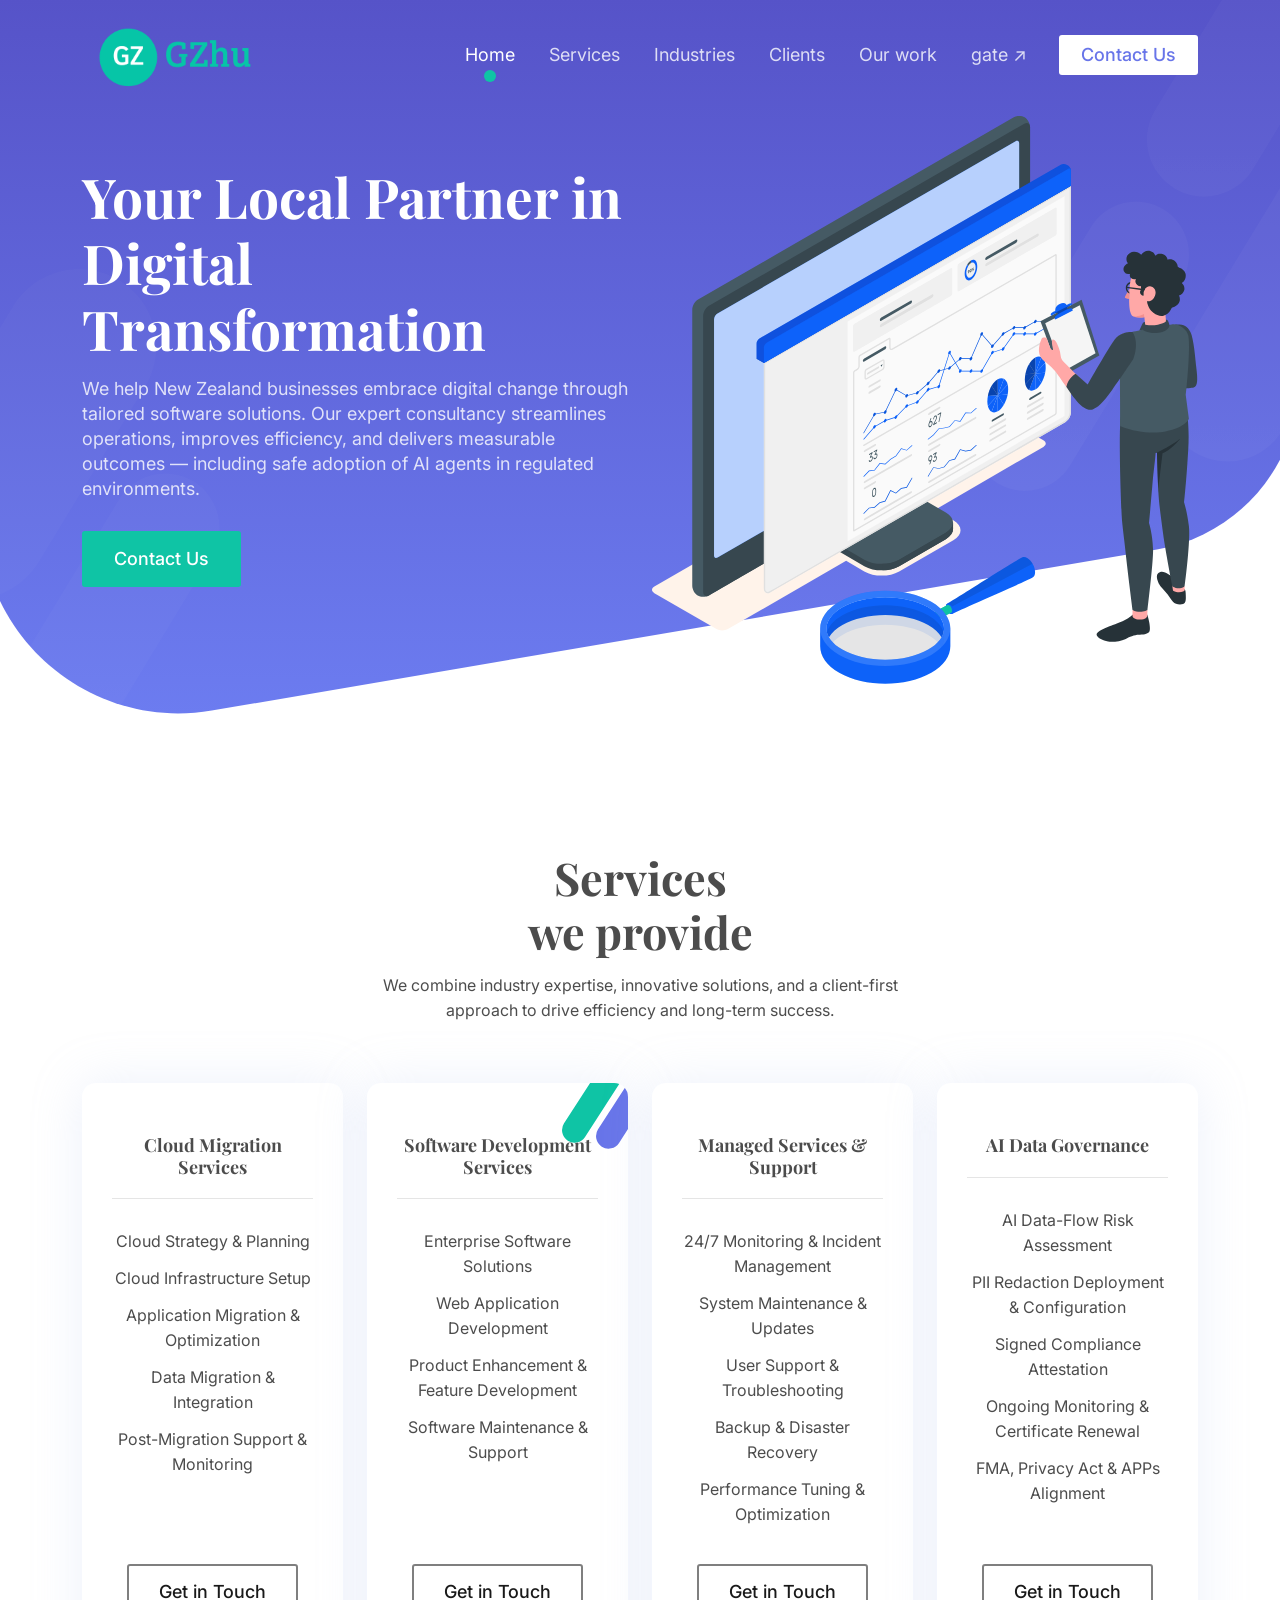
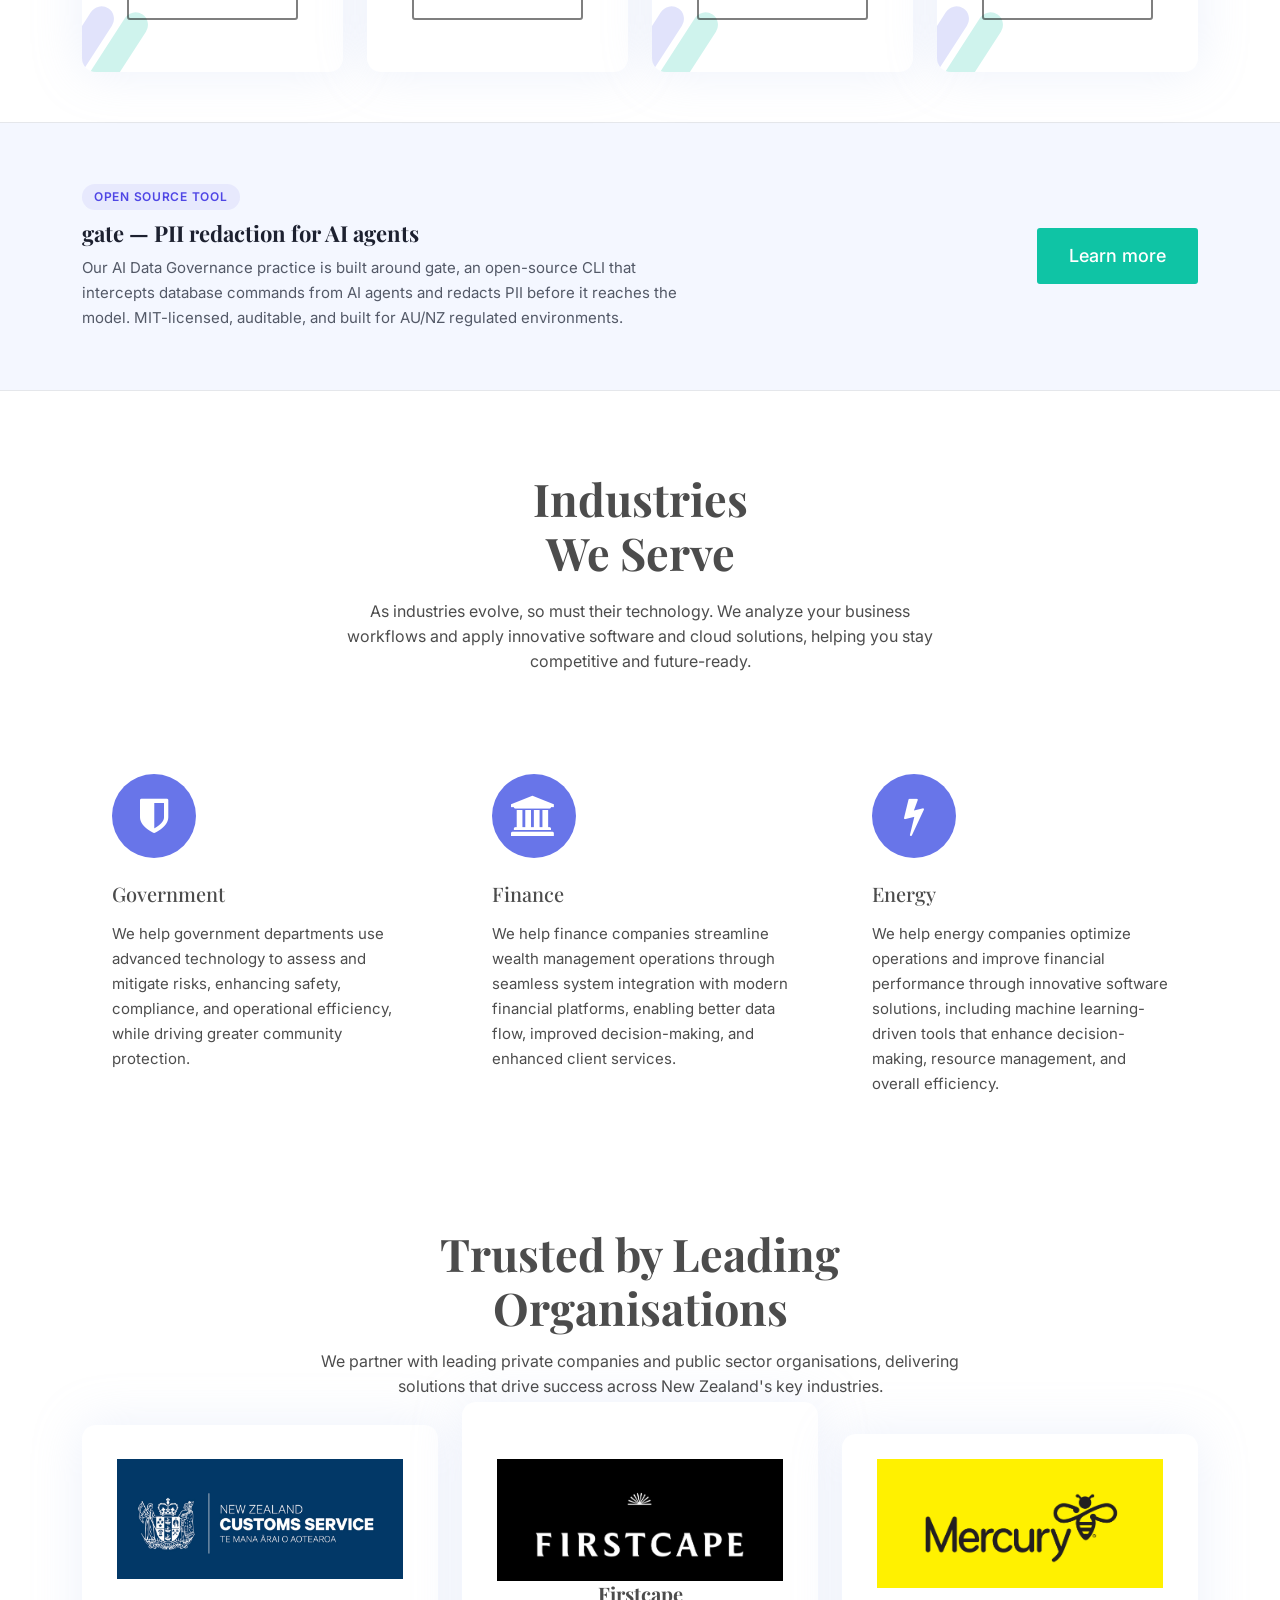
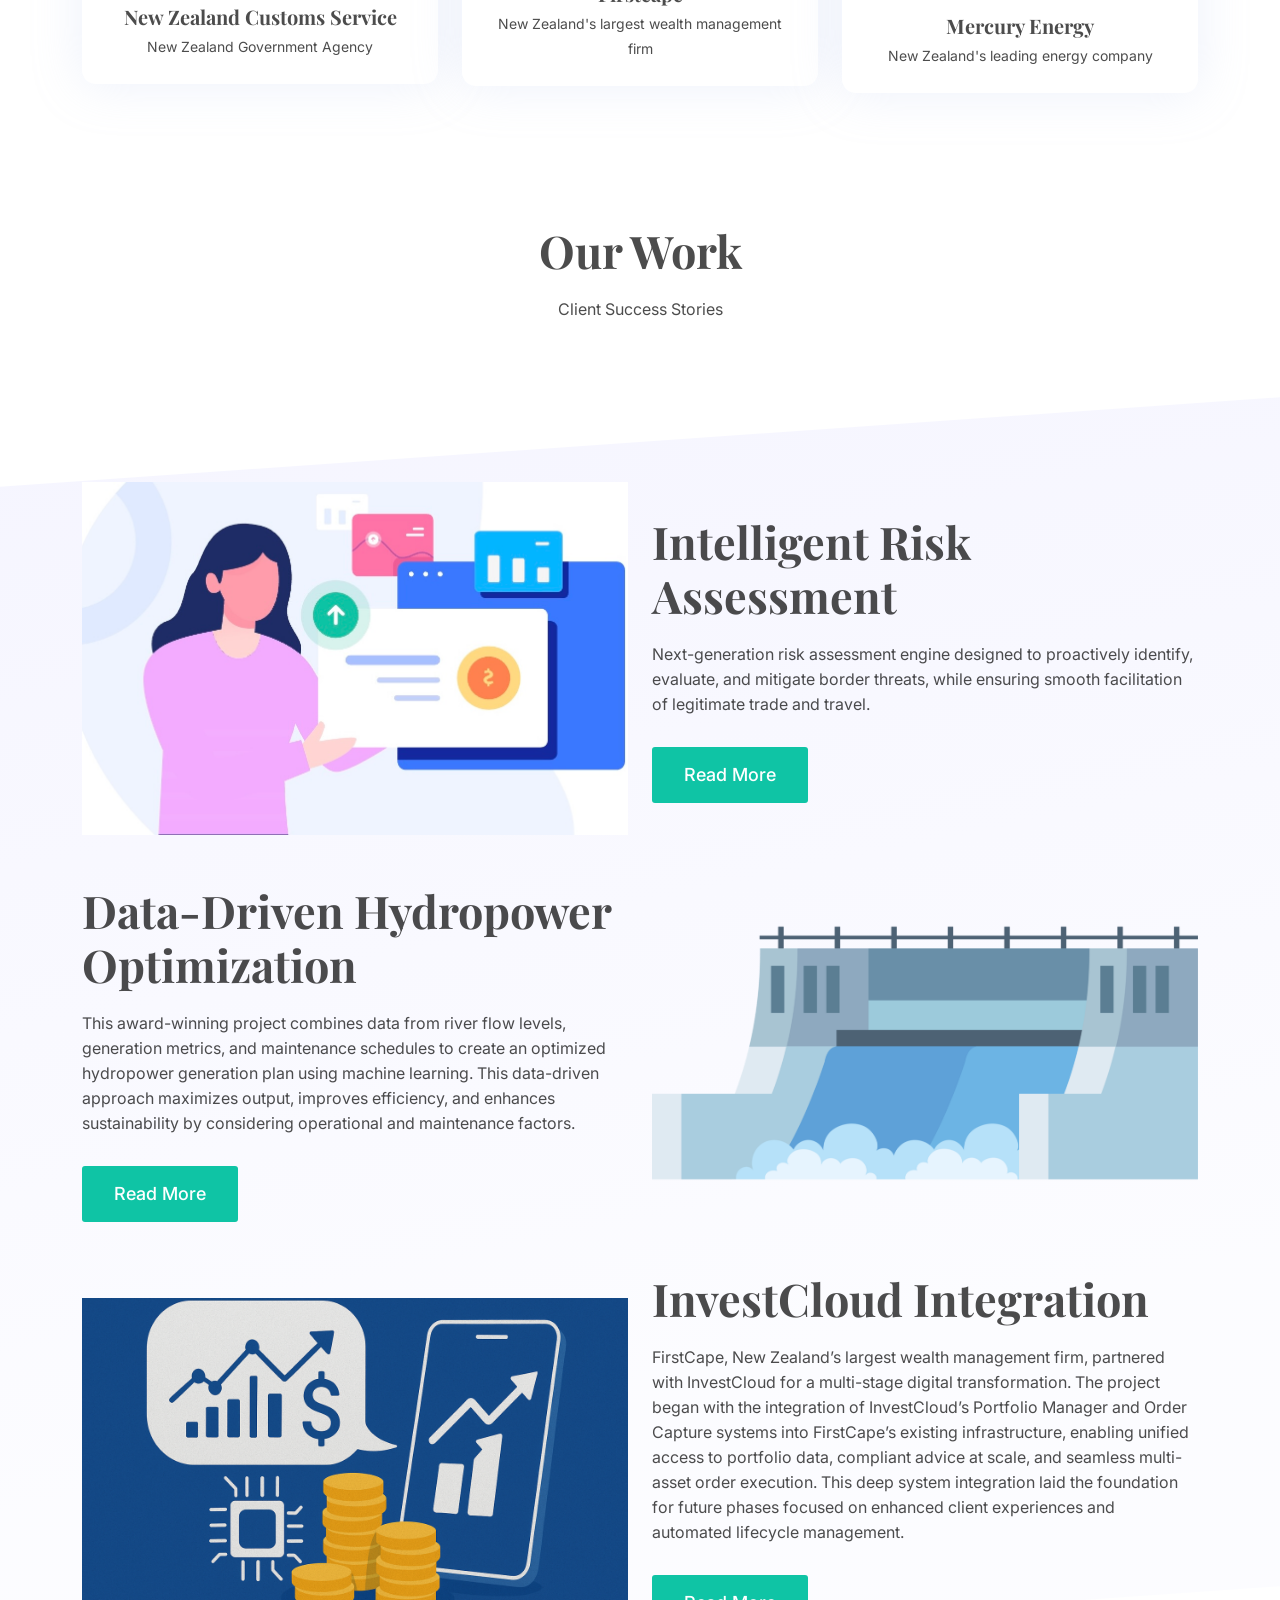
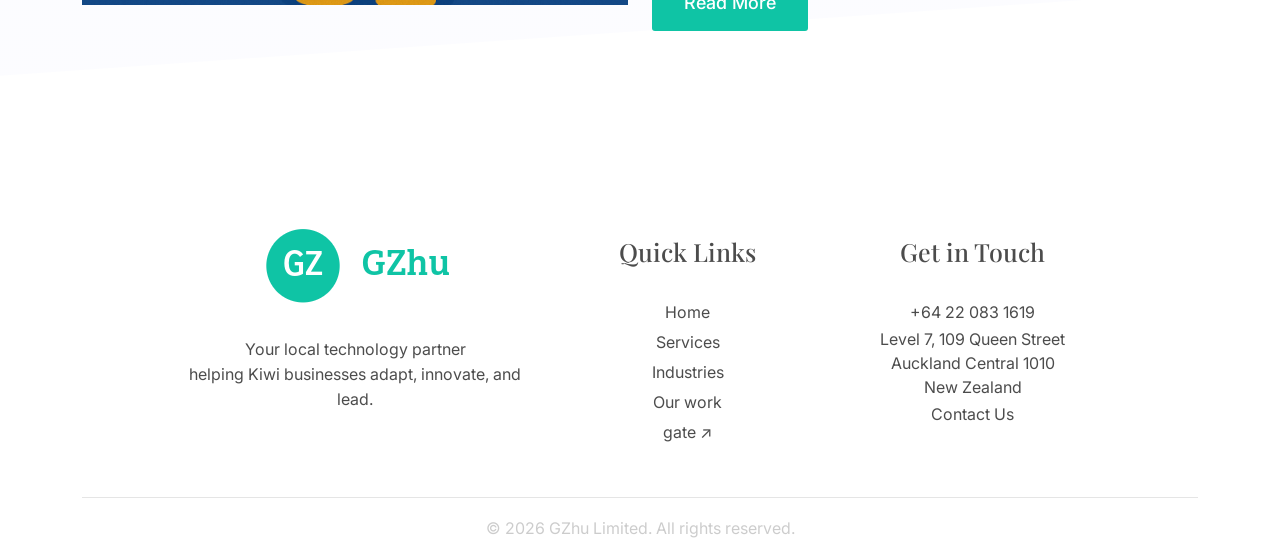
==== index.html @ 210e6843 "feat: add AI Data Governance service and gate callout - Hero: mention AI agent adoption in regulated" ====
<!DOCTYPE html>
<html class="no-js" lang="">
  <head>
    <meta charset="utf-8" />
    <meta http-equiv="x-ua-compatible" content="ie=edge" />
    <title>GZhu Limited</title>
    <meta name="description" content="" />
    <meta name="viewport" content="width=device-width, initial-scale=1" />
    <link rel="shortcut icon" type="image/x-icon" href="assets/images/favicon.png"/>
    <!-- Place favicon.ico in the root directory -->

    <!-- ========================= CSS here ========================= -->
    <link rel="stylesheet" href="assets/css/bootstrap-5.0.0-beta2.min.css" />
    <link rel="stylesheet" href="assets/css/LineIcons.2.0.css"/>
    <link rel="stylesheet" href="assets/css/tiny-slider.css"/>
    <link rel="stylesheet" href="assets/css/animate.css"/>
    <link rel="stylesheet" href="assets/css/main.css"/>
	<link rel="stylesheet" href="assets/css/font-awesome.min.css"/>
  </head>
  <body>
    <!--[if lte IE 9]>
      <p class="browserupgrade">
        You are using an <strong>outdated</strong> browser. Please
        <a href="https://browsehappy.com/">upgrade your browser</a> to improve
        your experience and security.
      </p>
    <![endif]-->

    <!-- ========================= preloader start ========================= -->
    <div class="preloader">
      <div class="loader">
        <div class="spinner">
          <div class="spinner-container">
            <div class="spinner-rotator">
              <div class="spinner-left">
                <div class="spinner-circle"></div>
              </div>
              <div class="spinner-right">
                <div class="spinner-circle"></div>
              </div>
            </div>
          </div>
        </div>
      </div>
    </div>
		<!-- preloader end -->
		

    <!-- ========================= header start ========================= -->
    <header class="header">
      <div class="navbar-area">
        <div class="container">
          <div class="row align-items-center">
            <div class="col-lg-12">
              <nav class="navbar navbar-expand-lg">
                <a class="navbar-brand" href="index.html">
				  <img src="assets/images/logo/gzhu.png" alt="Logo" />
                </a>
                <button class="navbar-toggler" type="button" data-bs-toggle="collapse" data-bs-target="#navbarSupportedContent" aria-controls="navbarSupportedContent" aria-expanded="false" aria-label="Toggle navigation">
                  <span class="toggler-icon"></span>
                  <span class="toggler-icon"></span>
                  <span class="toggler-icon"></span>
								</button>
								
                <div class="collapse navbar-collapse sub-menu-bar" id="navbarSupportedContent">
									<div class="ms-auto">
										<ul id="nav" class="navbar-nav ms-auto">
											<li class="nav-item">
												<a class="page-scroll active" href="#home">Home</a>
											</li>
											<li class="nav-item">
												<a class="page-scroll" href="#services">Services</a>
											</li>
											<li class="nav-item">
												<a class="page-scroll" href="#industries">Industries</a>
											</li>
											<li class="nav-item">
												<a class="page-scroll" href="#clients">Clients</a>
											</li>
											<li class="nav-item">
												<a class="page-scroll" href="#OurWork">Our work</a>
											</li>
											<li class="nav-item">
												<a href="https://gate.gzhu.co.nz" target="_blank" rel="noopener">gate ↗</a>
											</li>
										</ul>
									</div>
                </div>
								<div class="header-btn">
									<a href="contact.html" class="main-btn btn-hover">Contact Us</a>
								</div>
                <!-- navbar collapse -->
              </nav>
              <!-- navbar -->
            </div>
          </div>
          <!-- row -->
        </div>
        <!-- container -->
      </div>
      <!-- navbar area -->
    </header>
    <!-- ========================= header end ========================= -->

    <!-- ========================= hero-section start ========================= -->
    <section id="home" class="hero-section">
      <div class="container">
        <div class="row align-items-center">
          <div class="col-xl-6 col-lg-6 col-md-10">
            <div class="hero-content">
							<h1>Your Local Partner in Digital Transformation</h1>
							<p>We help New Zealand businesses embrace digital change through tailored software solutions. Our expert consultancy streamlines operations, improves efficiency, and delivers measurable outcomes — including safe adoption of AI agents in regulated environments.</p>
							
							<a href="contact.html" class="main-btn btn-hover">Contact Us</a>
            </div>
					</div>
					<div class="col-xxl-6 col-xl-6 col-lg-6">
						<div class="hero-image text-center text-lg-end">
							<img src="assets/images/hero/hero-image.svg" alt="">
						</div>
					</div>
        </div>
			</div>
    </section>
		<!-- ========================= hero-section end ========================= -->

		<!-- ========================= pricing-section start ========================= -->
		<section id="services" class="pricing-section">
			<div class="container">
				<div class="row justify-content-center">
					<div class="col-xxl-6 col-xl-7 col-lg-8 col-md-10">
						<div class="section-title text-center">
							<h2 class="mb-20">Services <br class="d-block"> we provide</h2>
							<p>We combine industry expertise, innovative solutions, and a client-first approach to drive efficiency and long-term success.</p>
						</div>
					</div>
				</div>
				<div class="row justify-content-center align-items-stretch">
					<div class="col-lg-3 col-md-6 col-sm-10 d-flex">
						<div class="single-pricing w-100">
							<div class="pricing-header">
								<h5 class="package-name">Cloud Migration Services</h5>
							</div>
							<div class="pricing-body">
								<ul>
									<li>
										<p>Cloud Strategy & Planning</p>
									</li>
									<li>
										<p>Cloud Infrastructure Setup</p>
									</li>
									<li>
										<p>Application Migration & Optimization</p>
									</li>
									<li>
										<p>Data Migration & Integration</p>
									</li>
									<li>
										<p>Post-Migration Support & Monitoring</p>
									</li>
								</ul>
							</div>
							<div class="pricing-footer">
								<a href="contact.html" class="main-btn btn-hover border-btn">Get in Touch</a>
							</div>
						</div>
					</div>
					<div class="col-lg-3 col-md-6 col-sm-10 d-flex">
						<div class="single-pricing standard w-100">
							<div class="pricing-header">
								<h5 class="package-name">Software Development Services</h5>
							</div>
							<div class="pricing-body">
								<ul>
									<li>
										<p>Enterprise Software Solutions</p>
									</li>
									<li>
										<p>Web Application Development</p>
									</li>
									<li>
										<p>Product Enhancement & Feature Development</p>
									</li>
									<li>
										<p>Software Maintenance & Support</p>
									</li>
								</ul>
							</div>
							<div class="pricing-footer">
								<a href="contact.html" class="main-btn btn-hover border-btn">Get in Touch</a>
							</div>
						</div>
					</div>
					<div class="col-lg-3 col-md-6 col-sm-10 d-flex">
						<div class="single-pricing w-100">
							<div class="pricing-header">
								<h5 class="package-name">Managed Services & Support</h5>
							</div>
							<div class="pricing-body">
								<ul>
									<li>
										<p>24/7 Monitoring & Incident Management</p>
									</li>
									<li>
										<p>System Maintenance & Updates</p>
									</li>
									<li>
										<p>User Support & Troubleshooting</p>
									</li>
									<li>
										<p>Backup & Disaster Recovery</p>
									</li>
									<li>
										<p>Performance Tuning & Optimization</p>
									</li>
								</ul>
							</div>
							<div class="pricing-footer">
								<a href="contact.html" class="main-btn btn-hover border-btn">Get in Touch</a>
							</div>
						</div>
					</div>
					<div class="col-lg-3 col-md-6 col-sm-10 d-flex">
						<div class="single-pricing w-100">
							<div class="pricing-header">
								<h5 class="package-name">AI Data Governance</h5>
							</div>
							<div class="pricing-body">
								<ul>
									<li>
										<p>AI Data-Flow Risk Assessment</p>
									</li>
									<li>
										<p>PII Redaction Deployment & Configuration</p>
									</li>
									<li>
										<p>Signed Compliance Attestation</p>
									</li>
									<li>
										<p>Ongoing Monitoring & Certificate Renewal</p>
									</li>
									<li>
										<p>FMA, Privacy Act & APPs Alignment</p>
									</li>
								</ul>
							</div>
							<div class="pricing-footer">
								<a href="contact.html" class="main-btn btn-hover border-btn">Get in Touch</a>
							</div>
						</div>
					</div>
				</div>
			</div>
		</section>
		<!-- ========================= pricing-section end ========================= -->

		<!-- ========================= gate-callout start ========================= -->
		<section class="gate-callout-section">
			<div class="container">
				<div class="gate-callout">
					<div class="gate-callout-text">
						<span class="gate-callout-label">Open source tool</span>
						<h4>gate — PII redaction for AI agents</h4>
						<p>Our AI Data Governance practice is built around gate, an open-source CLI that intercepts database commands from AI agents and redacts PII before it reaches the model. MIT-licensed, auditable, and built for AU/NZ regulated environments.</p>
					</div>
					<div class="gate-callout-action">
						<a href="https://gate.gzhu.co.nz" target="_blank" rel="noopener" class="main-btn btn-hover">Learn more</a>
					</div>
				</div>
			</div>
		</section>
		<!-- ========================= gate-callout end ========================= -->

		<!-- ========================= industries-section start ========================= -->
		<section id="industries" class="feature-section">
			<div class="container">
				<div class="row justify-content-center">
					<div class="col-xxl-6 col-xl-7 col-lg-8 col-md-11">
						<div class="section-title text-center mb-60">
							<h2 class="mb-20">Industries <br class="d-block"> We Serve</h2>
							<p>As industries evolve, so must their technology. We analyze your business workflows and apply innovative software and cloud solutions, helping you stay competitive and future-ready.</p>
						</div>
					</div>
				</div>

				<div class="row">
					<div class="col-lg-4 col-md-6">
						<div class="single-feature">
							<div class="feature-icon">
								<i class="fa fa-shield"></i>
							</div>
							<div class="feature-content">
								<h4>Government</h4>
								<p>We help government departments use advanced technology to assess and mitigate risks, enhancing safety, compliance, and operational efficiency, while driving greater community protection.</p>
							</div>
						</div>
					</div>
					<div class="col-lg-4 col-md-6">
						<div class="single-feature">
							<div class="feature-icon">
								<i class="fa fa-bank"></i>
							</div>
							<div class="feature-content">
								<h4>Finance</h4>
								<p>We help finance companies streamline wealth management operations through seamless system integration with modern financial platforms, enabling better data flow, improved decision-making, and enhanced client services.</p>
							</div>
						</div>
					</div>
					<div class="col-lg-4 col-md-6">
						<div class="single-feature">
							<div class="feature-icon">
								<i class="fa fa-flash"></i>
							</div>
							<div class="feature-content">
								<h4>Energy</h4>
								<p>We help energy companies optimize operations and improve financial performance through innovative software solutions, including machine learning-driven tools that enhance decision-making, resource management, and overall efficiency.</p>
							</div>
						</div>
					</div>
				</div>
			</div>
		</section>
		<!-- ========================= industries-section end ========================= -->

		<!-- ========================= client-section start ========================= -->
		<section id="clients" class="team-section pt-100">
			<div class="container">
				<div class="row justify-content-center">
					<div class="col-xxl-6 col-xl-7 col-lg-8 col-md-11">
						<div class="section-title mb-60 text-center">
							<h2 class="mb-15">Trusted by Leading Organisations</h2>
							<p>We partner with leading private companies and public sector organisations, delivering solutions that drive success across New Zealand's key industries.</p>
						</div>
					</div>
				</div>
				<div class="row justify-content-center">
					<div class="col-lg-4 col-md-7 col-sm-10">
						<div class="single-team">
							<div class="team-image">
								<a href="https://www.customs.govt.nz/"><img src="assets/images/logo/nc.jpg" alt=""></a>
							</div>
							<div class="team-info">
								<h4>New Zealand Customs Service</h4>
								<p>New Zealand Government Agency</p>
							</div>
						</div>
					</div>
					<div class="col-lg-4 col-md-7 col-sm-10">
						<div class="single-team">
							<div class="team-image">
								<a href="https://www.firstcape.co.nz/"><img src="assets/images/logo/fc.jpg" alt=""></a>
							</div>
							<div class="team-info">
								<h4>Firstcape</h4>
								<p>New Zealand's largest wealth management firm</p>
							</div>
						</div>
					</div>
					<div class="col-lg-4 col-md-7 col-sm-10">
						<div class="single-team">
							<div class="team-image">
								<a href="https://www.mercury.co.nz/"><img src="assets/images/logo/m.webp" alt=""></a>
							</div>
							<div class="team-info">
								<h4>Mercury Energy</h4>
								<p>New Zealand's leading energy company</p>
							</div>
						</div>
					</div>
				</div>
			</div>
		</section>
		<!-- ========================= client-section end ========================= -->

		<!-- ========================= OurWork-section start ========================= -->
		<section id="OurWork" class="feature-section">
			<div class="container">
				<div class="row justify-content-center">
					<div class="col-xxl-6 col-xl-7 col-lg-8 col-md-11">
						<div class="section-title text-center mb-60">
							<h2 class="mb-20">Our Work</h2>
						<p>Client Success Stories</p>
						</div>
					</div>
				</div>
		</section>
		<section id="feature-1" class="feature-section-1 mt-60 pt-40">
			<div class="container">
				<div class="row align-items-center">
					<div class="col-lg-6 order-last order-lg-first">
						<div class="feature-image text-center text-lg-start">
							<img src="assets/images/work/success-1.jpg" alt="">
						</div>
					</div>
					<div class="col-lg-6 col-md-10">
						<div class="feature-content-wrapper">
							<div class="section-title">
								<h2 class="mb-20">Intelligent Risk Assessment</h2>
								<p class="mb-30">Next-generation risk assessment engine designed to proactively identify, evaluate, and mitigate border threats, while ensuring smooth facilitation of legitimate trade and travel.</p>
								<a href="https://www.customs.govt.nz/about-us/news/media-releases/team-to-pinpoint-border-risk" class="main-btn btn-hover">Read More</a>
							</div>
						</div>
					</div>
				</div>
			</div>
			<div class="container">
				<div class="row align-items-center">
					<div class="col-lg-6 col-md-10">
						<div class="feature-content-wrapper">
							<div class="section-title">
								<h2 class="mb-20">Data-Driven Hydropower Optimization</h2>
								<p class="mb-30">This award-winning project combines data from river flow levels, generation metrics, and maintenance schedules to create an optimized hydropower generation plan using machine learning. This data-driven approach maximizes output, improves efficiency, and enhances sustainability by considering operational and maintenance factors.</p>
								<a href="https://www.energyawards.co.nz/finalist/mercury-%E2%80%93-digital-river" class="main-btn btn-hover">Read More</a>
							</div>
						</div>
					</div>
					<div class="col-lg-6">
						<div class="feature-image text-lg-end">
							<img src="assets/images/work/success-2.webp" alt="">
						</div>
					</div>
				</div>
			</div>
			<div class="container">
				<div class="row align-items-center">
					<div class="col-lg-6 order-last order-lg-first">
						<div class="feature-image text-center text-lg-start">
							<img src="assets/images/work/success-3.png" alt="">
						</div>
					</div>
					<div class="col-lg-6 col-md-10">
						<div class="feature-content-wrapper">
							<div class="section-title">
								<h2 class="mb-20">InvestCloud Integration</h2>
								<p class="mb-30">FirstCape, New Zealand’s largest wealth management firm, partnered with InvestCloud for a multi-stage digital transformation. The project began with the integration of InvestCloud’s Portfolio Manager and Order Capture systems into FirstCape’s existing infrastructure, enabling unified access to portfolio data, compliant advice at scale, and seamless multi-asset order execution. This deep system integration laid the foundation for future phases focused on enhanced client experiences and automated lifecycle management.</p>
								<a href="https://investcloud.com/insights/investcloud-revolutionizes-wealth-management-for-firstcape-with-multi-stage-digital-transformation/" class="main-btn btn-hover">Read More</a>
							</div>
						</div>
					</div>
				</div>
			</div>
		</section>
		<!-- ========================= OurWork-section end ========================= -->
		<br>
		<br>
		<br>
		<br>
		<!-- ========================= footer start ========================= -->
		<footer class="footer pt-160">
			<div class="container">
				<div class="row justify-content-center text-center">
					<div class="col-xl-4 col-lg-4 col-md-6 col-sm-10">
						<div class="footer-widget">
							<div class="logo">
								<a href="index.html"> <img src="assets/images/logo/gzhu-2.png" alt="logo"> </a>
							</div>
							<p class="desc">Your local technology partner<br>helping Kiwi businesses adapt, innovate, and lead.</p>
						</div>
					</div>
					<div class="col-xl-3 col-lg-3 col-md-6 col-sm-6">
						<div class="footer-widget">
							<h3>Quick Links</h3>
							<ul class="links">
								<li><a href="index.html#home">Home</a></li>
								<li><a href="index.html#services">Services</a></li>
								<li><a href="index.html#industries">Industries</a></li>
								<li><a href="index.html#OurWork">Our work</a></li>
								<li><a href="https://gate.gzhu.co.nz" target="_blank" rel="noopener">gate ↗</a></li>
							</ul>
						</div>
					</div>
					<div class="col-xl-3 col-lg-3 col-md-6 col-sm-6">
						<div class="footer-widget">
							<h3>Get in Touch</h3>
							<ul class="links">
								<li><a href="tel:+6420831619">+64 22 083 1619</a></li>
								<li>Level 7, 109 Queen Street</li>
								<li>Auckland Central 1010</li>
								<li>New Zealand</li>
								<li><a href="contact.html">Contact Us</a></li>
							</ul>
						</div>
					</div>
				</div>
			</div>
			<div class="container">
				<div class="copyright">
					<p>© 2026 GZhu Limited. All rights reserved.</p>
				</div>
			</div>
		</footer>
		<!-- ========================= footer end ========================= -->

    <!-- ========================= scroll-top ========================= -->
    <a href="#" class="scroll-top btn-hover">
      <i class="lni lni-chevron-up"></i>
    </a>

    <!-- ========================= JS here ========================= -->
    <script src="assets/js/bootstrap-5.0.0-beta2.min.js"></script>
    <script src="assets/js/tiny-slider.js"></script>
    <script src="assets/js/wow.min.js"></script>
    <script src="assets/js/polyfill.js"></script>
    <script src="assets/js/main.js"></script>
  </body>
</html>
---- assets/css/main.css ----
/* ============================
  Template Name: SoftBit
  Author: uideck
  Description: Bootstrap 5 SaaS Landing Page.
  Version: 1.0
=============================== */
/*===========================
		COMMON css
===========================*/
@import url("https://fonts.googleapis.com/css2?family=Inter:wght@300;400;500;600;700&family=Playfair+Display:wght@400;500;600;700&display=swap");
html {
  scroll-behavior: smooth;
}

body {
  font-family: "Inter", sans-serif;
  font-weight: normal;
  font-style: normal;

  color: rgba(0, 0, 0, 0.7);
  overflow-x: hidden;
}

* {
  margin: 0;
  padding: 0;
  box-sizing: border-box;
}

a:focus,
input:focus,
textarea:focus,
button:focus,
.btn:focus,
.btn.focus,
.btn:not(:disabled):not(.disabled).active,
.btn:not(:disabled):not(.disabled):active {
  text-decoration: none;
  outline: none;
  box-shadow: none;
}

a:hover {
  color: #0FC4A5;
}

a {
  transition: all 0.3s ease-out 0s;
}

a,
a:focus,
a:hover {
  text-decoration: none;
}

i,
span,
a {
  display: inline-block;
}

audio,
canvas,
iframe,
img,
svg,
video {
  vertical-align: middle;
}

h1,
h2,
h3,
h4,
h5,
h6 {
  font-weight: 700;
  margin: 0px;
  font-family: "Playfair Display", serif;
}

h1 a,
h2 a,
h3 a,
h4 a,
h5 a,
h6 a {
  color: inherit;
}

h1 {
  font-size: 55px;
}

h2 {
  font-size: 45px;
}

@media only screen and (min-width: 992px) and (max-width: 1199px) {
  .section-title h2 {
    font-size: 36px;
  }
}

@media (max-width: 767px) {
  .section-title h2 {
    font-size: 36px;
  }
}

h3 {
  font-size: 25px;
}

h4 {
  font-size: 20px;
}

h5 {
  font-size: 18px;
}

h6 {
  font-size: 16px;
}

ul,
ol {
  margin: 0px;
  padding: 0px;
  list-style-type: none;
}

p {
  font-size: 16px;
  font-weight: 400;
  line-height: 25px;
  margin: 0px;
}

.img-bg {
  background-position: center center;
  background-size: cover;
  background-repeat: no-repeat;
  width: 100%;
  height: 100%;
}

.gray-bg-1 {
  background-color: #fafafa;
}

.gray-bg-2 {
  background-color: #f2f2f2;
}

.error {
  color: orangered;
}

.success {
  color: green;
}

@media (max-width: 767px) {
  .container {
    padding: 0 30px;
  }
}

/*===== All Button Style =====*/
.main-btn {
  display: inline-block;
  font-weight: 500;
  text-align: center;
  white-space: nowrap;
  vertical-align: middle;
  user-select: none;
  padding: 17px 30px;
  font-size: 18px;
  line-height: 1;
  border-radius: 3px;
  color: #fff;
  cursor: pointer;
  z-index: 5;
  transition: all .4s ease-in-out;
  border: 2px solid transparent;
  background: #0FC4A5;
  overflow: hidden;
}

.main-btn:hover {
  color: #fff;
}

.main-btn.border-btn {
  border: 2px solid #0FC4A5;
  background: transparent;
  color: #0FC4A5;
}

.main-btn.border-btn:hover::after {
  background-color: rgba(15, 196, 165, 0.2);
}

.btn-hover {
  position: relative;
  overflow: hidden;
}

.btn-hover::after {
  content: '';
  position: absolute;
  width: 0%;
  height: 0%;
  border-radius: 50%;
  background: rgba(0, 0, 0, 0.05);
  top: 50%;
  left: 50%;
  padding: 50%;
  z-index: -1;
  transition: all 0.3s ease-out 0s;
  transform: translate3d(-50%, -50%, 0) scale(0);
}

.btn-hover:hover::after {
  transform: translate3d(-50%, -50%, 0) scale(1.3);
}

.scroll-top {
  width: 45px;
  height: 45px;
  background: #0FC4A5;
  display: none;
  justify-content: center;
  align-items: center;
  font-size: 18px;
  color: #fff;
  border-radius: 5px;
  position: fixed;
  bottom: 30px;
  right: 30px;
  z-index: 9;
  cursor: pointer;
  transition: all 0.3s ease-out 0s;
}

.scroll-top:hover {
  color: #fff;
  background: rgba(15, 196, 165, 0.8);
}

@keyframes animation1 {
  0% {
    transform: translateY(30px);
  }
  50% {
    transform: translateY(-30px);
  }
  100% {
    transform: translateY(30px);
  }
}

/*===== All Preloader Style =====*/
.preloader {
  /* Body Overlay */
  position: fixed;
  top: 0;
  left: 0;
  display: table;
  height: 100%;
  width: 100%;
  /* Change Background Color */
  background: #fff;
  z-index: 99999;
}

.preloader .loader {
  display: table-cell;
  vertical-align: middle;
  text-align: center;
}

.preloader .loader .spinner {
  position: absolute;
  left: 50%;
  top: 50%;
  width: 64px;
  margin-left: -32px;
  z-index: 18;
  pointer-events: none;
}

.preloader .loader .spinner .spinner-container {
  pointer-events: none;
  position: absolute;
  width: 100%;
  padding-bottom: 100%;
  top: 50%;
  left: 50%;
  margin-top: -50%;
  margin-left: -50%;
  animation: spinner-linspin 1568.2353ms linear infinite;
}

.preloader .loader .spinner .spinner-container .spinner-rotator {
  position: absolute;
  width: 100%;
  height: 100%;
  animation: spinner-easespin 5332ms cubic-bezier(0.4, 0, 0.2, 1) infinite both;
}

.preloader .loader .spinner .spinner-container .spinner-rotator .spinner-left {
  position: absolute;
  top: 0;
  left: 0;
  bottom: 0;
  overflow: hidden;
  right: 50%;
}

.preloader .loader .spinner .spinner-container .spinner-rotator .spinner-right {
  position: absolute;
  top: 0;
  right: 0;
  bottom: 0;
  overflow: hidden;
  left: 50%;
}

.preloader .loader .spinner-circle {
  box-sizing: border-box;
  position: absolute;
  width: 200%;
  height: 100%;
  border-style: solid;
  /* Spinner Color */
  border-color: #0FC4A5 #0FC4A5 rgba(0, 0, 0, 0.1);
  border-radius: 50%;
  border-width: 6px;
}

.preloader .loader .spinner-left .spinner-circle {
  left: 0;
  right: -100%;
  border-right-color: rgba(0, 0, 0, 0.1);
  animation: spinner-left-spin 1333ms cubic-bezier(0.4, 0, 0.2, 1) infinite both;
}

.preloader .loader .spinner-right .spinner-circle {
  left: -100%;
  right: 0;
  border-left-color: rgba(0, 0, 0, 0.1);
  animation: right-spin 1333ms cubic-bezier(0.4, 0, 0.2, 1) infinite both;
}

/* Preloader Animations */

@keyframes spinner-linspin {
  to {
    transform: rotate(360deg);
  }
}

@keyframes spinner-easespin {
  12.5% {
    transform: rotate(135deg);
  }
  25% {
    transform: rotate(270deg);
  }
  37.5% {
    transform: rotate(405deg);
  }
  50% {
    transform: rotate(540deg);
  }
  62.5% {
    transform: rotate(675deg);
  }
  75% {
    transform: rotate(810deg);
  }
  87.5% {
    transform: rotate(945deg);
  }
  to {
    transform: rotate(1080deg);
  }
}

@keyframes spinner-left-spin {
  0% {
    transform: rotate(130deg);
  }
  50% {
    transform: rotate(-5deg);
  }
  to {
    transform: rotate(130deg);
  }
}

@keyframes right-spin {
  0% {
    transform: rotate(-130deg);
  }
  50% {
    transform: rotate(5deg);
  }
  to {
    transform: rotate(-130deg);
  }
}

/*=========================== 
	NAVBAR CSS 
============================= */
.navbar-area {
  position: absolute;
  top: 0;
  left: 0;
  width: 100%;
  z-index: 99;
  transition: all 0.3s ease-out 0s;
}

.sticky {
  position: fixed;
  z-index: 99;
  background-color: #fff;
  box-shadow: 0px 20px 50px 0px rgba(0, 0, 0, 0.05);
  transition: all 0.3s ease-out 0s;
}

.sticky .navbar .navbar-nav .nav-item a {
  color: rgba(0, 0, 0, 0.9);
}

.sticky .navbar .navbar-nav .nav-item a.active, .sticky .navbar .navbar-nav .nav-item a:hover {
  color: #0FC4A5;
}

.sticky .navbar .navbar-nav .nav-item a.active::before, .sticky .navbar .navbar-nav .nav-item a:hover::before {
  background: #0FC4A5;
}

.sticky .navbar .header-btn .main-btn {
  color: #fff;
  background: #6875E9;
}

.sticky .navbar .navbar-toggler .toggler-icon {
  background: rgba(0, 0, 0, 0.9);
}

.navbar {
  padding: 20px 0px;
  border-radius: 5px;
  position: relative;
  transition: all 0.3s ease-out 0s;
}

@media only screen and (min-width: 768px) and (max-width: 991px), (max-width: 767px) {
  .navbar {
    padding: 12px 0;
  }
}

.navbar-brand {
  padding: 0;
}

.navbar-brand img {
  max-width: 180px;
}

.navbar-toggler {
  padding: 0;
}

@media only screen and (min-width: 768px) and (max-width: 991px), (max-width: 767px) {
  .navbar-toggler {
    position: absolute;
    right: 0;
    top: 25px;
  }
}

.navbar-toggler:focus {
  outline: none;
  box-shadow: none;
}

.navbar-toggler .toggler-icon {
  width: 30px;
  height: 2px;
  background-color: rgba(0, 0, 0, 0.9);
  display: block;
  margin: 5px 0;
  position: relative;
  transition: all 0.3s ease-out 0s;
}

@media only screen and (min-width: 768px) and (max-width: 991px), (max-width: 767px) {
  .navbar-toggler .toggler-icon {
    background: #fff;
  }
}

.navbar-toggler.active .toggler-icon:nth-of-type(1) {
  transform: rotate(45deg);
  top: 7px;
}

.navbar-toggler.active .toggler-icon:nth-of-type(2) {
  opacity: 0;
}

.navbar-toggler.active .toggler-icon:nth-of-type(3) {
  transform: rotate(135deg);
  top: -7px;
}

@media only screen and (min-width: 768px) and (max-width: 991px), (max-width: 767px) {
  .navbar-collapse {
    position: absolute;
    top: 100%;
    left: 0;
    width: 100%;
    background-color: #fff;
    z-index: 9;
    box-shadow: 0px 15px 20px 0px rgba(0, 0, 0, 0.1);
    padding: 5px 12px;
  }
}

.navbar-nav .nav-item {
  position: relative;
  padding: 8px 0;
}

@media only screen and (min-width: 768px) and (max-width: 991px), (max-width: 767px) {
  .navbar-nav .nav-item {
    padding: 0px;
    margin-left: 20px;
  }
}

@media (max-width: 767px) {
  .navbar-nav .nav-item:first-child {
    margin-top: 20px;
  }
}

@media only screen and (min-width: 768px) and (max-width: 991px), (max-width: 767px) {
  .navbar-nav .nav-item:last-child {
    margin-bottom: 20px;
  }
}

.navbar-nav .nav-item a {
  color: rgba(255, 255, 255, 0.8);
  transition: all 0.3s ease-out 0s;
  padding: 8px 17px;
  position: relative;
  font-weight: 400;
  font-size: 18px;
  text-align: center;
}

@media only screen and (min-width: 768px) and (max-width: 991px), (max-width: 767px) {
  .navbar-nav .nav-item a {
    display: inline-block;
    padding: 6px 0px;
    color: rgba(0, 0, 0, 0.9);
  }
}

.navbar-nav .nav-item a::after {
  content: '';
  position: absolute;
  left: 0;
  right: 0;
  margin: auto;
  width: 6px;
  height: 6px;
  border-radius: 50%;
  background: #0FC4A5;
  bottom: -3px;
  transition: all 0.3s ease-out 0s;
  transform: scale(0);
}

.navbar-nav .nav-item a:hover, .navbar-nav .nav-item a.active {
  color: #fff;
}

@media only screen and (min-width: 768px) and (max-width: 991px), (max-width: 767px) {
  .navbar-nav .nav-item a:hover, .navbar-nav .nav-item a.active {
    color: #0FC4A5;
  }
}

.navbar-nav .nav-item a:hover::after, .navbar-nav .nav-item a.active::after {
  transform: scale(2);
}

@media only screen and (min-width: 768px) and (max-width: 991px), (max-width: 767px) {
  .navbar-nav .nav-item a:hover::after, .navbar-nav .nav-item a.active::after {
    transform: scale(0);
  }
}

.navbar-nav .nav-item a.main-btn {
  color: #6875E9;
  background: #fff;
  padding: 9px 20px;
}

@media only screen and (min-width: 768px) and (max-width: 991px), (max-width: 767px) {
  .navbar-nav .nav-item a.main-btn {
    color: #fff;
    background: #6875E9;
  }
}

@media (max-width: 767px) {
  .header-btn {
    display: none;
  }
}

@media only screen and (min-width: 550px) and (max-width: 767px) {
  .header-btn {
    display: flex;
  }
}

.header-btn .main-btn {
  color: #6875E9;
  background: #fff;
  padding: 9px 20px;
  margin-left: 15px;
}

@media only screen and (min-width: 768px) and (max-width: 991px), (max-width: 767px) {
  .header-btn .main-btn {
    color: #fff;
    background: #6875E9;
    margin-left: 0;
    margin-right: 60px;
  }
}

/* ====================
		HERO CSS
======================= */
.hero-section {
  position: relative;
  overflow: hidden;
  height: 820px;
  display: flex;
  align-items: center;
  background-image: url("../images/hero/hero-bg.svg");
  background-size: cover;
  background-position: bottom center;
  background-repeat: no-repeat;
  z-index: 1;
}

@media only screen and (min-width: 1200px) and (max-width: 1399px) {
  .hero-section {
    height: 750px;
  }
}

@media only screen and (min-width: 992px) and (max-width: 1199px) {
  .hero-section {
    height: 700px;
  }
}

@media only screen and (min-width: 768px) and (max-width: 991px), (max-width: 767px) {
  .hero-section {
    height: auto;
    padding: 150px 0 50px;
  }
}

.hero-section .hero-content h1 {
  margin-bottom: 15px;
  color: #fff;
}

@media only screen and (min-width: 992px) and (max-width: 1199px) {
  .hero-section .hero-content h1 {
    font-size: 50px;
  }
}

@media (max-width: 767px) {
  .hero-section .hero-content h1 {
    font-size: 45px;
  }
}

.hero-section .hero-content p {
  margin-bottom: 30px;
  color: rgba(255, 255, 255, 0.8);
  font-size: 18px;
}

.hero-section .hero-image {
  padding-top: 50px;
}

@media only screen and (min-width: 992px) and (max-width: 1199px), only screen and (min-width: 1200px) and (max-width: 1399px) {
  .hero-section .hero-image img {
    width: 100%;
  }
}

@media only screen and (min-width: 768px) and (max-width: 991px), (max-width: 767px) {
  .hero-section .hero-image img {
    max-width: 100%;
    margin: auto;
  }
}

/* ===============================
    FEATURE SECTION ONE CSS
================================== */
.feature-section {
  position: relative;
  padding-top: 80px;
}

.feature-section .section-title {
  padding: 0 20px;
}

.single-feature {
  margin-bottom: 10px;
  padding: 40px 30px;
  transition: all 0.3s ease-out 0s;
  border-radius: 5px;
}

@media only screen and (min-width: 992px) and (max-width: 1199px) {
  .single-feature {
    padding: 35px 25px;
  }
}

.single-feature:hover {
  box-shadow: 8px 8px 25px rgba(222, 222, 222, 0.25);
}

.single-feature:hover .feature-icon {
  background-color: #0FC4A5;
}

.single-feature .feature-icon {
  width: 84px;
  height: 84px;
  border-radius: 50%;
  position: relative;
  z-index: 3;
  display: flex;
  align-items: center;
  justify-content: center;
  margin-bottom: 24px;
  background: #6875E9;
  color: #fff;
  font-size: 40px;
  transition: all 0.3s ease-out 0s;
}

.single-feature .feature-content h4 {
  margin-bottom: 15px;
  font-weight: 500;
}

.single-feature .feature-content p {
  font-size: 15px;
}

/* ======== feature-section-1 ======== */
.feature-section-1 {
  position: relative;
  z-index: 1;
}

.feature-section-1::after {
  content: '';
  position: absolute;
  width: 120%;
  height: 100%;
  background: linear-gradient(172.08deg, #D1D0FF 2.36%, #EFF0FF 74.46%);
  opacity: 0.2;
  top: 0;
  left: -10%;
  transform: skewY(-4deg);
  z-index: -1;
}

@media only screen and (min-width: 768px) and (max-width: 991px), (max-width: 767px) {
  .feature-section-1 .feature-image {
    margin-top: 60px;
  }
}

.feature-section-1 .feature-image img {
  max-width: 100%;
}

/* ======== feature-section-2 ======== */
@media only screen and (min-width: 1400px) {
  .feature-section-2 .feature-content-wrapper {
    padding-right: 60px;
  }
}

@media only screen and (min-width: 768px) and (max-width: 991px), (max-width: 767px) {
  .feature-section-2 .feature-image {
    margin-top: 60px;
  }
}

.feature-section-2 .feature-image img {
  max-width: 100%;
}

/* =====================
    HOW WORKS CSS
======================== */
.pricing-section {
  padding-top: 100px;
}

.pricing-section .section-title {
  margin-bottom: 60px;
}

@media only screen and (min-width: 1400px), only screen and (min-width: 1200px) and (max-width: 1399px) {
  .pricing-section .section-title {
    padding: 0px 40px;
  }
}

.pricing-section .section-title h2 {
  margin-bottom: 15px;
}

.single-pricing {
  background: #fff;
  box-shadow: 0px 0px 50px rgba(183, 199, 240, 0.25);
  border-radius: 14px;
  padding: 52px 30px;
  margin-bottom: 50px;
  position: relative;
  overflow: hidden;
  z-index: 1;
  text-align: center;
  display: flex;
  flex-direction: column;
}

.single-pricing::after, .single-pricing::before {
  content: '';
  position: absolute;
  width: 25px;
  height: 117px;
  left: 0;
  bottom: 0;
  background: #6875E9;
  border-radius: 21px;
  transform: rotate(32.85deg);
  opacity: .2;
}

.single-pricing::before {
  background: #6875E9;
  left: -18px;
  bottom: -44px;
}

.single-pricing::after {
  background: #0FC4A5;
  left: 16px;
  bottom: -50px;
}

.single-pricing .pricing-header {
  border-bottom: 1px solid rgba(0, 0, 0, 0.1);
}

.single-pricing .pricing-header h5 {
  font-size: 18px;
  margin-bottom: 20px;
}

.single-pricing .pricing-header h2 {
  font-size: 40px;
  margin-bottom: 30px;
}

.single-pricing .pricing-header h2 span {
  font-size: 16px;
  color: rgba(0, 0, 0, 0.5);
  font-weight: 400;
}

.single-pricing .pricing-body {
  padding-top: 30px;
  padding-bottom: 25px;
  flex: 1;
}

.single-pricing .pricing-body ul li {
  margin-bottom: 12px;
}

.single-pricing .pricing-body ul li p {
  margin-bottom: 0px;
}

.single-pricing .pricing-footer .border-btn {
  color: rgba(0, 0, 0, 0.9);
  background: transparent;
  border-color: rgba(0, 0, 0, 0.5);
}

.single-pricing .pricing-footer .border-btn:hover {
  color: black;
}

.single-pricing .pricing-footer .border-btn:hover::after {
  background: rgba(0, 0, 0, 0.1);
}

.single-pricing.standard::before {
  opacity: 1;
  right: -18px;
  top: -44px;
  left: auto;
}

.single-pricing.standard::after {
  opacity: 1;
  right: 16px;
  top: -50px;
  left: auto;
}

.single-pricing.standard .pricing-header .package-price {
  color: #0FC4A5;
}

.single-pricing.standard .pricing-footer .main-btn {
  color: #fff;
  background: #0FC4A5;
}

.single-pricing.standard .pricing-footer .main-btn.border-btn {
  color: rgba(0, 0, 0, 0.9);
  background: transparent;
  border-color: rgba(0, 0, 0, 0.5);
}

.single-pricing.standard .pricing-footer .main-btn:hover::after {
  background: rgba(0, 0, 0, 0.05);
}

/* =====================
    TEAM SECTION CSS
======================== */
.team-section .single-team {
  position: relative;
  margin-bottom: 50px;
  padding-bottom: 105px;
}

.team-section .single-team .team-image {
  width: 100%;
  border-radius: 50%;
  margin: auto;
  padding: 0 35px;
}

.team-section .single-team .team-image img {
  width: 100%;
}

.team-section .single-team .team-info {
  position: absolute;
  bottom: 0px;
  right: 0;
  background: #fff;
  box-shadow: 0px 0px 50px rgba(183, 199, 240, 0.25);
  padding: 180px 30px 25px;
  width: 100%;
  text-align: center;
  border-radius: 14px;
  z-index: -1;
}

.team-section .single-team .team-info h4 {
  font-size: 20px;
  margin-bottom: 5px;
}

.team-section .single-team .team-info p {
  font-size: 14px;
}

/* ========================
		TESTIMONIAL CSS
=========================== */
.testimonial-section {
  position: relative;
  padding-top: 120px;
  z-index: 1;
}

.testimonial-section::after {
  content: '';
  position: absolute;
  left: 0;
  top: 0;
  z-index: -1;
  width: 95%;
  height: 80%;
  background: linear-gradient(172.7deg, #D1D0FF 5.68%, #EFF0FF 72.76%);
  opacity: 0.2;
  border-radius: 5px;
}

.testimonial-section .testimonial-active-wrapper {
  position: relative;
}

@media (max-width: 767px) {
  .testimonial-section .testimonial-active-wrapper {
    padding-bottom: 80px;
  }
}

.testimonial-section .testimonial-active-wrapper .tns-controls {
  position: absolute;
  right: 0;
  top: -50px;
  width: 100%;
  z-index: 2;
  display: flex;
  align-items: center;
  justify-content: flex-end;
}

@media (max-width: 767px) {
  .testimonial-section .testimonial-active-wrapper .tns-controls {
    justify-content: center;
    top: auto;
    bottom: 0;
  }
}

.testimonial-section .testimonial-active-wrapper .tns-controls button {
  width: 45px;
  height: 45px;
  display: flex;
  align-items: center;
  justify-content: center;
  border-radius: 3px;
  background: #fff;
  color: rgba(0, 0, 0, 0.9);
  border: 1px solid #0FC4A5;
  transition: all 0.3s ease-out 0s;
  box-shadow: 0px 3px 10px rgba(232, 232, 232, 0.25);
  margin: 0 5px;
}

.testimonial-section .testimonial-active-wrapper .tns-controls button:hover {
  background: #0FC4A5;
  color: #fff;
}

.testimonial-section .testimonial-active-wrapper .single-testimonial {
  background: #fff;
  box-shadow: 0px 0px 50px rgba(183, 199, 240, 0.25);
  border-radius: 5px;
  padding: 35px 40px;
  margin: 40px 0;
  border: 2px solid transparent;
  transition: all 0.3s ease-out 0s;
}

.testimonial-section .testimonial-active-wrapper .single-testimonial:hover {
  border-color: #0FC4A5;
}

.testimonial-section .testimonial-active-wrapper .single-testimonial .quote {
  font-size: 55px;
  line-height: 1;
  color: #0FC4A5;
  margin-bottom: 20px;
}

.testimonial-section .testimonial-active-wrapper .single-testimonial .content {
  margin-bottom: 30px;
}

.testimonial-section .testimonial-active-wrapper .single-testimonial .content p {
  font-size: 16px;
  line-height: 30px;
  color: rgba(0, 0, 0, 0.7);
  font-weight: 500;
  font-style: italic;
}

@media (max-width: 767px) {
  .testimonial-section .testimonial-active-wrapper .single-testimonial .content p {
    font-size: 18px;
    line-height: 28px;
    padding: 0px;
  }
}

.testimonial-section .testimonial-active-wrapper .single-testimonial .info {
  display: flex;
  align-items: center;
}

.testimonial-section .testimonial-active-wrapper .single-testimonial .info .image {
  max-width: 60px;
  width: 100%;
  height: 60px;
  margin-right: 14px;
  border-radius: 50%;
  overflow: hidden;
}

.testimonial-section .testimonial-active-wrapper .single-testimonial .info .image img {
  width: 100%;
}

.testimonial-section .testimonial-active-wrapper .single-testimonial .info h6 {
  font-size: 16px;
  font-weight: 500;
  font-family: "Inter", sans-serif;
  margin-bottom: 5px;
}

.testimonial-section .testimonial-active-wrapper .single-testimonial .info p {
  font-size: 14px;
  color: rgba(0, 0, 0, 0.5);
}

.testimonial-section .testimonial-images .testimonial-image {
  position: absolute;
  z-index: -1;
  max-width: 100%;
}

@media only screen and (min-width: 768px) and (max-width: 991px), (max-width: 767px) {
  .testimonial-section .testimonial-images .testimonial-image {
    display: none;
  }
}

.testimonial-section .testimonial-images .testimonial-image.image-1 {
  left: 10%;
  top: 30%;
}

.testimonial-section .testimonial-images .testimonial-image.image-2 {
  bottom: 5%;
  left: 15%;
}

.testimonial-section .testimonial-images .testimonial-image.image-3 {
  top: 5%;
  right: 10%;
}

.testimonial-section .testimonial-images .testimonial-image.image-4 {
  top: 40%;
  right: 12%;
}

@media only screen and (min-width: 992px) and (max-width: 1199px) {
  .testimonial-section .testimonial-images .testimonial-image.image-4 {
    right: 8%;
  }
}

/* ==========================
    FOOTER CSS
============================= */
.footer .footer-widget {
  margin-bottom: 50px;
}

.footer .footer-widget .logo {
  margin-bottom: 30px;
  display: flex;
  justify-content: center;
}

.footer .footer-widget .desc {
  margin-bottom: 25px;
}

.footer .footer-widget .social-links {
  display: flex;
  align-items: center;
}

.footer .footer-widget .social-links li a {
  width: 44px;
  height: 44px;
  border-radius: 50%;
  background: transparent;
  color: rgba(0, 0, 0, 0.9);
  display: flex;
  align-items: center;
  justify-content: center;
  margin-right: 18px;
  font-size: 22px;
  border: 1px solid #0FC4A5;
}

.footer .footer-widget .social-links li a:hover {
  background: #0FC4A5;
  color: #fff;
}

.footer .footer-widget h3 {
  margin-bottom: 30px;
  margin-top: 10px;
  font-weight: 500;
}

.footer .footer-widget .links li a {
  font-size: 16px;
  line-height: 30px;
  color: rgba(0, 0, 0, 0.7);
}

.footer .footer-widget .links li a:hover {
  padding-left: 8px;
  color: #0FC4A5;
}

.footer .copyright {
  padding: 18px 0;
  text-align: center;
  color: rgba(0, 0, 0, 0.2);
  border-top: 1px solid rgba(0, 0, 0, 0.1);
}

.footer .copyright a {
  color: inherit;
}

.footer .copyright a:hover {
  color: #0FC4A5;
}

/* ======================
    DEFAULT CSS
========================= */
.mt-5 {
  margin-top: 5px;
}

.mt-10 {
  margin-top: 10px;
}

.mt-15 {
  margin-top: 15px;
}

.mt-20 {
  margin-top: 20px;
}

.mt-25 {
  margin-top: 25px;
}

.mt-30 {
  margin-top: 30px;
}

.mt-35 {
  margin-top: 35px;
}

.mt-40 {
  margin-top: 40px;
}

.mt-45 {
  margin-top: 45px;
}

.mt-50 {
  margin-top: 50px;
}

.mt-55 {
  margin-top: 55px;
}

.mt-60 {
  margin-top: 60px;
}

.mt-65 {
  margin-top: 65px;
}

.mt-70 {
  margin-top: 70px;
}

.mt-75 {
  margin-top: 75px;
}

.mt-80 {
  margin-top: 80px;
}

.mt-85 {
  margin-top: 85px;
}

.mt-90 {
  margin-top: 90px;
}

.mt-95 {
  margin-top: 95px;
}

.mt-100 {
  margin-top: 100px;
}

.mt-105 {
  margin-top: 105px;
}

.mt-110 {
  margin-top: 110px;
}

.mt-115 {
  margin-top: 115px;
}

.mt-120 {
  margin-top: 120px;
}

.mt-125 {
  margin-top: 125px;
}

.mt-130 {
  margin-top: 130px;
}

.mt-135 {
  margin-top: 135px;
}

.mt-140 {
  margin-top: 140px;
}

.mt-145 {
  margin-top: 145px;
}

.mt-150 {
  margin-top: 150px;
}

.mt-155 {
  margin-top: 155px;
}

.mt-160 {
  margin-top: 160px;
}

.mt-165 {
  margin-top: 165px;
}

.mt-170 {
  margin-top: 170px;
}

.mt-175 {
  margin-top: 175px;
}

.mt-180 {
  margin-top: 180px;
}

.mt-185 {
  margin-top: 185px;
}

.mt-190 {
  margin-top: 190px;
}

.mt-195 {
  margin-top: 195px;
}

.mt-200 {
  margin-top: 200px;
}

.mt-205 {
  margin-top: 205px;
}

.mt-210 {
  margin-top: 210px;
}

.mt-215 {
  margin-top: 215px;
}

.mt-220 {
  margin-top: 220px;
}

.mt-225 {
  margin-top: 225px;
}

.mb-5 {
  margin-bottom: 5px;
}

.mb-10 {
  margin-bottom: 10px;
}

.mb-15 {
  margin-bottom: 15px;
}

.mb-20 {
  margin-bottom: 20px;
}

.mb-25 {
  margin-bottom: 25px;
}

.mb-30 {
  margin-bottom: 30px;
}

.mb-35 {
  margin-bottom: 35px;
}

.mb-40 {
  margin-bottom: 40px;
}

.mb-45 {
  margin-bottom: 45px;
}

.mb-50 {
  margin-bottom: 50px;
}

.mb-55 {
  margin-bottom: 55px;
}

.mb-60 {
  margin-bottom: 60px;
}

.mb-65 {
  margin-bottom: 65px;
}

.mb-70 {
  margin-bottom: 70px;
}

.mb-75 {
  margin-bottom: 75px;
}

.mb-80 {
  margin-bottom: 80px;
}

.mb-85 {
  margin-bottom: 85px;
}

.mb-90 {
  margin-bottom: 90px;
}

.mb-95 {
  margin-bottom: 95px;
}

.mb-100 {
  margin-bottom: 100px;
}

.mb-105 {
  margin-bottom: 105px;
}

.mb-110 {
  margin-bottom: 110px;
}

.mb-115 {
  margin-bottom: 115px;
}

.mb-120 {
  margin-bottom: 120px;
}

.mb-125 {
  margin-bottom: 125px;
}

.mb-130 {
  margin-bottom: 130px;
}

.mb-135 {
  margin-bottom: 135px;
}

.mb-140 {
  margin-bottom: 140px;
}

.mb-145 {
  margin-bottom: 145px;
}

.mb-150 {
  margin-bottom: 150px;
}

.mb-155 {
  margin-bottom: 155px;
}

.mb-160 {
  margin-bottom: 160px;
}

.mb-165 {
  margin-bottom: 165px;
}

.mb-170 {
  margin-bottom: 170px;
}

.mb-175 {
  margin-bottom: 175px;
}

.mb-180 {
  margin-bottom: 180px;
}

.mb-185 {
  margin-bottom: 185px;
}

.mb-190 {
  margin-bottom: 190px;
}

.mb-195 {
  margin-bottom: 195px;
}

.mb-200 {
  margin-bottom: 200px;
}

.mb-205 {
  margin-bottom: 205px;
}

.mb-210 {
  margin-bottom: 210px;
}

.mb-215 {
  margin-bottom: 215px;
}

.mb-220 {
  margin-bottom: 220px;
}

.mb-225 {
  margin-bottom: 225px;
}

.pt-5 {
  padding-top: 5px;
}

.pt-10 {
  padding-top: 10px;
}

.pt-15 {
  padding-top: 15px;
}

.pt-20 {
  padding-top: 20px;
}

.pt-25 {
  padding-top: 25px;
}

.pt-30 {
  padding-top: 30px;
}

.pt-35 {
  padding-top: 35px;
}

.pt-40 {
  padding-top: 40px;
}

.pt-45 {
  padding-top: 45px;
}

.pt-50 {
  padding-top: 50px;
}

.pt-55 {
  padding-top: 55px;
}

.pt-60 {
  padding-top: 60px;
}

.pt-65 {
  padding-top: 65px;
}

.pt-70 {
  padding-top: 70px;
}

.pt-75 {
  padding-top: 75px;
}

.pt-80 {
  padding-top: 80px;
}

.pt-85 {
  padding-top: 85px;
}

.pt-90 {
  padding-top: 90px;
}

.pt-95 {
  padding-top: 95px;
}

.pt-100 {
  padding-top: 80px;
}

.pt-105 {
  padding-top: 105px;
}

.pt-110 {
  padding-top: 110px;
}

.pt-115 {
  padding-top: 115px;
}

.pt-120 {
  padding-top: 120px;
}

.pt-125 {
  padding-top: 125px;
}

.pt-130 {
  padding-top: 130px;
}

.pt-135 {
  padding-top: 135px;
}

.pt-140 {
  padding-top: 140px;
}

.pt-145 {
  padding-top: 145px;
}

.pt-150 {
  padding-top: 150px;
}

.pt-155 {
  padding-top: 155px;
}

.pt-160 {
  padding-top: 100px;
}

.pt-165 {
  padding-top: 165px;
}

.pt-170 {
  padding-top: 170px;
}

.pt-175 {
  padding-top: 175px;
}

.pt-180 {
  padding-top: 180px;
}

.pt-185 {
  padding-top: 185px;
}

.pt-190 {
  padding-top: 190px;
}

.pt-195 {
  padding-top: 195px;
}

.pt-200 {
  padding-top: 200px;
}

.pt-205 {
  padding-top: 205px;
}

.pt-210 {
  padding-top: 210px;
}

.pt-215 {
  padding-top: 215px;
}

.pt-220 {
  padding-top: 220px;
}

.pt-225 {
  padding-top: 225px;
}

.pb-5 {
  padding-bottom: 5px;
}

.pb-10 {
  padding-bottom: 10px;
}

.pb-15 {
  padding-bottom: 15px;
}

.pb-20 {
  padding-bottom: 20px;
}

.pb-25 {
  padding-bottom: 25px;
}

.pb-30 {
  padding-bottom: 30px;
}

.pb-35 {
  padding-bottom: 35px;
}

.pb-40 {
  padding-bottom: 40px;
}

.pb-45 {
  padding-bottom: 45px;
}

.pb-50 {
  padding-bottom: 50px;
}

.pb-55 {
  padding-bottom: 55px;
}

.pb-60 {
  padding-bottom: 60px;
}

.pb-65 {
  padding-bottom: 65px;
}

.pb-70 {
  padding-bottom: 70px;
}

.pb-75 {
  padding-bottom: 75px;
}

.pb-80 {
  padding-bottom: 80px;
}

.pb-85 {
  padding-bottom: 85px;
}

.pb-90 {
  padding-bottom: 90px;
}

.pb-95 {
  padding-bottom: 95px;
}

.pb-100 {
  padding-bottom: 100px;
}

.pb-105 {
  padding-bottom: 105px;
}

.pb-110 {
  padding-bottom: 110px;
}

.pb-115 {
  padding-bottom: 115px;
}

.pb-120 {
  padding-bottom: 120px;
}

.pb-125 {
  padding-bottom: 125px;
}

.pb-130 {
  padding-bottom: 130px;
}

.pb-135 {
  padding-bottom: 135px;
}

.pb-140 {
  padding-bottom: 140px;
}

.pb-145 {
  padding-bottom: 145px;
}

.pb-150 {
  padding-bottom: 150px;
}

.pb-155 {
  padding-bottom: 155px;
}

.pb-160 {
  padding-bottom: 160px;
}

.pb-165 {
  padding-bottom: 165px;
}

.pb-170 {
  padding-bottom: 170px;
}

.pb-175 {
  padding-bottom: 175px;
}

.pb-180 {
  padding-bottom: 180px;
}

.pb-185 {
  padding-bottom: 185px;
}

.pb-190 {
  padding-bottom: 190px;
}

.pb-195 {
  padding-bottom: 195px;
}

.pb-200 {
  padding-bottom: 200px;
}

.pb-205 {
  padding-bottom: 205px;
}

.pb-210 {
  padding-bottom: 210px;
}

.pb-215 {
  padding-bottom: 215px;
}

.pb-220 {
  padding-bottom: 220px;
}

.pb-225 {
  padding-bottom: 225px;
}

/* ===================== contact-section ===================== */
.contact-section {
  background: #f8f9fa;
}

.contact-section .section-title h2 {
  color: #2d2d2d;
}

.contact-section .section-title p {
  color: #6c757d;
  font-size: 17px;
  margin-top: 12px;
}

.contact-form .form-group {
  margin-bottom: 20px;
}

.contact-form input,
.contact-form textarea {
  width: 100%;
  padding: 14px 18px;
  font-size: 15px;
  font-family: 'Inter', sans-serif;
  border: 1px solid #dde1e7;
  border-radius: 4px;
  background: #fff;
  color: #2d2d2d;
  transition: border-color 0.3s ease;
  outline: none;
}

.contact-form input::placeholder,
.contact-form textarea::placeholder {
  color: #adb5bd;
}

.contact-form input:focus,
.contact-form textarea:focus {
  border-color: #0FC4A5;
}

.contact-form textarea {
  resize: vertical;
}

.contact-form button[type="submit"] {
  padding: 16px 48px;
  font-size: 17px;
  border: none;
}

/* ===================== contact page ===================== */
.contact-hero-section {
  position: relative;
  min-height: 520px;
  background: url('../images/hero/hero-bg.svg') bottom center / cover no-repeat;
  background-color: #5b4fcf;
  padding-top: 180px;
  padding-bottom: 80px;
}

.contact-hero-overlay {
  display: none;
}

.contact-hero-content {
  position: relative;
  z-index: 2;
}

.contact-hero-content h1 {
  color: #fff;
  font-size: 52px;
  margin-bottom: 16px;
}

.contact-hero-content p {
  color: rgba(255,255,255,0.85);
  font-size: 18px;
  line-height: 1.6;
}

.contact-page-section {
  padding: 80px 0 40px;
}

.cp-heading {
  font-size: 45px;
  margin-bottom: 12px;
  line-height: 1.2;
}

.cp-subtext {
  color: #6c757d;
  font-size: 16px;
  margin-bottom: 56px;
}

.cp-form .cp-field {
  margin-bottom: 44px;
}

.cp-form label {
  display: block;
  font-size: 16px;
  font-weight: 500;
  color: rgba(0, 0, 0, 0.7);
  margin-bottom: 6px;
}

.cp-required {
  color: #e74c3c;
  margin-left: 2px;
}

.cp-hint {
  display: block;
  font-size: 14px;
  color: rgba(0, 0, 0, 0.5);
  margin-bottom: 8px;
}

.cp-form input,
.cp-form textarea {
  display: block;
  width: 100%;
  background: transparent;
  border: none;
  border-bottom: 1.5px solid #c8cdd6;
  border-radius: 0;
  padding: 10px 0;
  font-size: 16px;
  font-family: 'Inter', sans-serif;
  color: rgba(0, 0, 0, 0.7);
  outline: none;
  transition: border-color 0.25s ease;
}

.cp-form input::placeholder,
.cp-form textarea::placeholder {
  color: rgba(0, 0, 0, 0.3);
}

.cp-form input:focus,
.cp-form textarea:focus {
  border-bottom-color: #0FC4A5;
}

.cp-form input.cp-invalid,
.cp-form textarea.cp-invalid {
  border-bottom-color: #e74c3c;
}

.cp-error-msg {
  display: block;
  font-size: 13px;
  color: #e74c3c;
  margin-top: 6px;
}

.cp-form textarea {
  resize: vertical;
}

.cp-consent {
  font-size: 14px;
  color: rgba(0, 0, 0, 0.5);
  line-height: 1.6;
  margin-top: 12px;
  margin-bottom: 32px;
  max-width: 580px;
}

.cp-submit {
  background: transparent;
  border: none;
  border-bottom: 2px solid #2d2d2d;
  color: #2d2d2d;
  font-size: 17px;
  font-weight: 600;
  font-family: 'Inter', sans-serif;
  padding: 4px 0;
  cursor: pointer;
  transition: color 0.2s ease, border-color 0.2s ease;
}

.cp-submit:hover {
  color: #0FC4A5;
  border-bottom-color: #0FC4A5;
}

.contact-btn-disabled {
  background: #b0b8c1 !important;
  cursor: default;
  pointer-events: none;
}

.cp-server-error {
  font-size: 14px;
  color: #e74c3c;
  margin-bottom: 16px;
}

.main-btn:disabled {
  opacity: 0.65;
  cursor: not-allowed;
}

/* ======== gate callout strip ======== */
.gate-callout-section {
  padding: 60px 0;
  background: #f4f7ff;
  border-top: 1px solid #e5e7eb;
  border-bottom: 1px solid #e5e7eb;
}

.gate-callout {
  display: flex;
  align-items: center;
  justify-content: space-between;
  gap: 2rem;
  flex-wrap: wrap;
}

.gate-callout-label {
  display: inline-block;
  background: rgba(79, 70, 229, 0.08);
  color: #4f46e5;
  font-size: 12px;
  font-weight: 600;
  letter-spacing: 0.06em;
  text-transform: uppercase;
  padding: 4px 12px;
  border-radius: 20px;
  margin-bottom: 10px;
}

.gate-callout-text h4 {
  font-size: 22px;
  font-weight: 700;
  color: #1d2130;
  margin-bottom: 8px;
}

.gate-callout-text p {
  color: #535967;
  font-size: 15px;
  max-width: 620px;
  margin: 0;
}

.gate-callout-action {
  flex-shrink: 0;
}

@media (max-width: 767px) {
  .gate-callout {
    flex-direction: column;
    align-items: flex-start;
  }
}
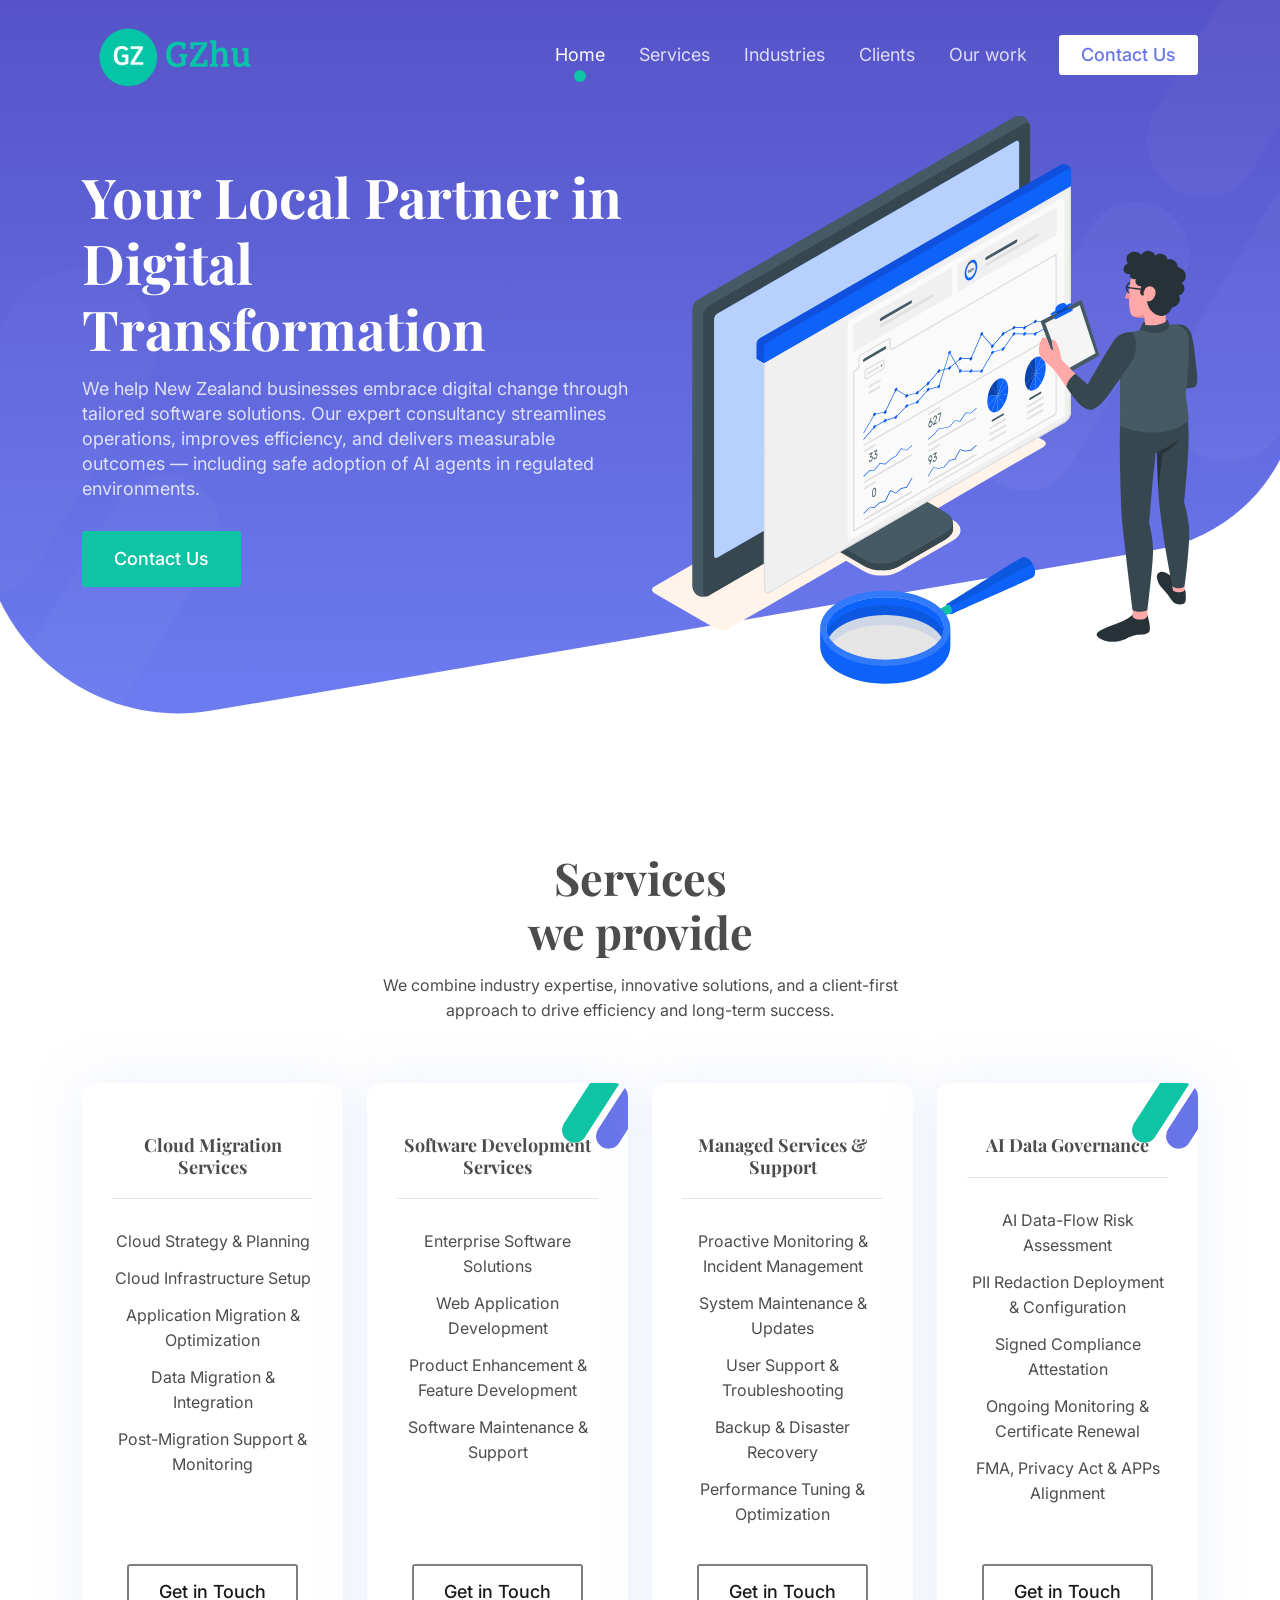
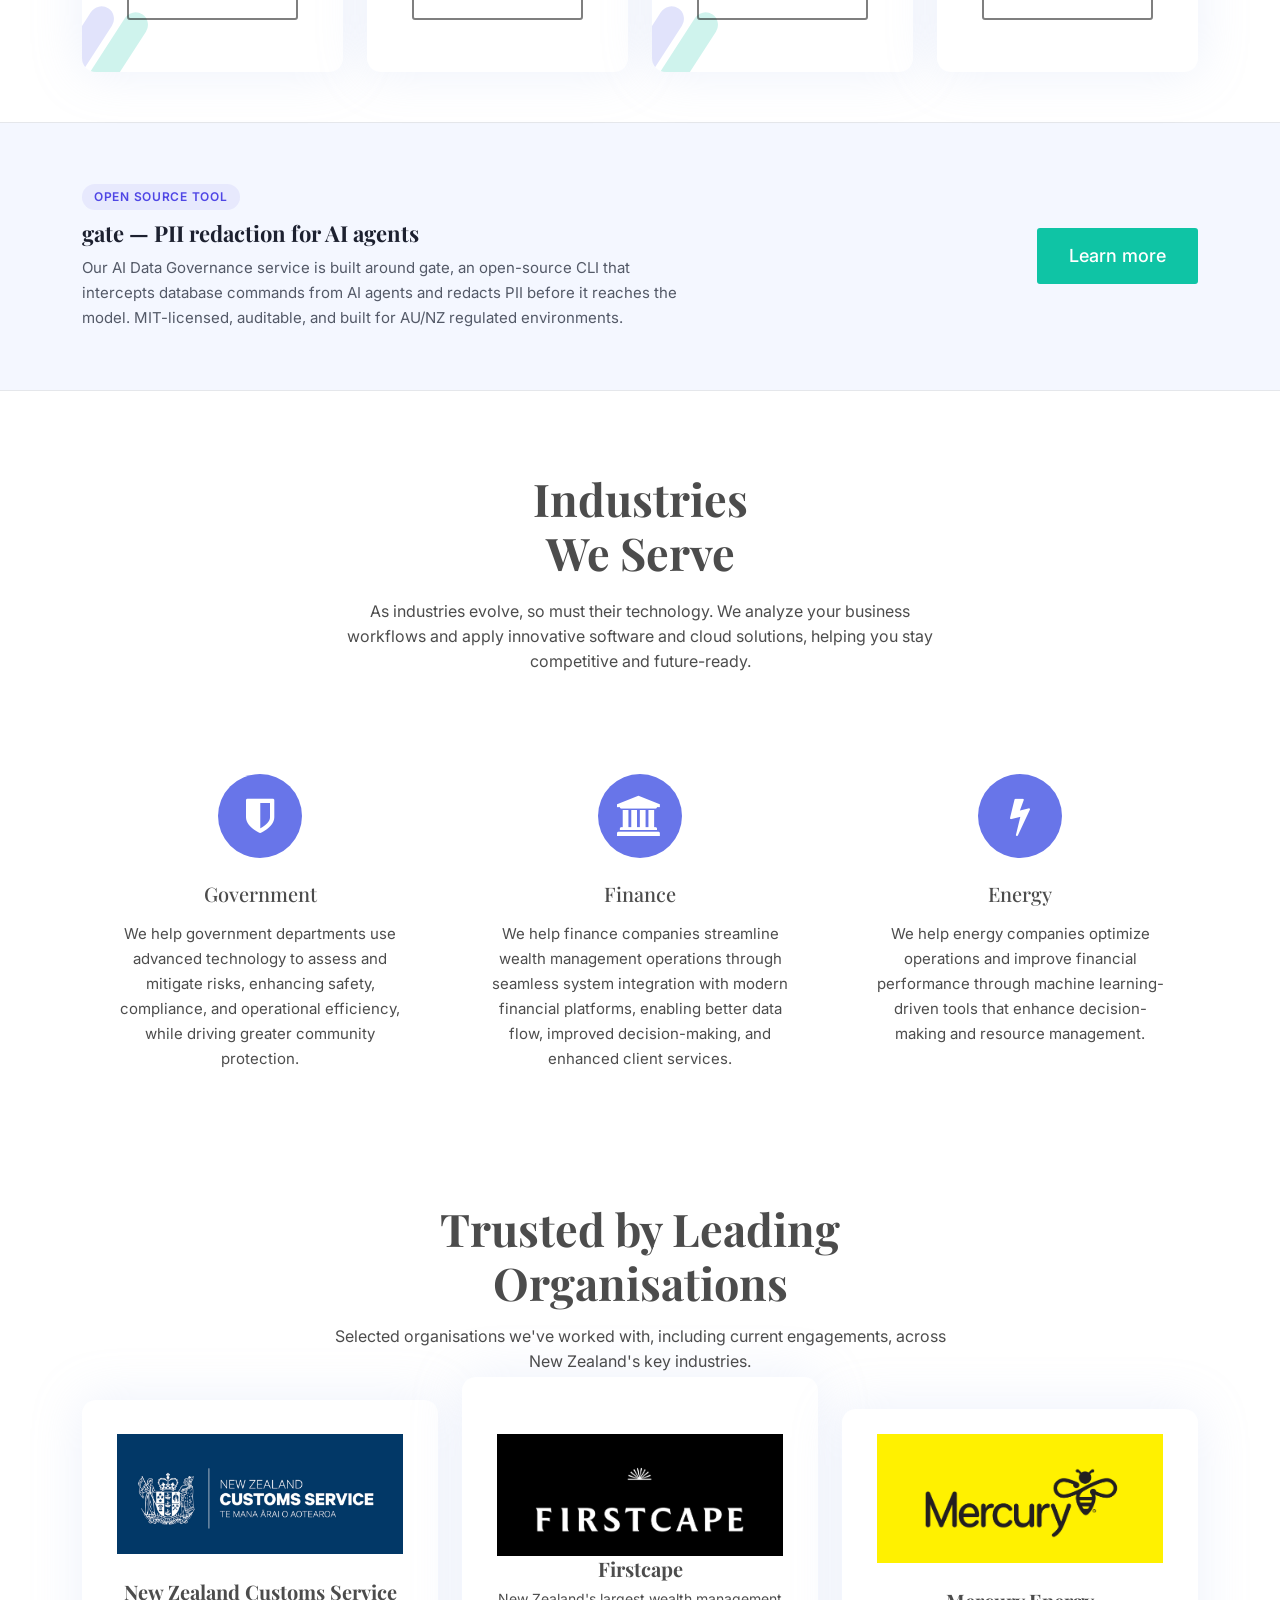
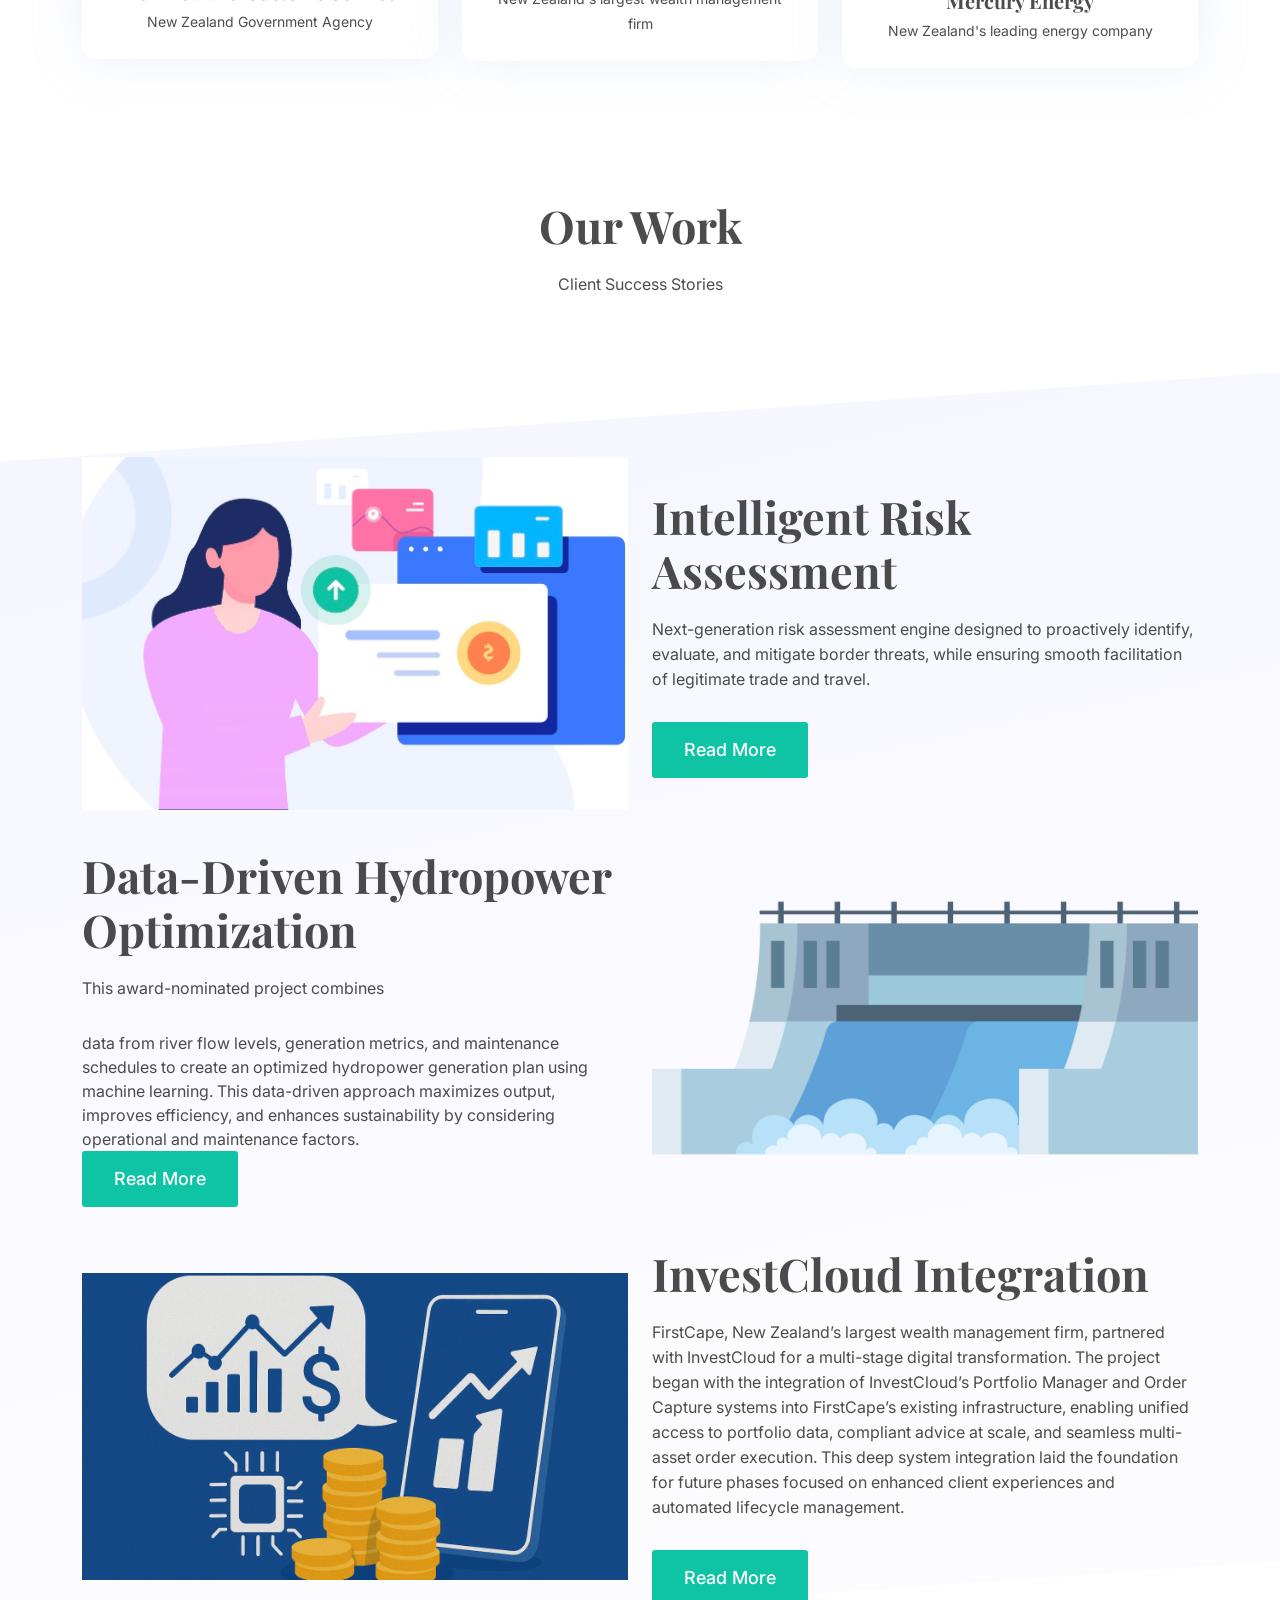
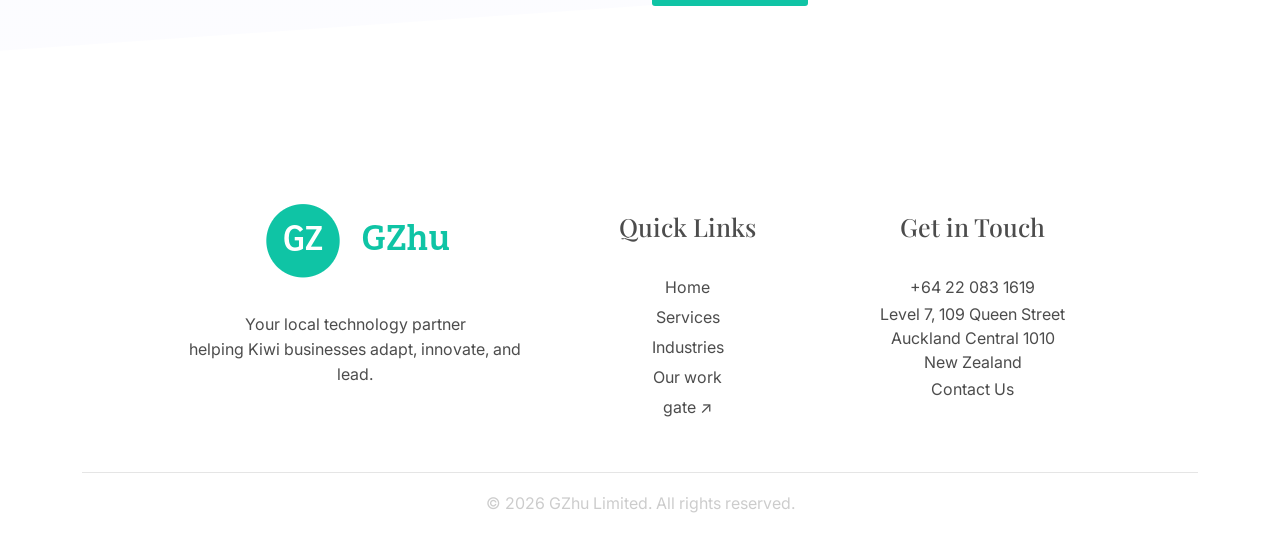
==== commit 4428544c: "feat: AI Data Governance service, wording fixes, industry card improvements - Add AI Data Governance" ====
--- a/index.html
+++ b/index.html
@@ -80,10 +80,7 @@
 											<li class="nav-item">
 												<a class="page-scroll" href="#OurWork">Our work</a>
 											</li>
-											<li class="nav-item">
-												<a href="https://gate.gzhu.co.nz" target="_blank" rel="noopener">gate ↗</a>
-											</li>
-										</ul>
+											</ul>
 									</div>
                 </div>
 								<div class="header-btn">
@@ -199,7 +196,7 @@
 							<div class="pricing-body">
 								<ul>
 									<li>
-										<p>24/7 Monitoring & Incident Management</p>
+										<p>Proactive Monitoring & Incident Management</p>
 									</li>
 									<li>
 										<p>System Maintenance & Updates</p>
@@ -221,7 +218,7 @@
 						</div>
 					</div>
 					<div class="col-lg-3 col-md-6 col-sm-10 d-flex">
-						<div class="single-pricing w-100">
+						<div class="single-pricing standard w-100">
 							<div class="pricing-header">
 								<h5 class="package-name">AI Data Governance</h5>
 							</div>
@@ -261,7 +258,7 @@
 					<div class="gate-callout-text">
 						<span class="gate-callout-label">Open source tool</span>
 						<h4>gate — PII redaction for AI agents</h4>
-						<p>Our AI Data Governance practice is built around gate, an open-source CLI that intercepts database commands from AI agents and redacts PII before it reaches the model. MIT-licensed, auditable, and built for AU/NZ regulated environments.</p>
+						<p>Our AI Data Governance service is built around gate, an open-source CLI that intercepts database commands from AI agents and redacts PII before it reaches the model. MIT-licensed, auditable, and built for AU/NZ regulated environments.</p>
 					</div>
 					<div class="gate-callout-action">
 						<a href="https://gate.gzhu.co.nz" target="_blank" rel="noopener" class="main-btn btn-hover">Learn more</a>
@@ -285,7 +282,7 @@
 
 				<div class="row">
 					<div class="col-lg-4 col-md-6">
-						<div class="single-feature">
+						<div class="single-feature text-center">
 							<div class="feature-icon">
 								<i class="fa fa-shield"></i>
 							</div>
@@ -296,7 +293,7 @@
 						</div>
 					</div>
 					<div class="col-lg-4 col-md-6">
-						<div class="single-feature">
+						<div class="single-feature text-center">
 							<div class="feature-icon">
 								<i class="fa fa-bank"></i>
 							</div>
@@ -307,13 +304,13 @@
 						</div>
 					</div>
 					<div class="col-lg-4 col-md-6">
-						<div class="single-feature">
+						<div class="single-feature text-center">
 							<div class="feature-icon">
 								<i class="fa fa-flash"></i>
 							</div>
 							<div class="feature-content">
 								<h4>Energy</h4>
-								<p>We help energy companies optimize operations and improve financial performance through innovative software solutions, including machine learning-driven tools that enhance decision-making, resource management, and overall efficiency.</p>
+								<p>We help energy companies optimize operations and improve financial performance through machine learning-driven tools that enhance decision-making and resource management.</p>
 							</div>
 						</div>
 					</div>
@@ -329,7 +326,7 @@
 					<div class="col-xxl-6 col-xl-7 col-lg-8 col-md-11">
 						<div class="section-title mb-60 text-center">
 							<h2 class="mb-15">Trusted by Leading Organisations</h2>
-							<p>We partner with leading private companies and public sector organisations, delivering solutions that drive success across New Zealand's key industries.</p>
+							<p>Selected organisations we've worked with, including current engagements, across New Zealand's key industries.</p>
 						</div>
 					</div>
 				</div>
@@ -409,7 +406,7 @@
 						<div class="feature-content-wrapper">
 							<div class="section-title">
 								<h2 class="mb-20">Data-Driven Hydropower Optimization</h2>
-								<p class="mb-30">This award-winning project combines data from river flow levels, generation metrics, and maintenance schedules to create an optimized hydropower generation plan using machine learning. This data-driven approach maximizes output, improves efficiency, and enhances sustainability by considering operational and maintenance factors.</p>
+								<p class="mb-30">This award-nominated project combines</p> data from river flow levels, generation metrics, and maintenance schedules to create an optimized hydropower generation plan using machine learning. This data-driven approach maximizes output, improves efficiency, and enhances sustainability by considering operational and maintenance factors.</p>
 								<a href="https://www.energyawards.co.nz/finalist/mercury-%E2%80%93-digital-river" class="main-btn btn-hover">Read More</a>
 							</div>
 						</div>
--- a/assets/css/main.css
+++ b/assets/css/main.css
@@ -2256,3 +2256,9 @@
     align-items: flex-start;
   }
 }
+
+/* ======== centered industry cards ======== */
+.single-feature.text-center .feature-icon {
+  margin-left: auto;
+  margin-right: auto;
+}
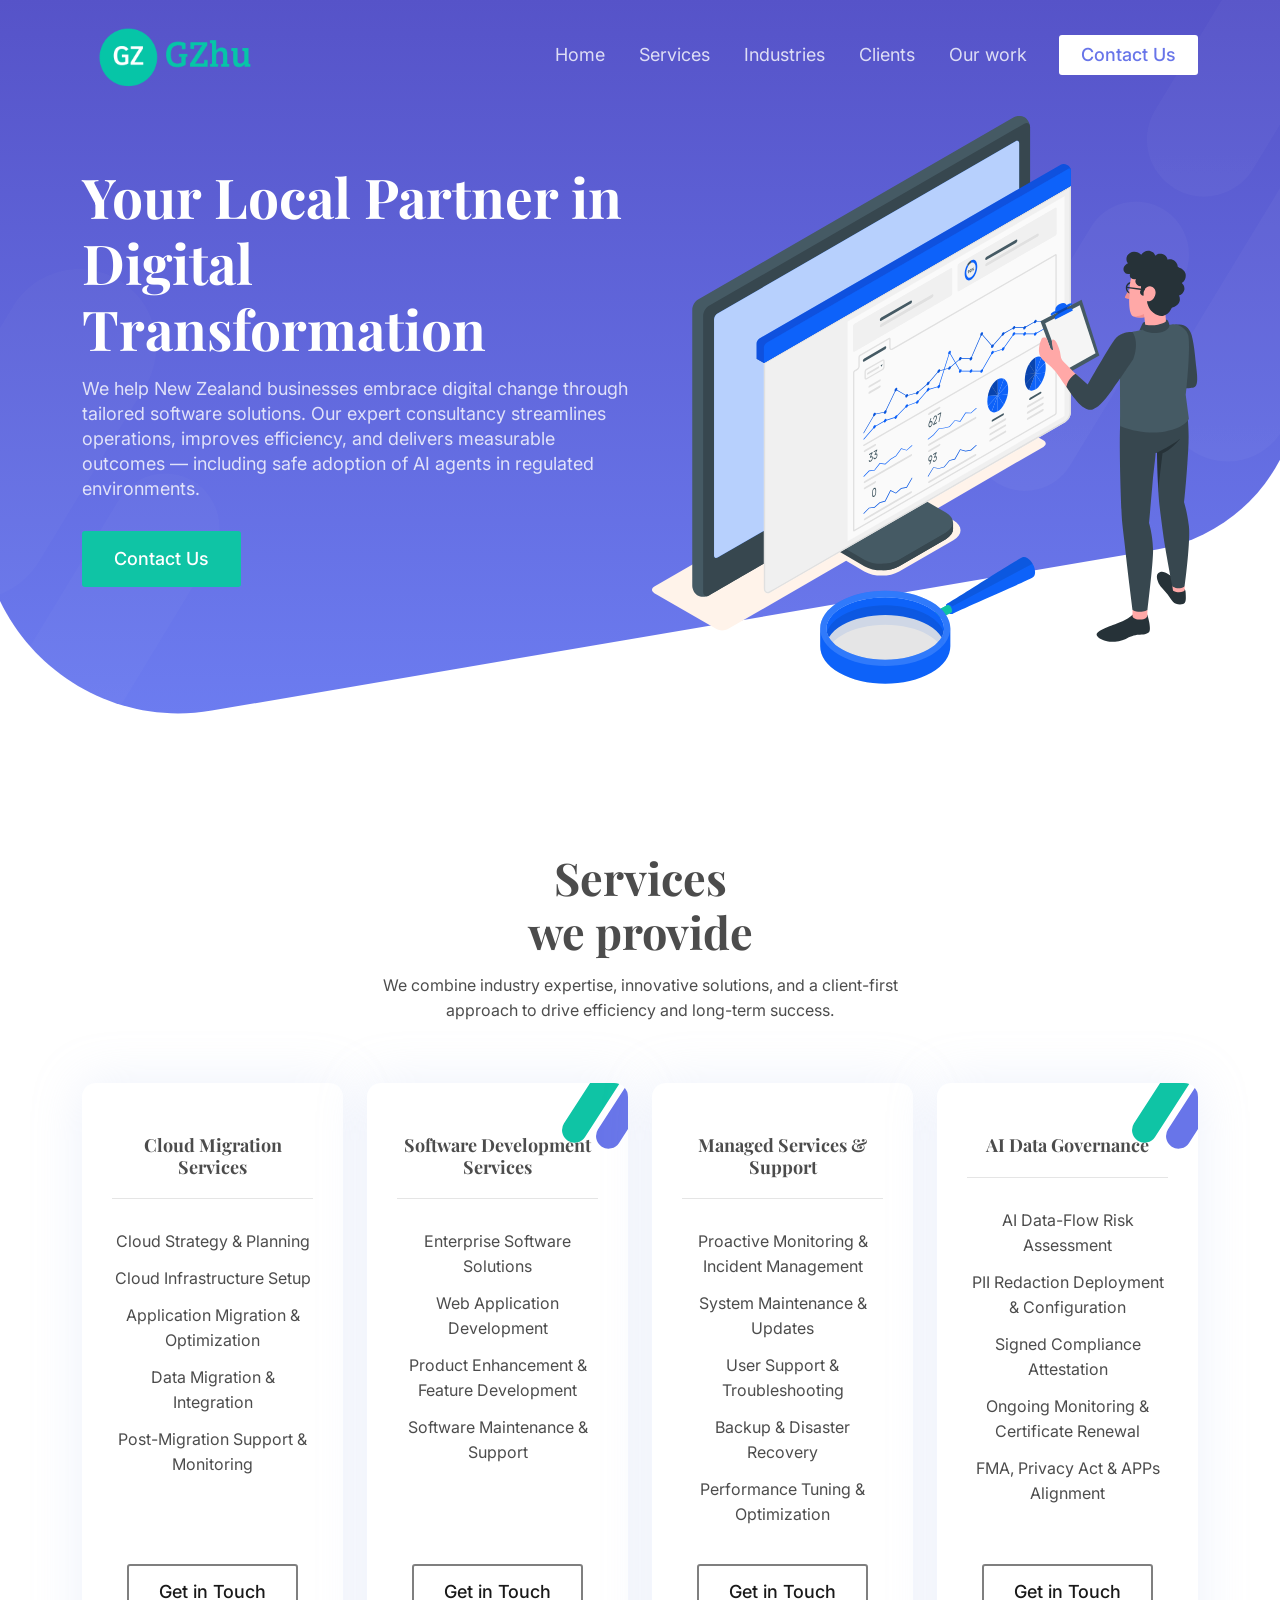
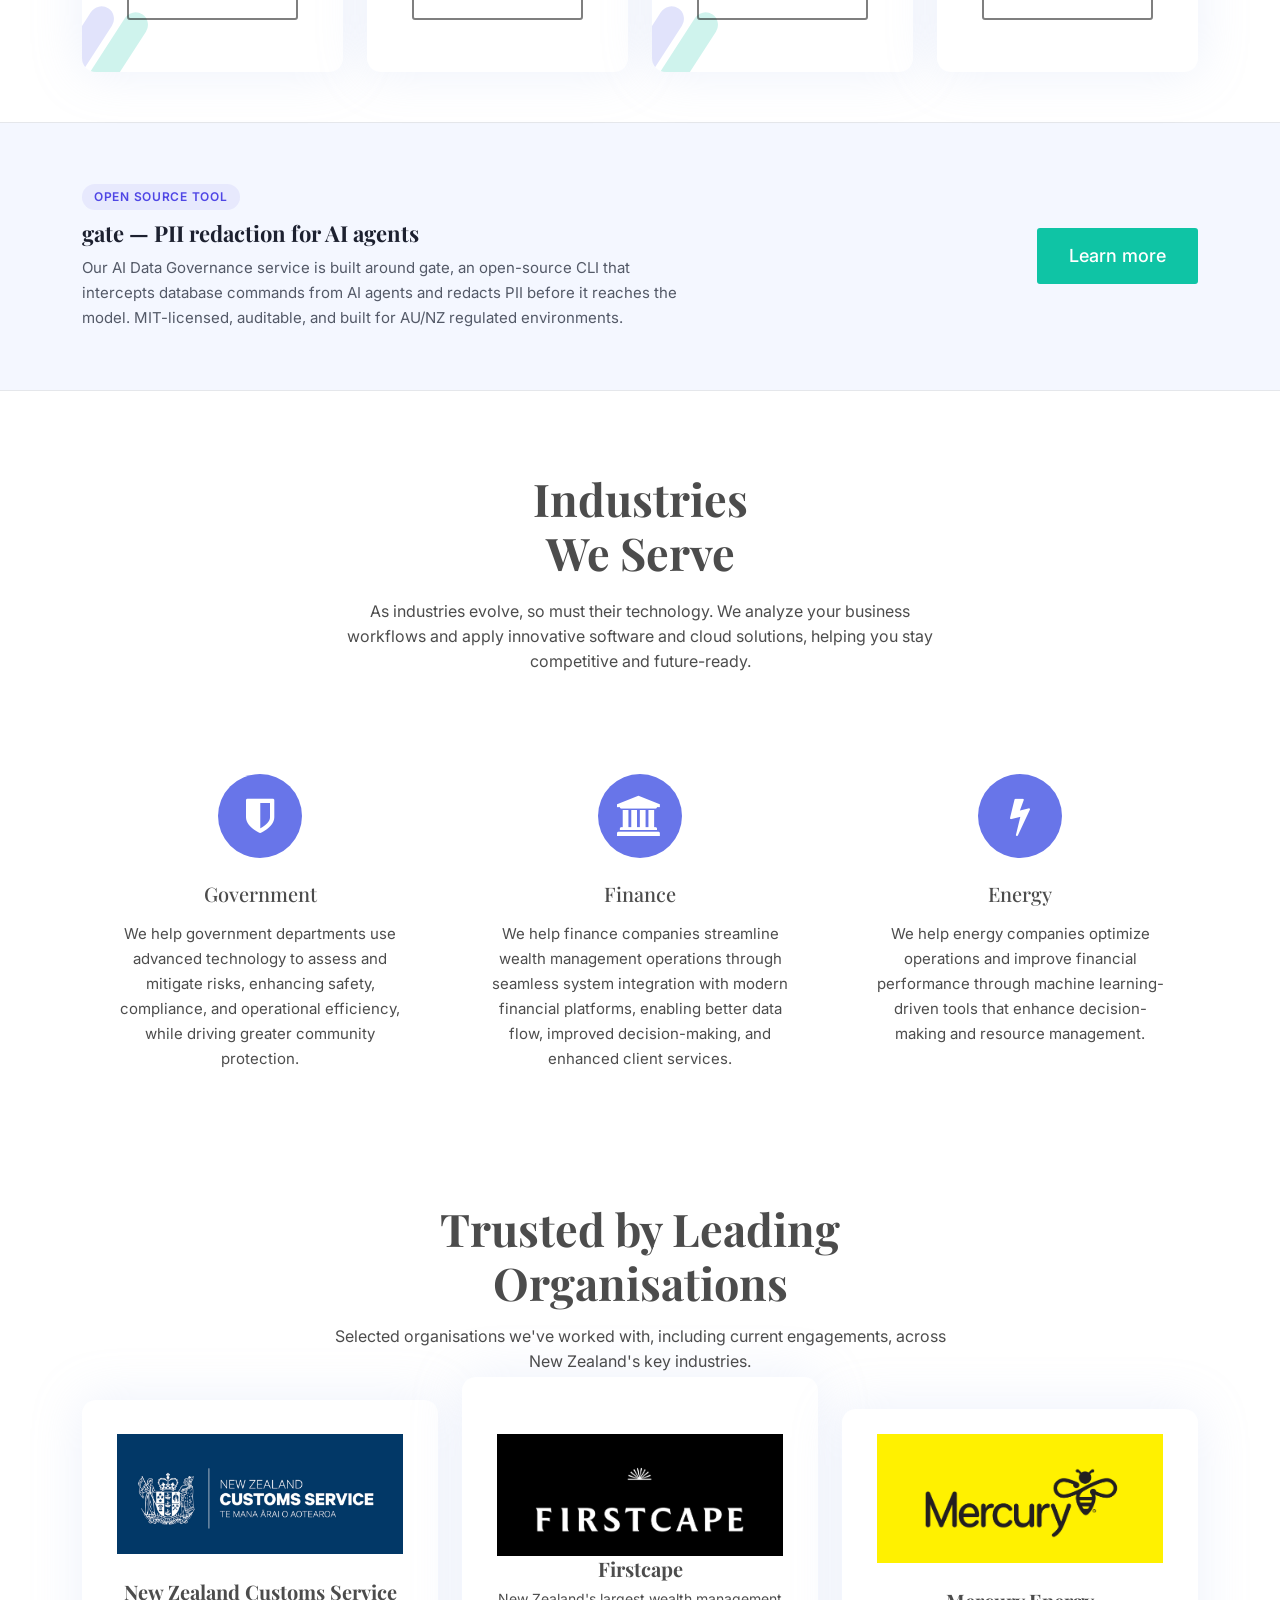
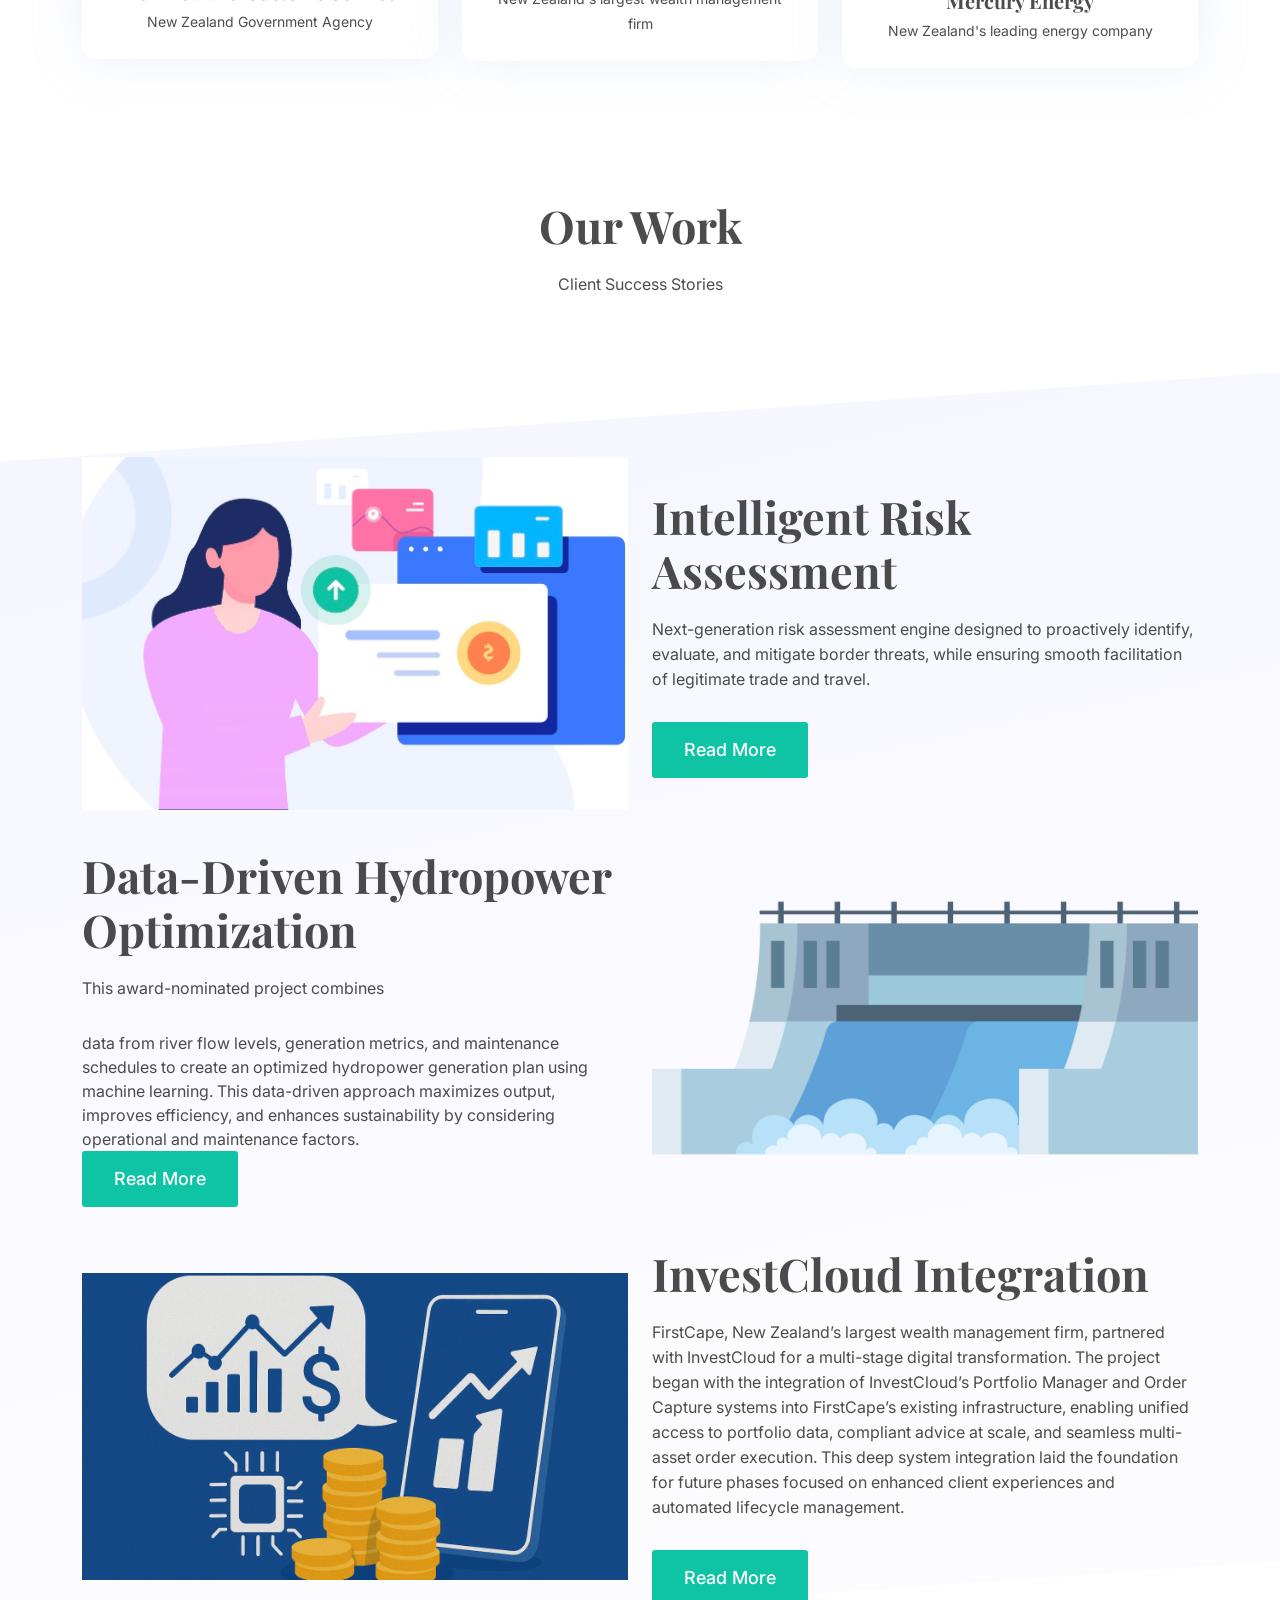
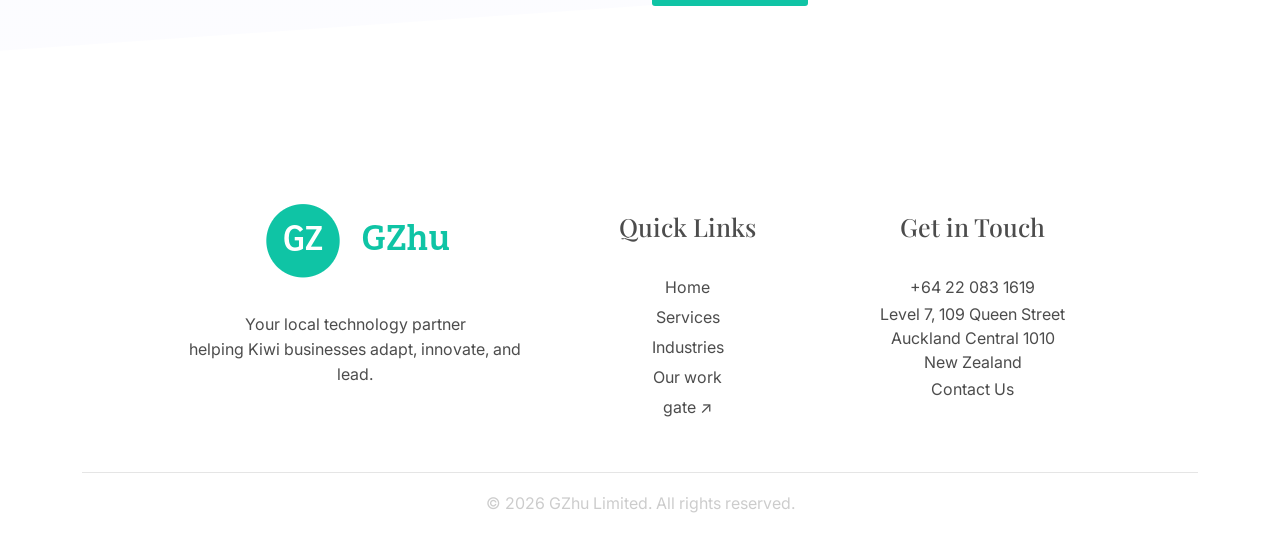
==== commit e48456fc: "fix: align footer quick links with top menu smooth scroll behavior Footer quick links now use the pa" ====
--- a/index.html
+++ b/index.html
@@ -458,10 +458,10 @@
 						<div class="footer-widget">
 							<h3>Quick Links</h3>
 							<ul class="links">
-								<li><a href="index.html#home">Home</a></li>
-								<li><a href="index.html#services">Services</a></li>
-								<li><a href="index.html#industries">Industries</a></li>
-								<li><a href="index.html#OurWork">Our work</a></li>
+								<li><a href="#home" class="page-scroll">Home</a></li>
+								<li><a href="#services" class="page-scroll">Services</a></li>
+								<li><a href="#industries" class="page-scroll">Industries</a></li>
+								<li><a href="#OurWork" class="page-scroll">Our work</a></li>
 								<li><a href="https://gate.gzhu.co.nz" target="_blank" rel="noopener">gate ↗</a></li>
 							</ul>
 						</div>
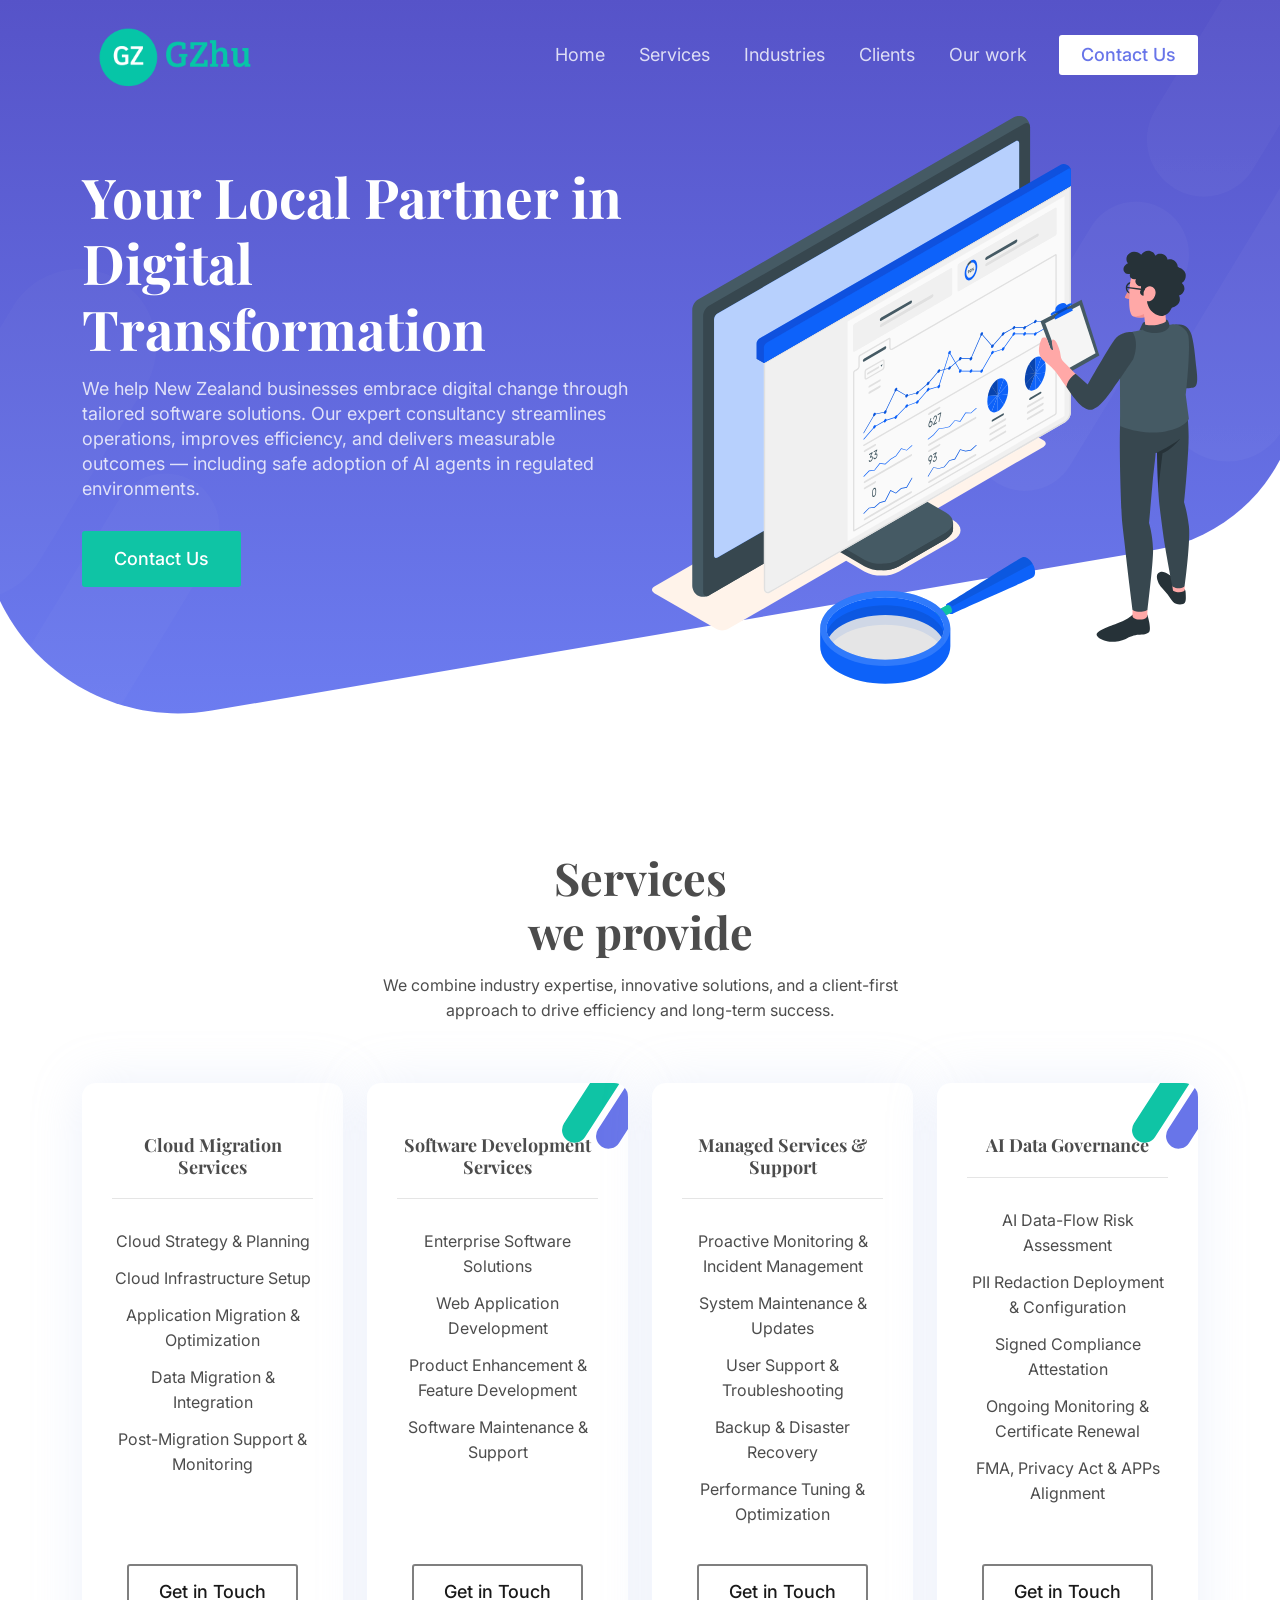
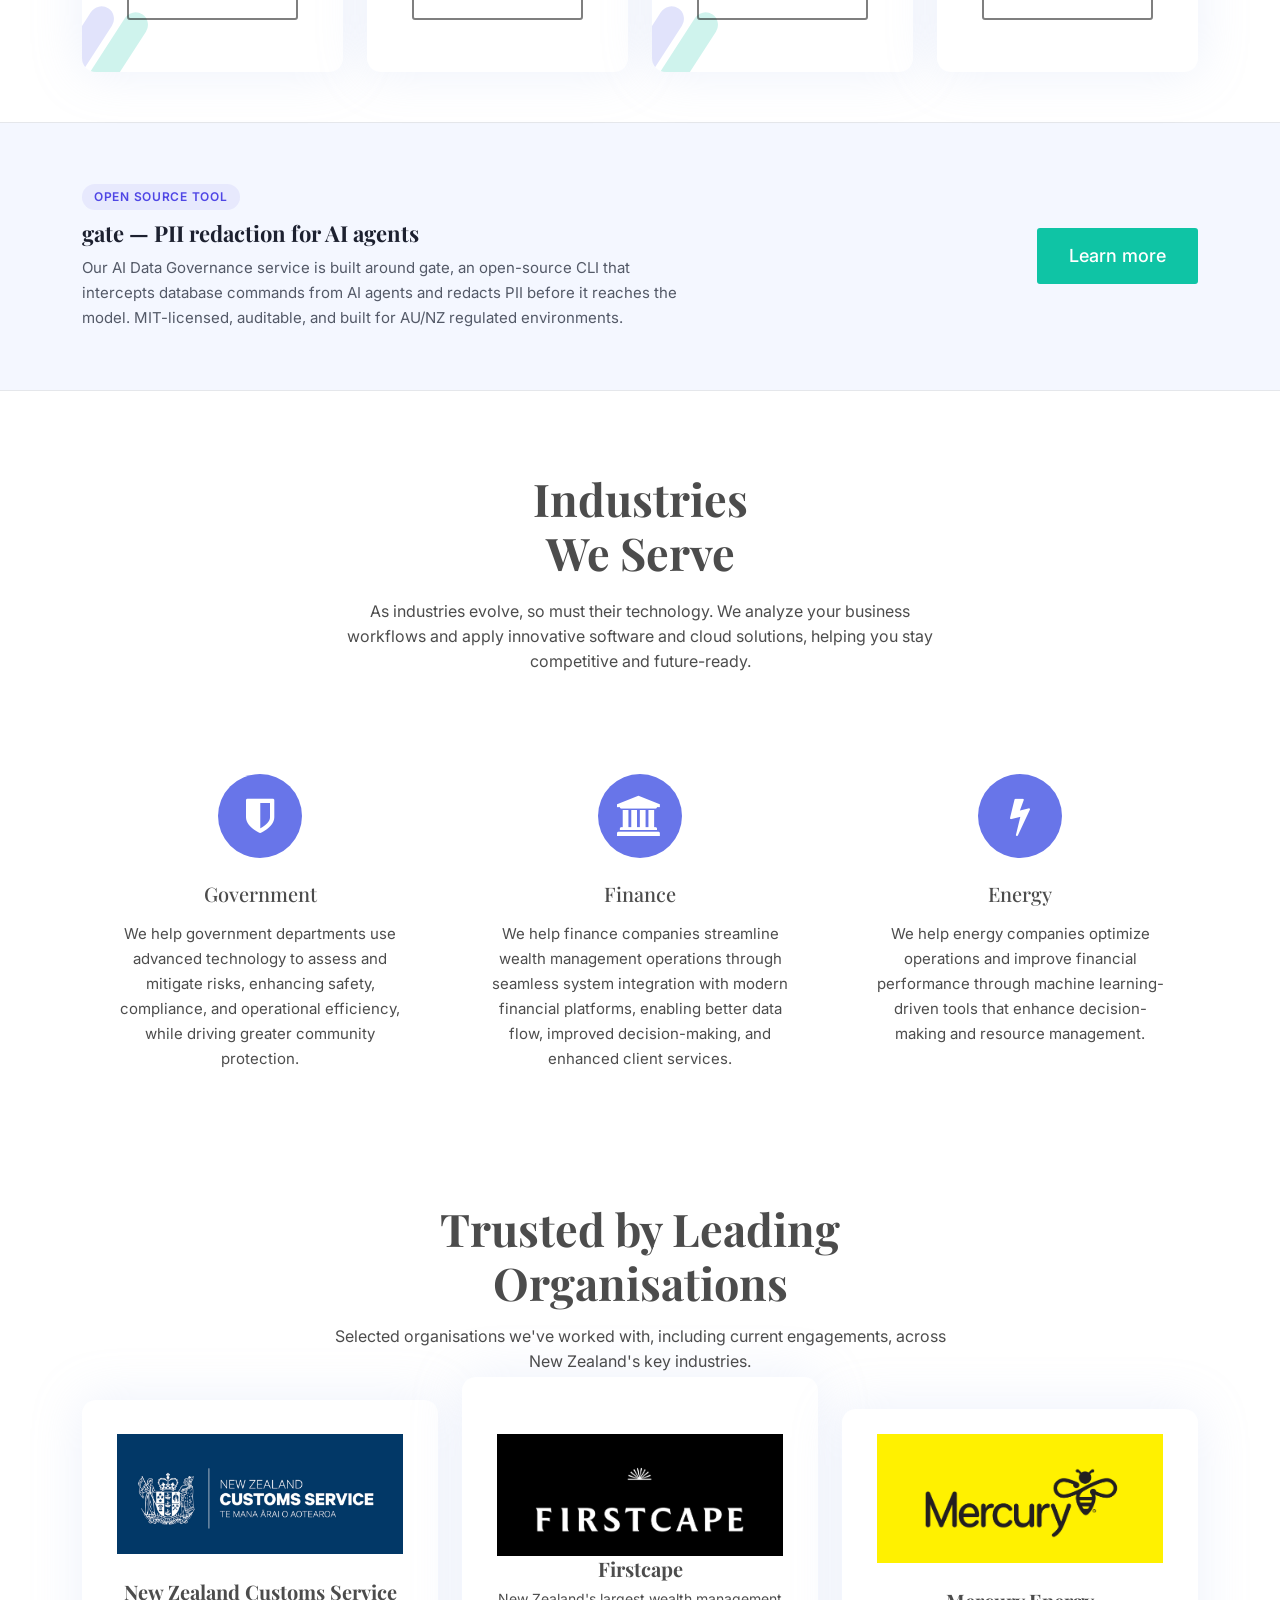
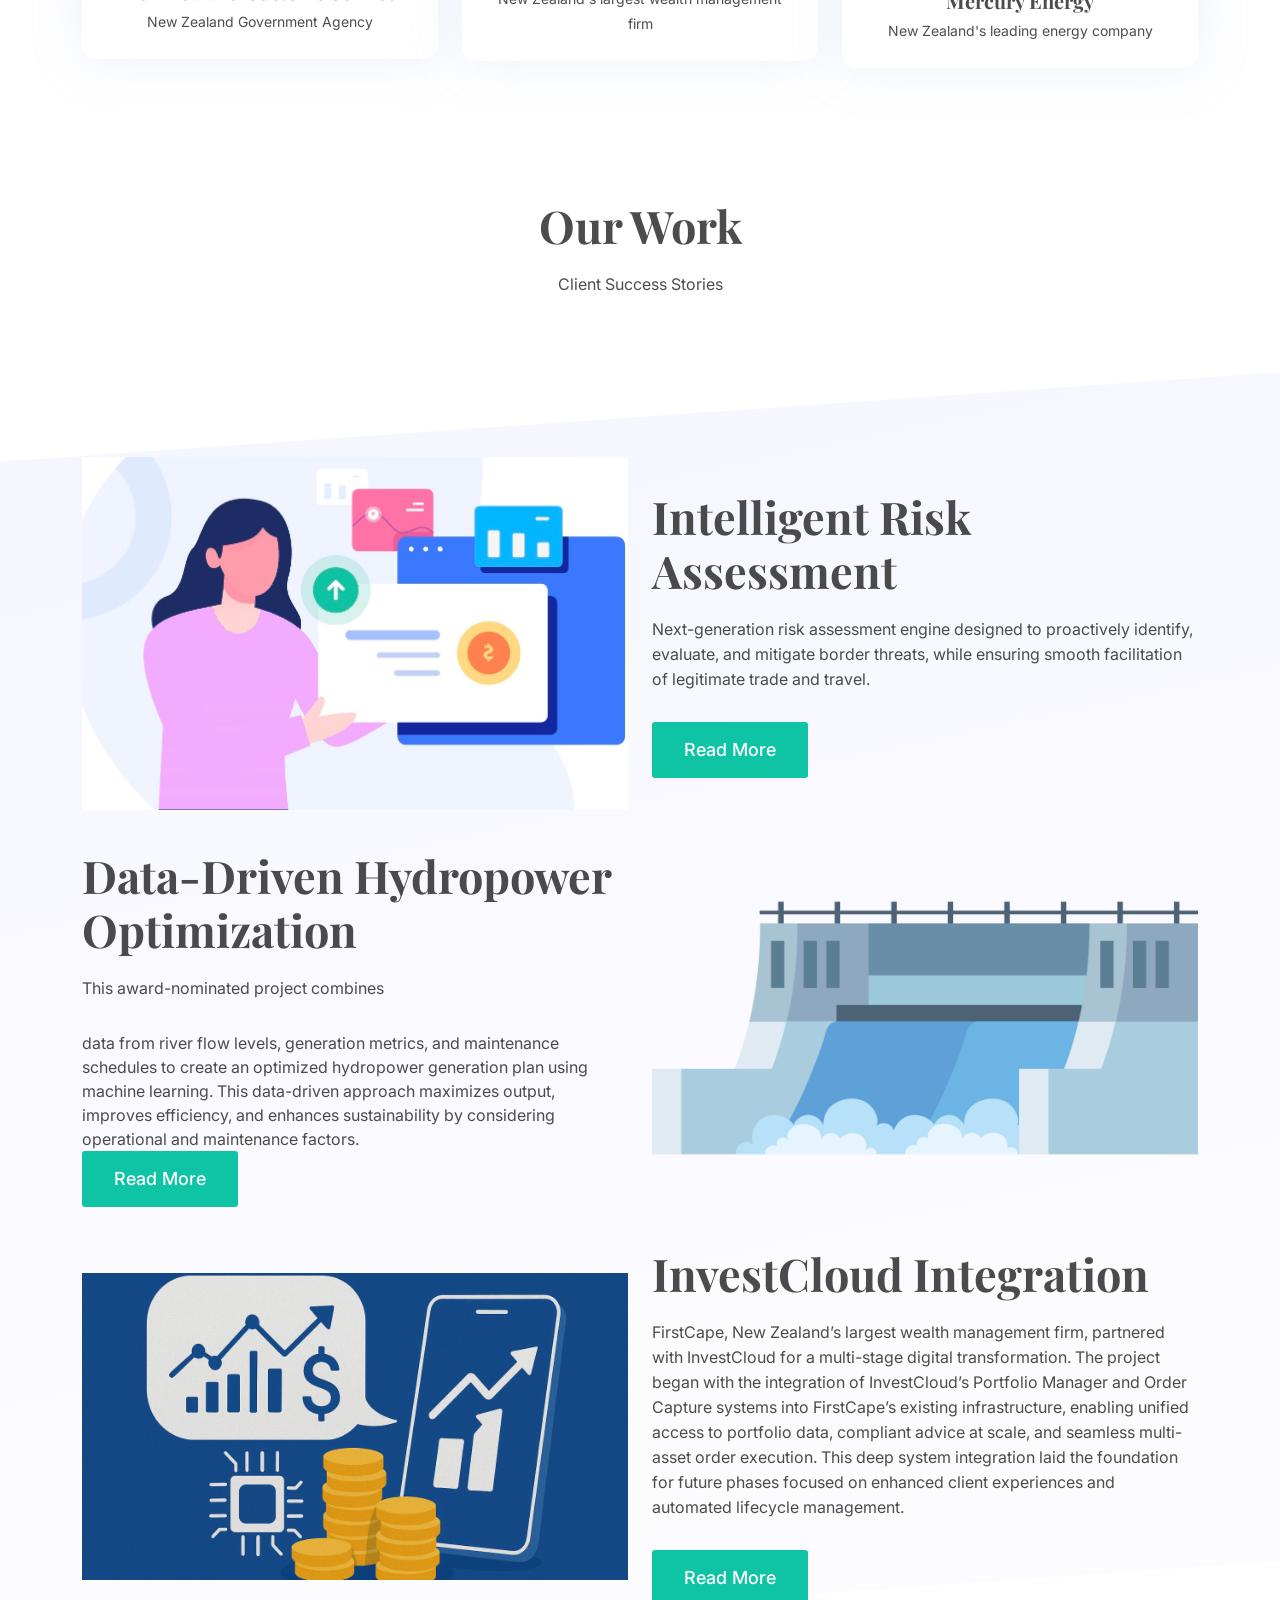
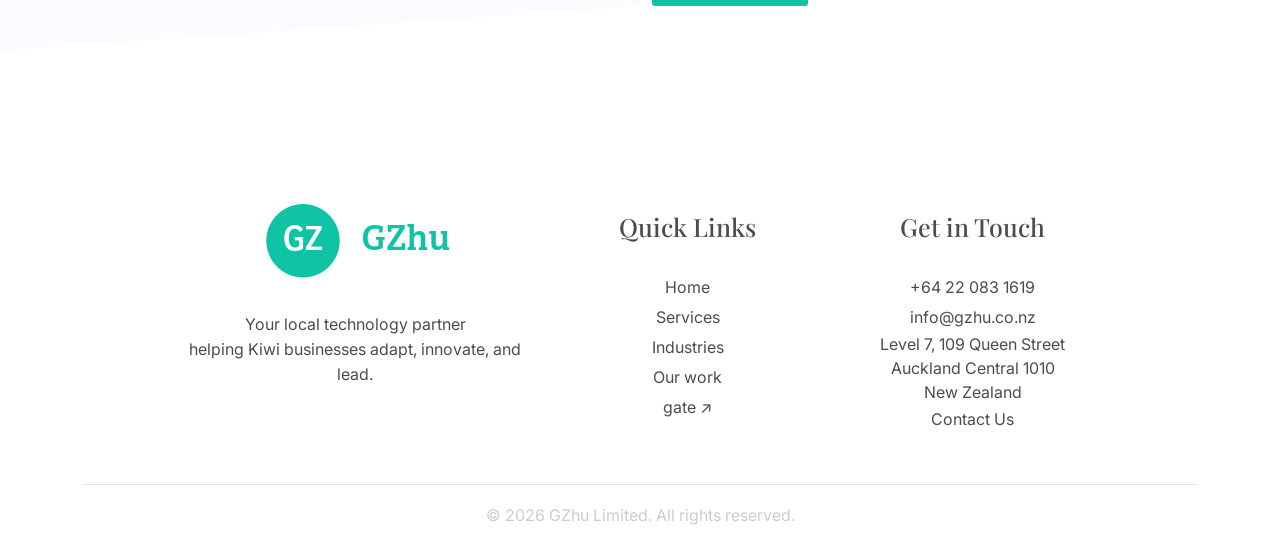
==== commit afd656df: "feat: add email address to footer contact info" ====
--- a/index.html
+++ b/index.html
@@ -471,6 +471,7 @@
 							<h3>Get in Touch</h3>
 							<ul class="links">
 								<li><a href="tel:+6420831619">+64 22 083 1619</a></li>
+								<li><a href="mailto:info@gzhu.co.nz">info@gzhu.co.nz</a></li>
 								<li>Level 7, 109 Queen Street</li>
 								<li>Auckland Central 1010</li>
 								<li>New Zealand</li>
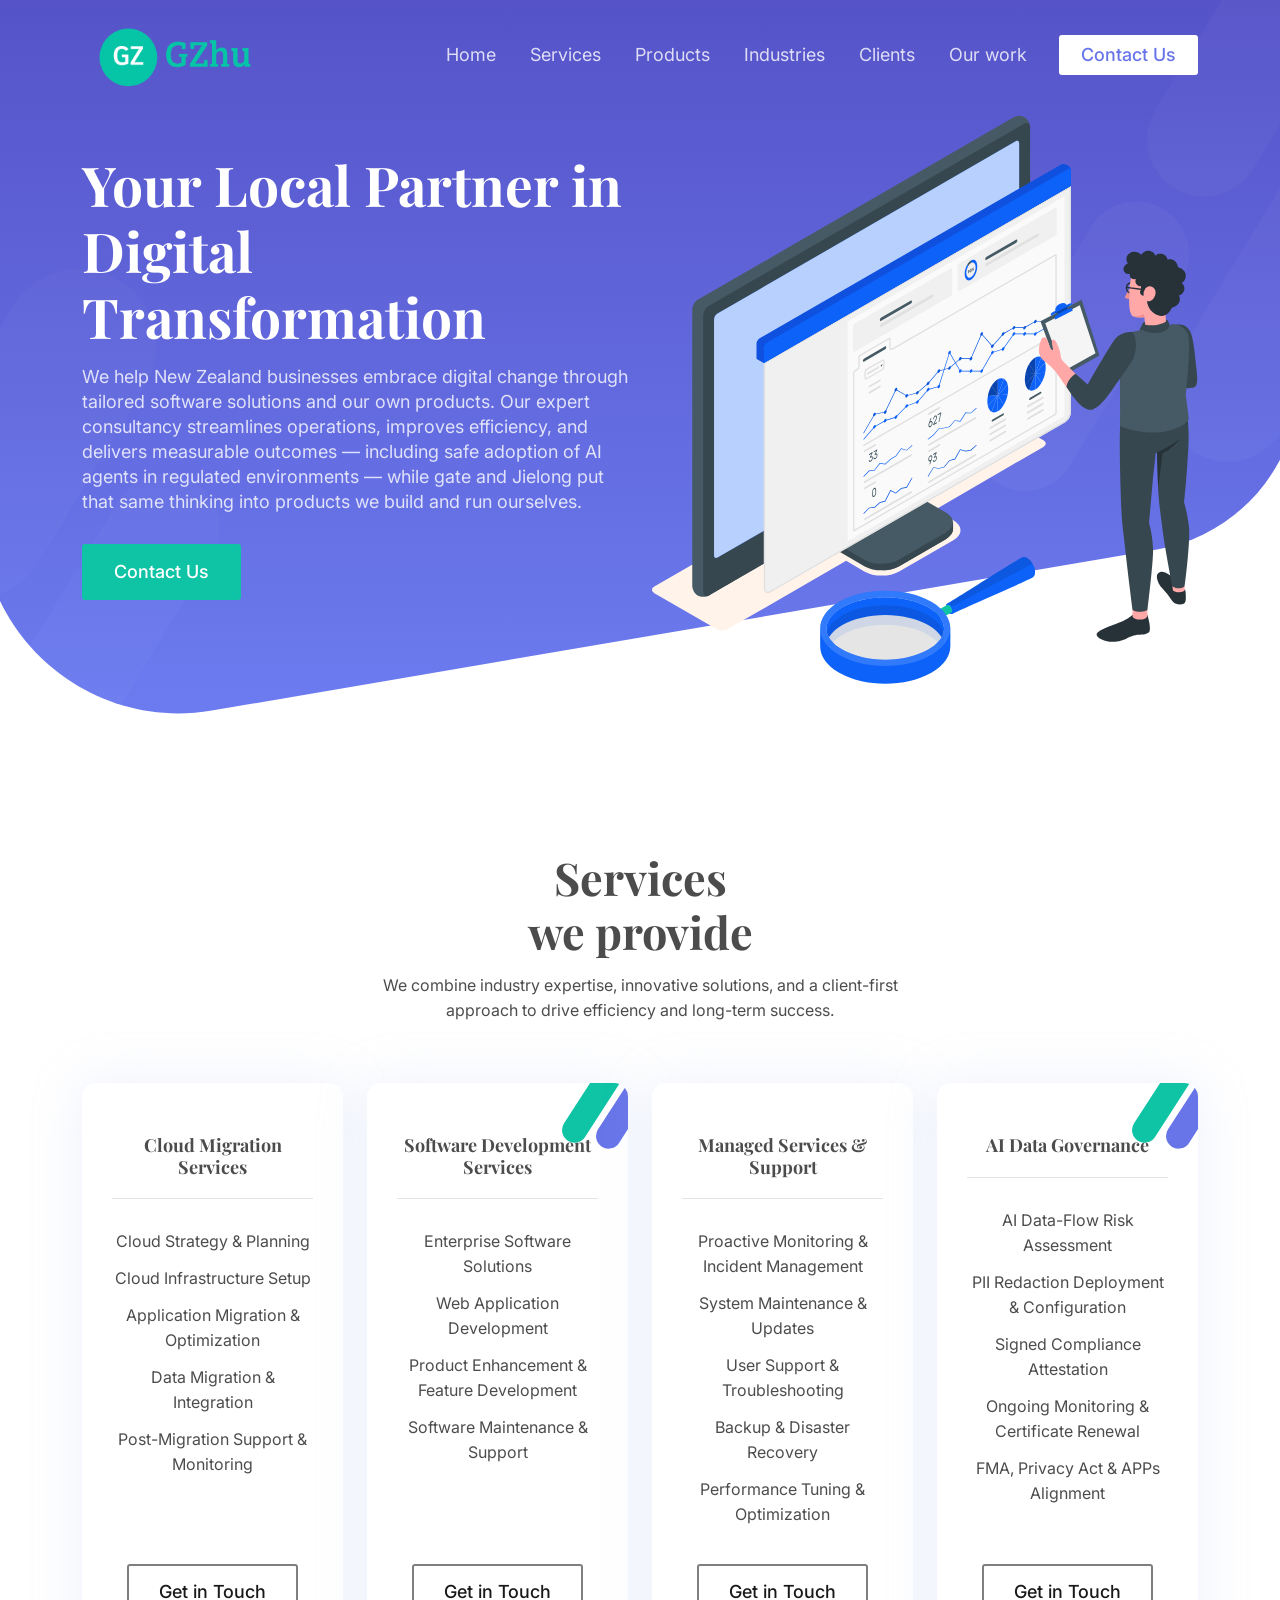
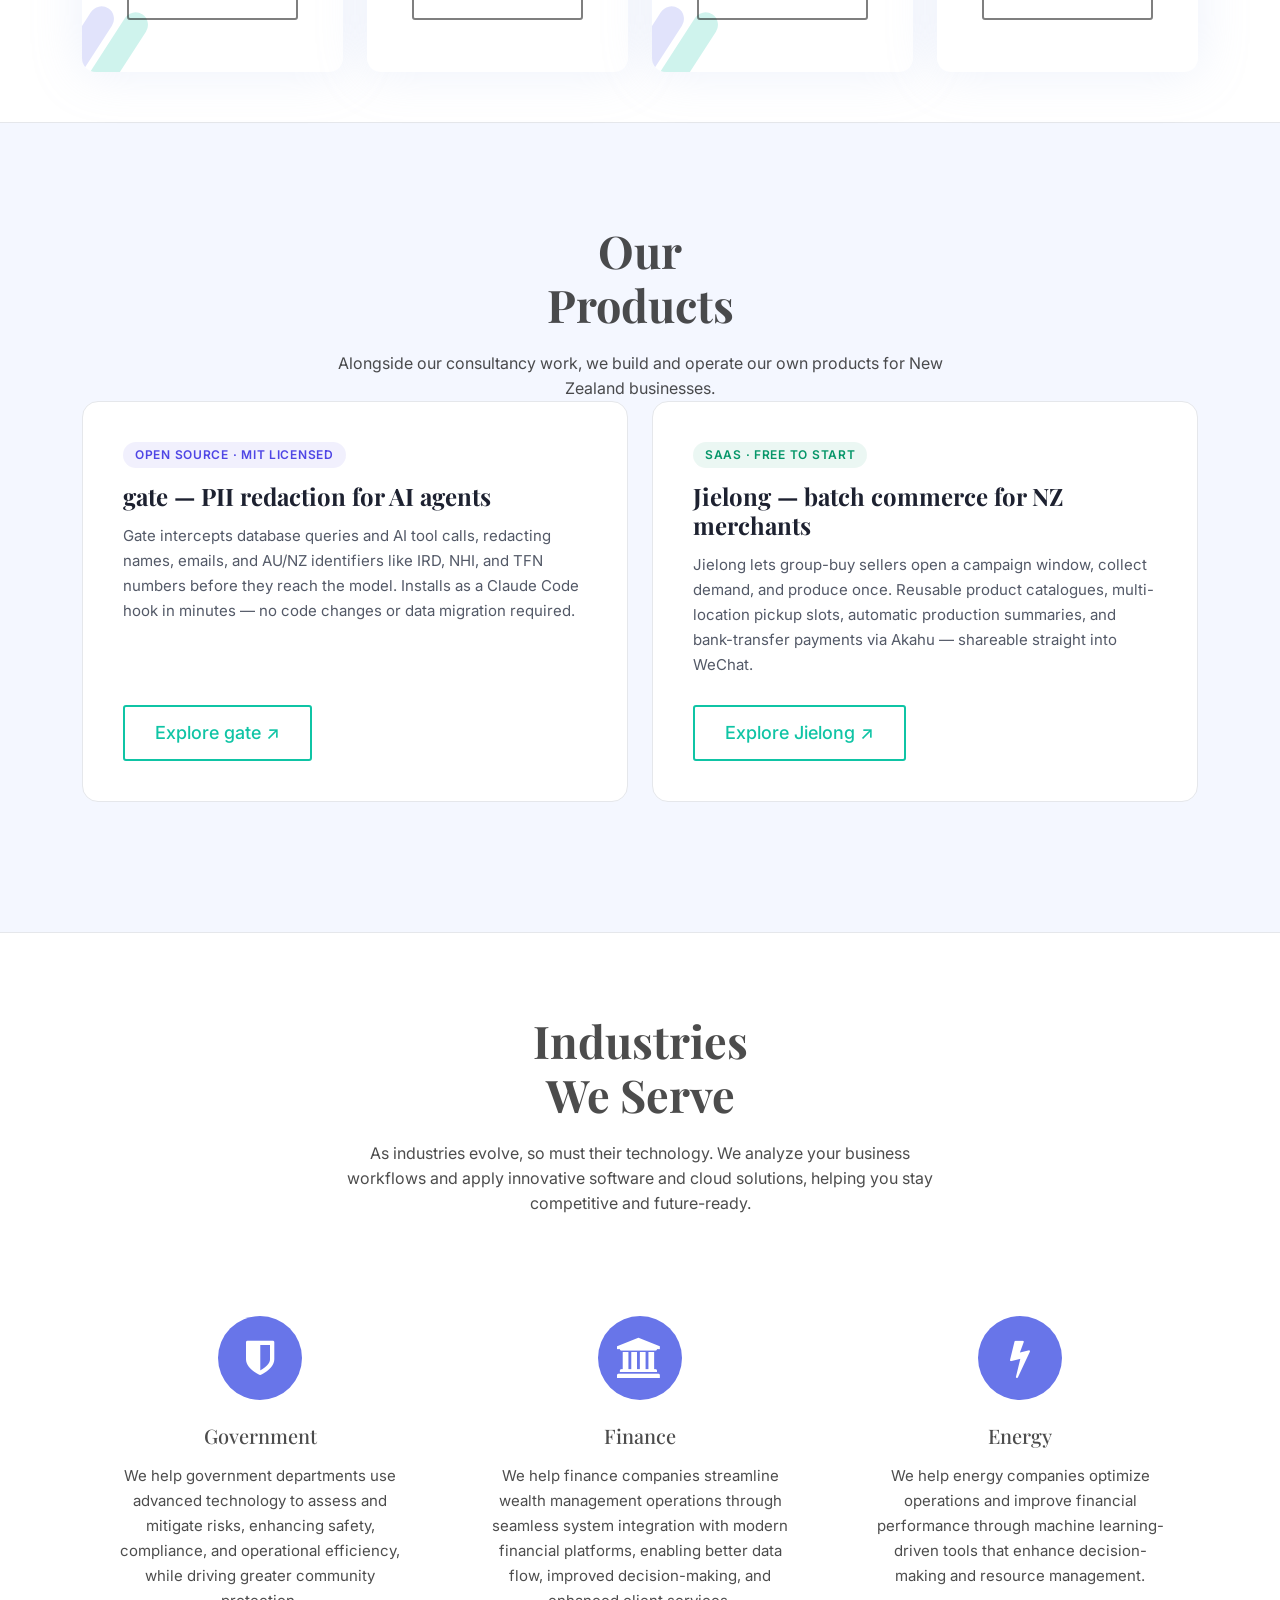
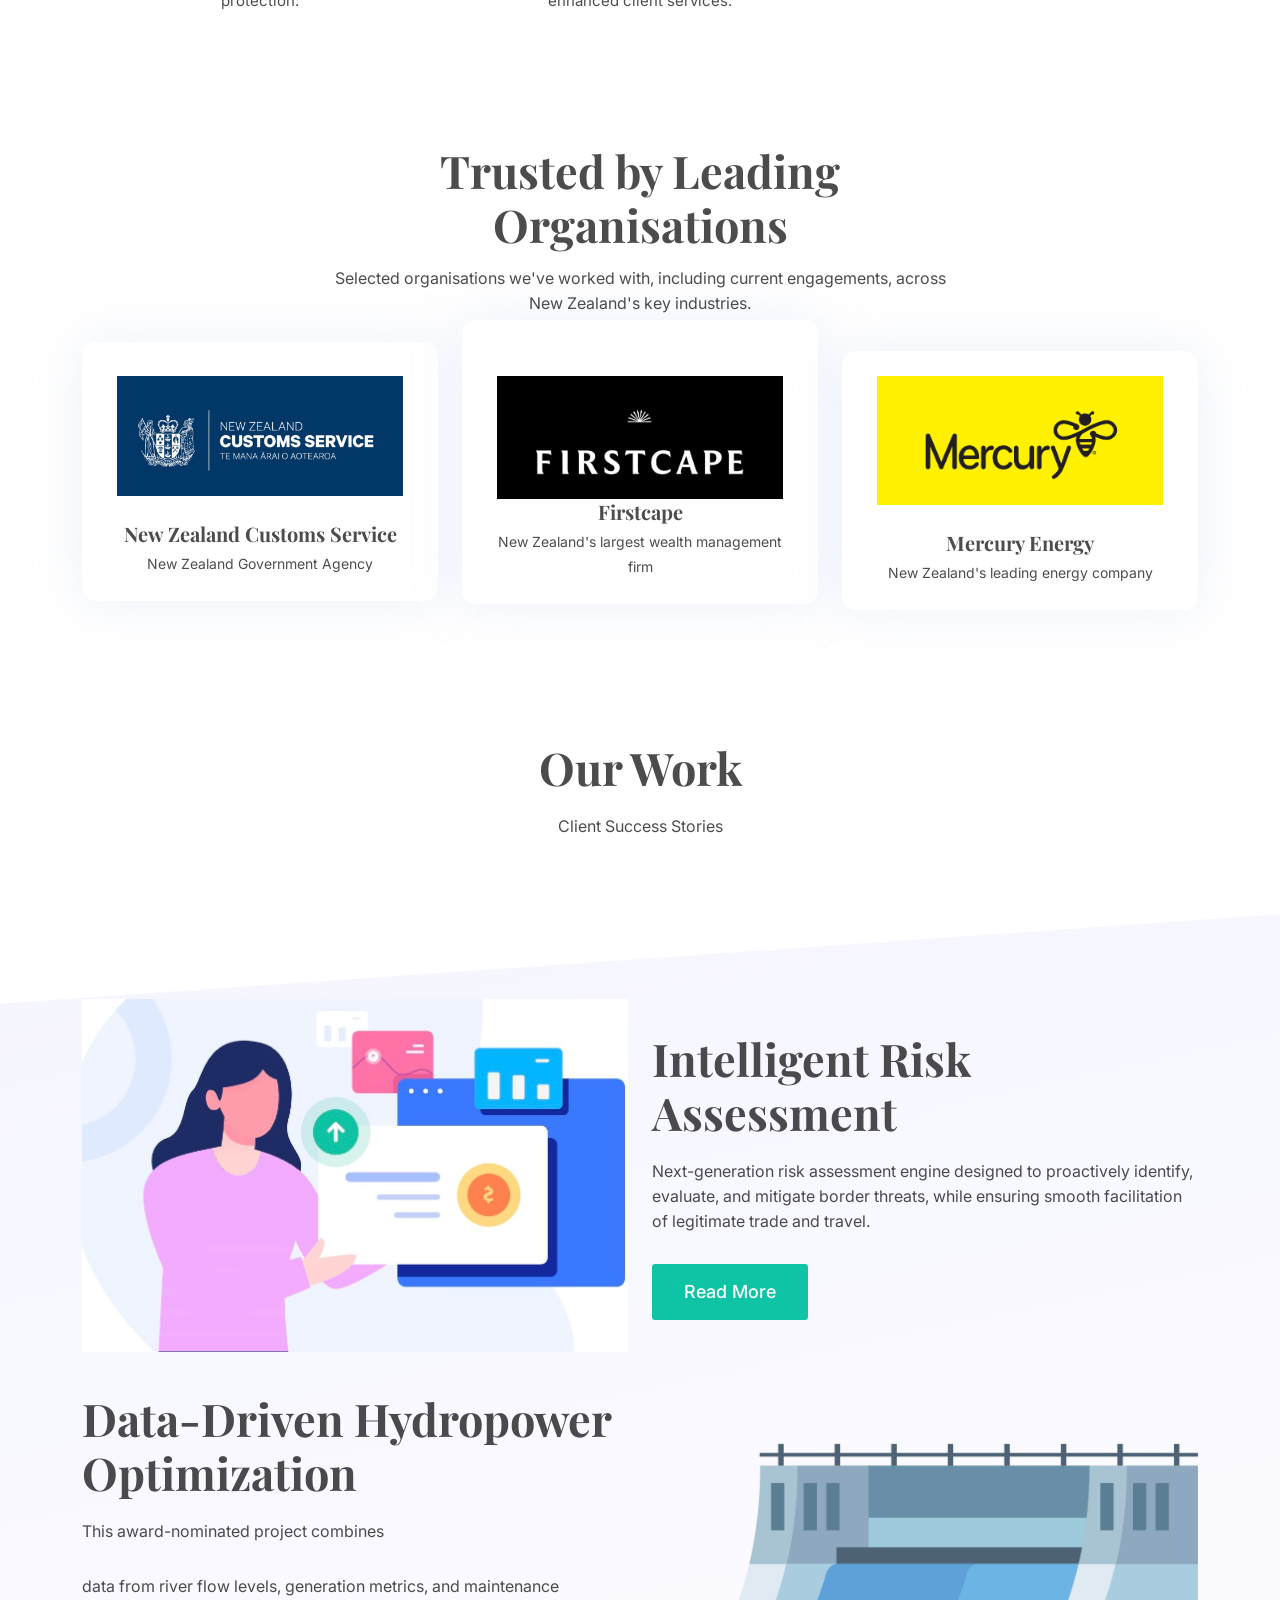
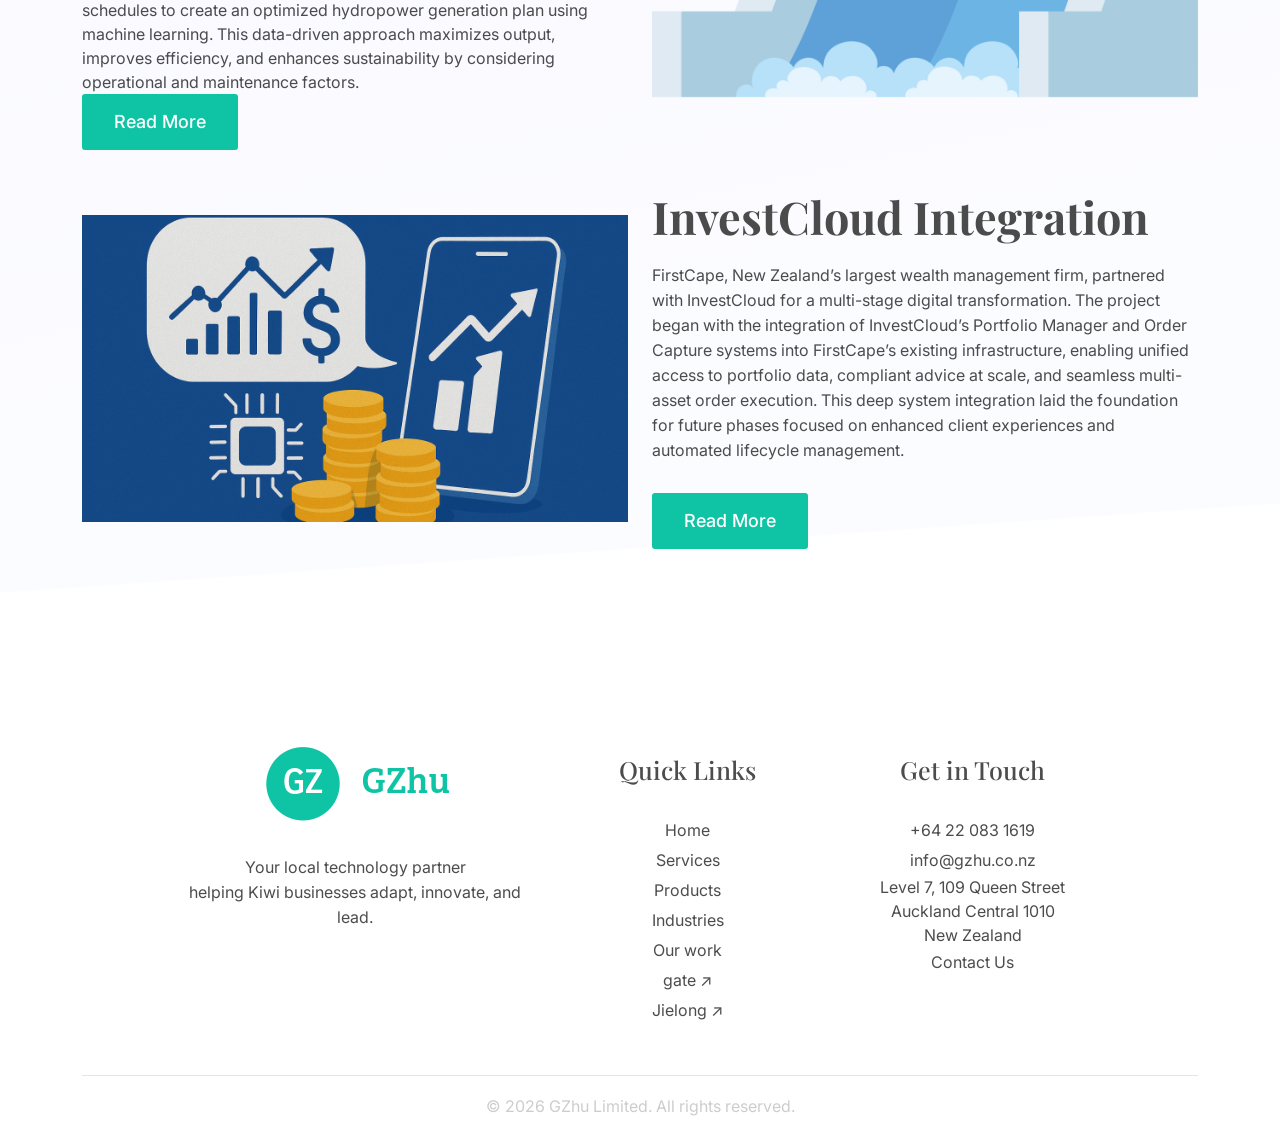
==== commit 415b789c: "feat: add Products section featuring gate and Jielong Position GZhu as a software consultancy and pr" ====
--- a/index.html
+++ b/index.html
@@ -3,8 +3,8 @@
   <head>
     <meta charset="utf-8" />
     <meta http-equiv="x-ua-compatible" content="ie=edge" />
-    <title>GZhu Limited</title>
-    <meta name="description" content="" />
+    <title>GZhu Limited | Software Consultancy & Products</title>
+    <meta name="description" content="GZhu Limited is a New Zealand software consultancy and product company. We deliver cloud migration, software development, and AI data governance services, and build our own products — gate and Jielong." />
     <meta name="viewport" content="width=device-width, initial-scale=1" />
     <link rel="shortcut icon" type="image/x-icon" href="assets/images/favicon.png"/>
     <!-- Place favicon.ico in the root directory -->
@@ -70,6 +70,9 @@
 											</li>
 											<li class="nav-item">
 												<a class="page-scroll" href="#services">Services</a>
+											</li>
+											<li class="nav-item">
+												<a class="page-scroll" href="#products">Products</a>
 											</li>
 											<li class="nav-item">
 												<a class="page-scroll" href="#industries">Industries</a>
@@ -106,7 +109,7 @@
           <div class="col-xl-6 col-lg-6 col-md-10">
             <div class="hero-content">
 							<h1>Your Local Partner in Digital Transformation</h1>
-							<p>We help New Zealand businesses embrace digital change through tailored software solutions. Our expert consultancy streamlines operations, improves efficiency, and delivers measurable outcomes — including safe adoption of AI agents in regulated environments.</p>
+							<p>We help New Zealand businesses embrace digital change through tailored software solutions and our own products. Our expert consultancy streamlines operations, improves efficiency, and delivers measurable outcomes — including safe adoption of AI agents in regulated environments — while gate and Jielong put that same thinking into products we build and run ourselves.</p>
 							
 							<a href="contact.html" class="main-btn btn-hover">Contact Us</a>
             </div>
@@ -251,22 +254,38 @@
 		</section>
 		<!-- ========================= pricing-section end ========================= -->
 
-		<!-- ========================= gate-callout start ========================= -->
-		<section class="gate-callout-section">
-			<div class="container">
-				<div class="gate-callout">
-					<div class="gate-callout-text">
-						<span class="gate-callout-label">Open source tool</span>
-						<h4>gate — PII redaction for AI agents</h4>
-						<p>Our AI Data Governance service is built around gate, an open-source CLI that intercepts database commands from AI agents and redacts PII before it reaches the model. MIT-licensed, auditable, and built for AU/NZ regulated environments.</p>
-					</div>
-					<div class="gate-callout-action">
-						<a href="https://gate.gzhu.co.nz" target="_blank" rel="noopener" class="main-btn btn-hover">Learn more</a>
+		<!-- ========================= products-section start ========================= -->
+		<section id="products" class="products-section">
+			<div class="container">
+				<div class="row justify-content-center">
+					<div class="col-xxl-6 col-xl-7 col-lg-8 col-md-10">
+						<div class="section-title text-center">
+							<h2 class="mb-20">Our <br class="d-block"> Products</h2>
+							<p>Alongside our consultancy work, we build and operate our own products for New Zealand businesses.</p>
+						</div>
+					</div>
+				</div>
+				<div class="row justify-content-center align-items-stretch">
+					<div class="col-lg-6 col-md-10 d-flex mb-30">
+						<div class="product-card w-100">
+							<span class="product-label">Open source · MIT licensed</span>
+							<h4>gate — PII redaction for AI agents</h4>
+							<p>Gate intercepts database queries and AI tool calls, redacting names, emails, and AU/NZ identifiers like IRD, NHI, and TFN numbers before they reach the model. Installs as a Claude Code hook in minutes — no code changes or data migration required.</p>
+							<a href="https://gate.gzhu.co.nz" target="_blank" rel="noopener" class="main-btn btn-hover border-btn">Explore gate ↗</a>
+						</div>
+					</div>
+					<div class="col-lg-6 col-md-10 d-flex mb-30">
+						<div class="product-card jielong w-100">
+							<span class="product-label">SaaS · Free to start</span>
+							<h4>Jielong — batch commerce for NZ merchants</h4>
+							<p>Jielong lets group-buy sellers open a campaign window, collect demand, and produce once. Reusable product catalogues, multi-location pickup slots, automatic production summaries, and bank-transfer payments via Akahu — shareable straight into WeChat.</p>
+							<a href="https://jielong.co.nz" target="_blank" rel="noopener" class="main-btn btn-hover border-btn">Explore Jielong ↗</a>
+						</div>
 					</div>
 				</div>
 			</div>
 		</section>
-		<!-- ========================= gate-callout end ========================= -->
+		<!-- ========================= products-section end ========================= -->
 
 		<!-- ========================= industries-section start ========================= -->
 		<section id="industries" class="feature-section">
@@ -460,9 +479,11 @@
 							<ul class="links">
 								<li><a href="#home" class="page-scroll">Home</a></li>
 								<li><a href="#services" class="page-scroll">Services</a></li>
+								<li><a href="#products" class="page-scroll">Products</a></li>
 								<li><a href="#industries" class="page-scroll">Industries</a></li>
 								<li><a href="#OurWork" class="page-scroll">Our work</a></li>
 								<li><a href="https://gate.gzhu.co.nz" target="_blank" rel="noopener">gate ↗</a></li>
+								<li><a href="https://jielong.co.nz" target="_blank" rel="noopener">Jielong ↗</a></li>
 							</ul>
 						</div>
 					</div>
--- a/assets/css/main.css
+++ b/assets/css/main.css
@@ -2203,23 +2203,32 @@
   cursor: not-allowed;
 }
 
-/* ======== gate callout strip ======== */
-.gate-callout-section {
-  padding: 60px 0;
+/* ======== products section ======== */
+.products-section {
+  padding: 100px 0;
   background: #f4f7ff;
   border-top: 1px solid #e5e7eb;
   border-bottom: 1px solid #e5e7eb;
 }
 
-.gate-callout {
+.product-card {
+  background: #fff;
+  border: 1px solid #e5e7eb;
+  border-radius: 16px;
+  padding: 40px;
+  height: 100%;
   display: flex;
-  align-items: center;
-  justify-content: space-between;
-  gap: 2rem;
-  flex-wrap: wrap;
-}
-
-.gate-callout-label {
+  flex-direction: column;
+  align-items: flex-start;
+  transition: box-shadow 0.3s ease, transform 0.3s ease;
+}
+
+.product-card:hover {
+  box-shadow: 0 20px 40px rgba(17, 24, 39, 0.08);
+  transform: translateY(-4px);
+}
+
+.product-label {
   display: inline-block;
   background: rgba(79, 70, 229, 0.08);
   color: #4f46e5;
@@ -2229,32 +2238,29 @@
   text-transform: uppercase;
   padding: 4px 12px;
   border-radius: 20px;
-  margin-bottom: 10px;
-}
-
-.gate-callout-text h4 {
-  font-size: 22px;
+  margin-bottom: 14px;
+}
+
+.product-card.jielong .product-label {
+  background: rgba(5, 150, 105, 0.08);
+  color: #059669;
+}
+
+.product-card h4 {
+  font-size: 24px;
   font-weight: 700;
   color: #1d2130;
-  margin-bottom: 8px;
-}
-
-.gate-callout-text p {
+  margin-bottom: 12px;
+}
+
+.product-card p {
   color: #535967;
   font-size: 15px;
-  max-width: 620px;
-  margin: 0;
-}
-
-.gate-callout-action {
-  flex-shrink: 0;
-}
-
-@media (max-width: 767px) {
-  .gate-callout {
-    flex-direction: column;
-    align-items: flex-start;
-  }
+  margin-bottom: 28px;
+}
+
+.product-card .main-btn {
+  margin-top: auto;
 }
 
 /* ======== centered industry cards ======== */
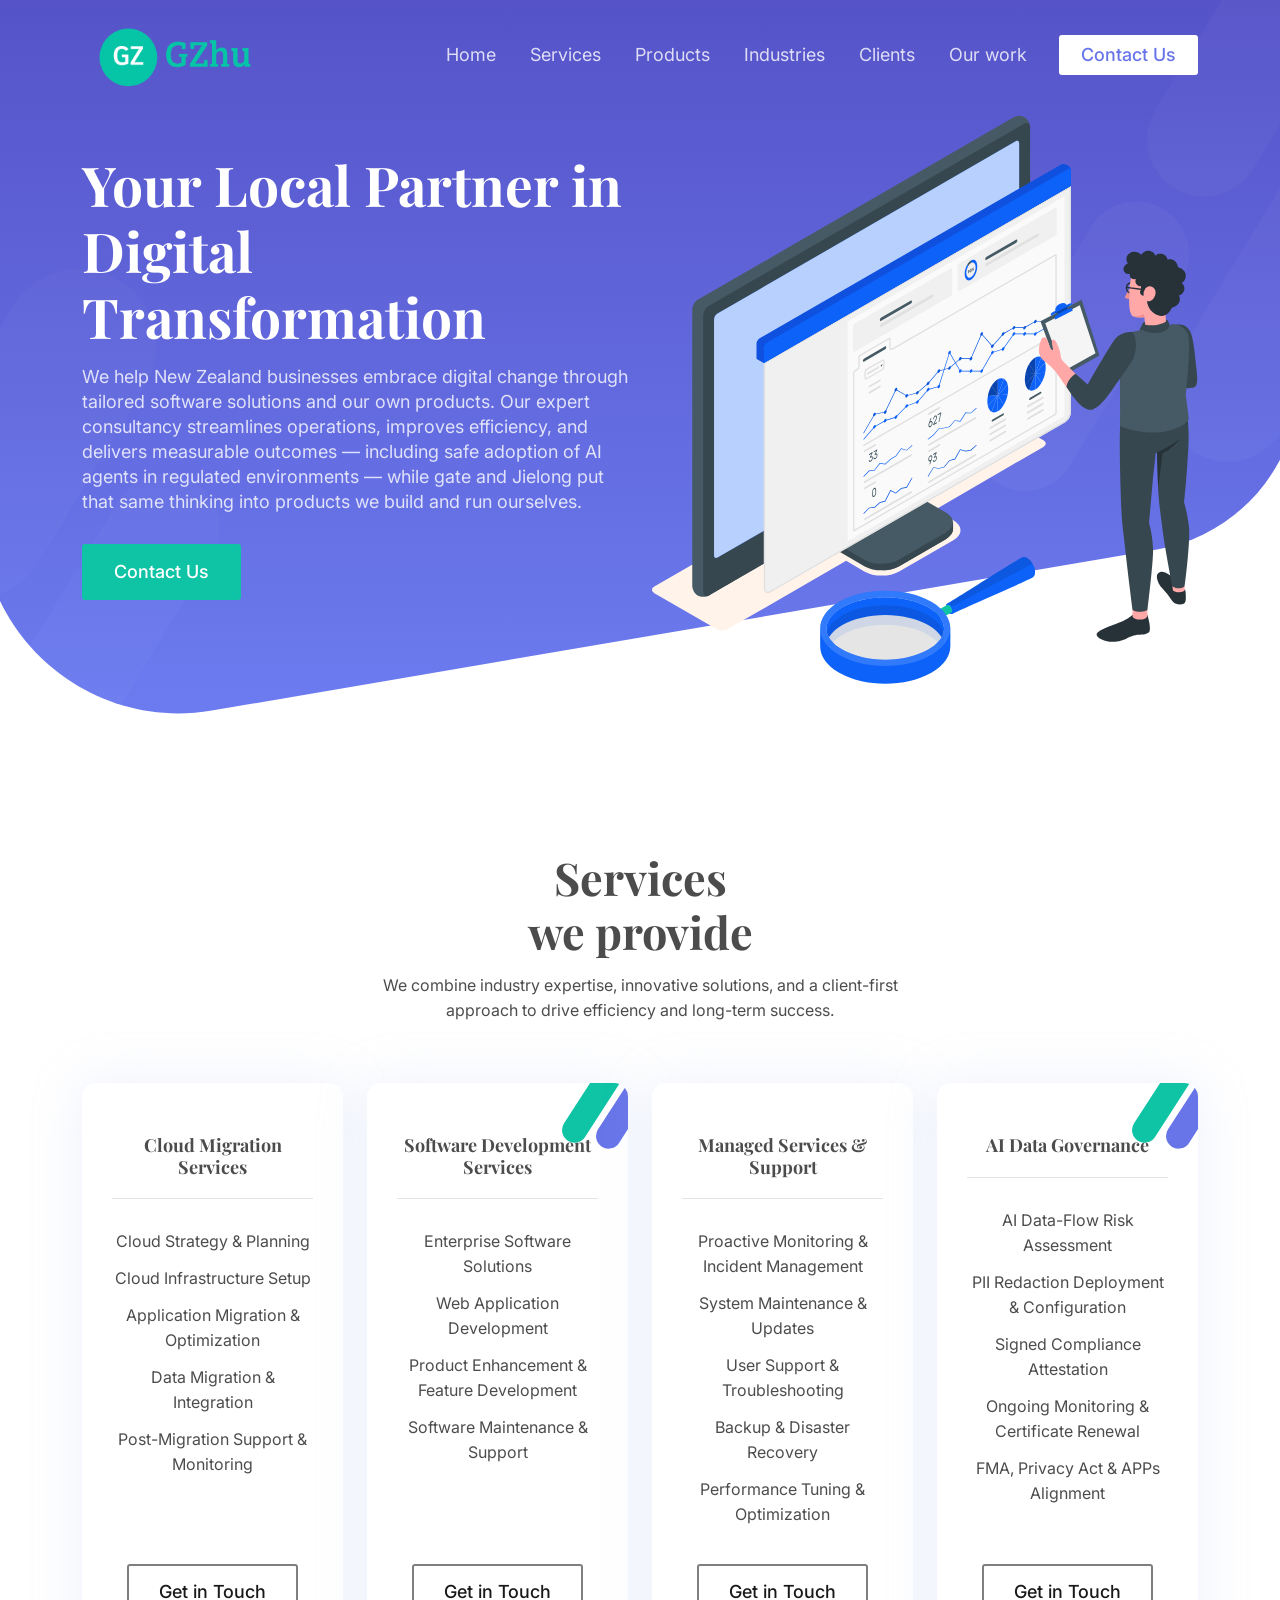
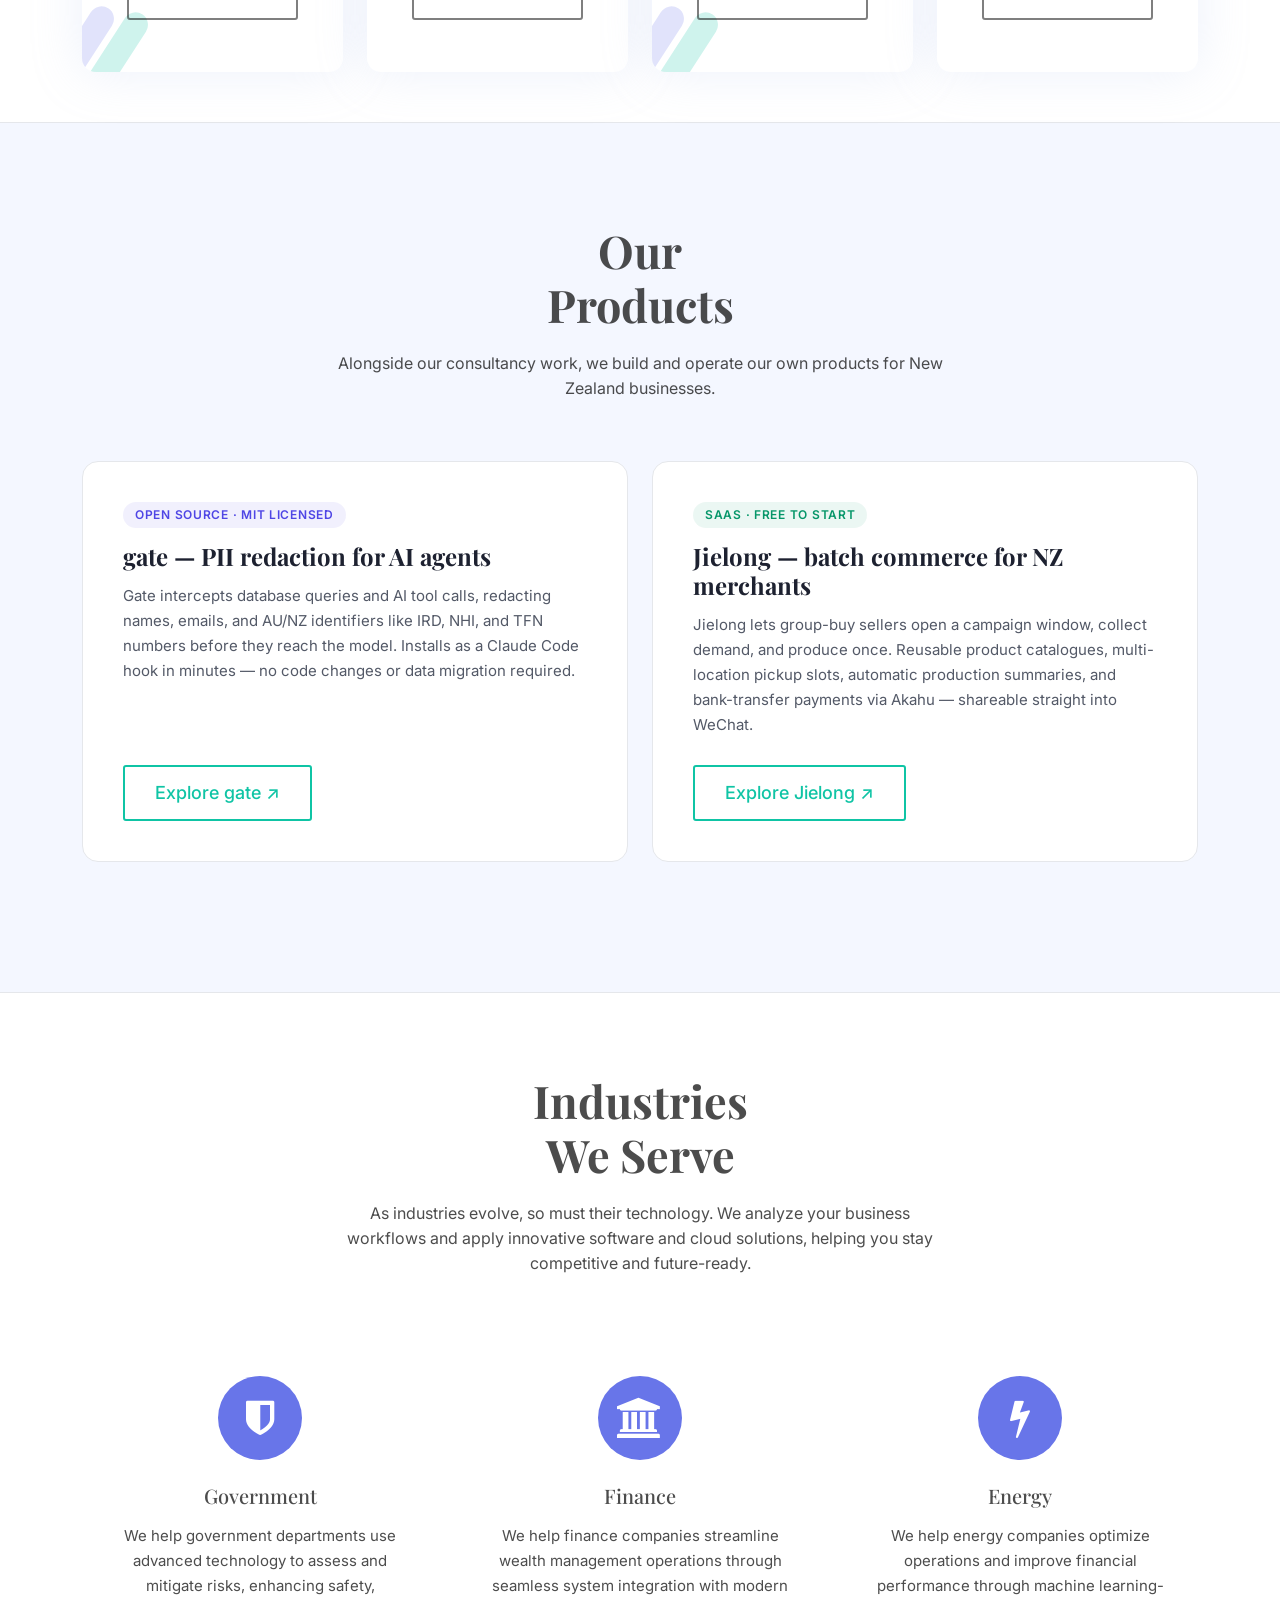
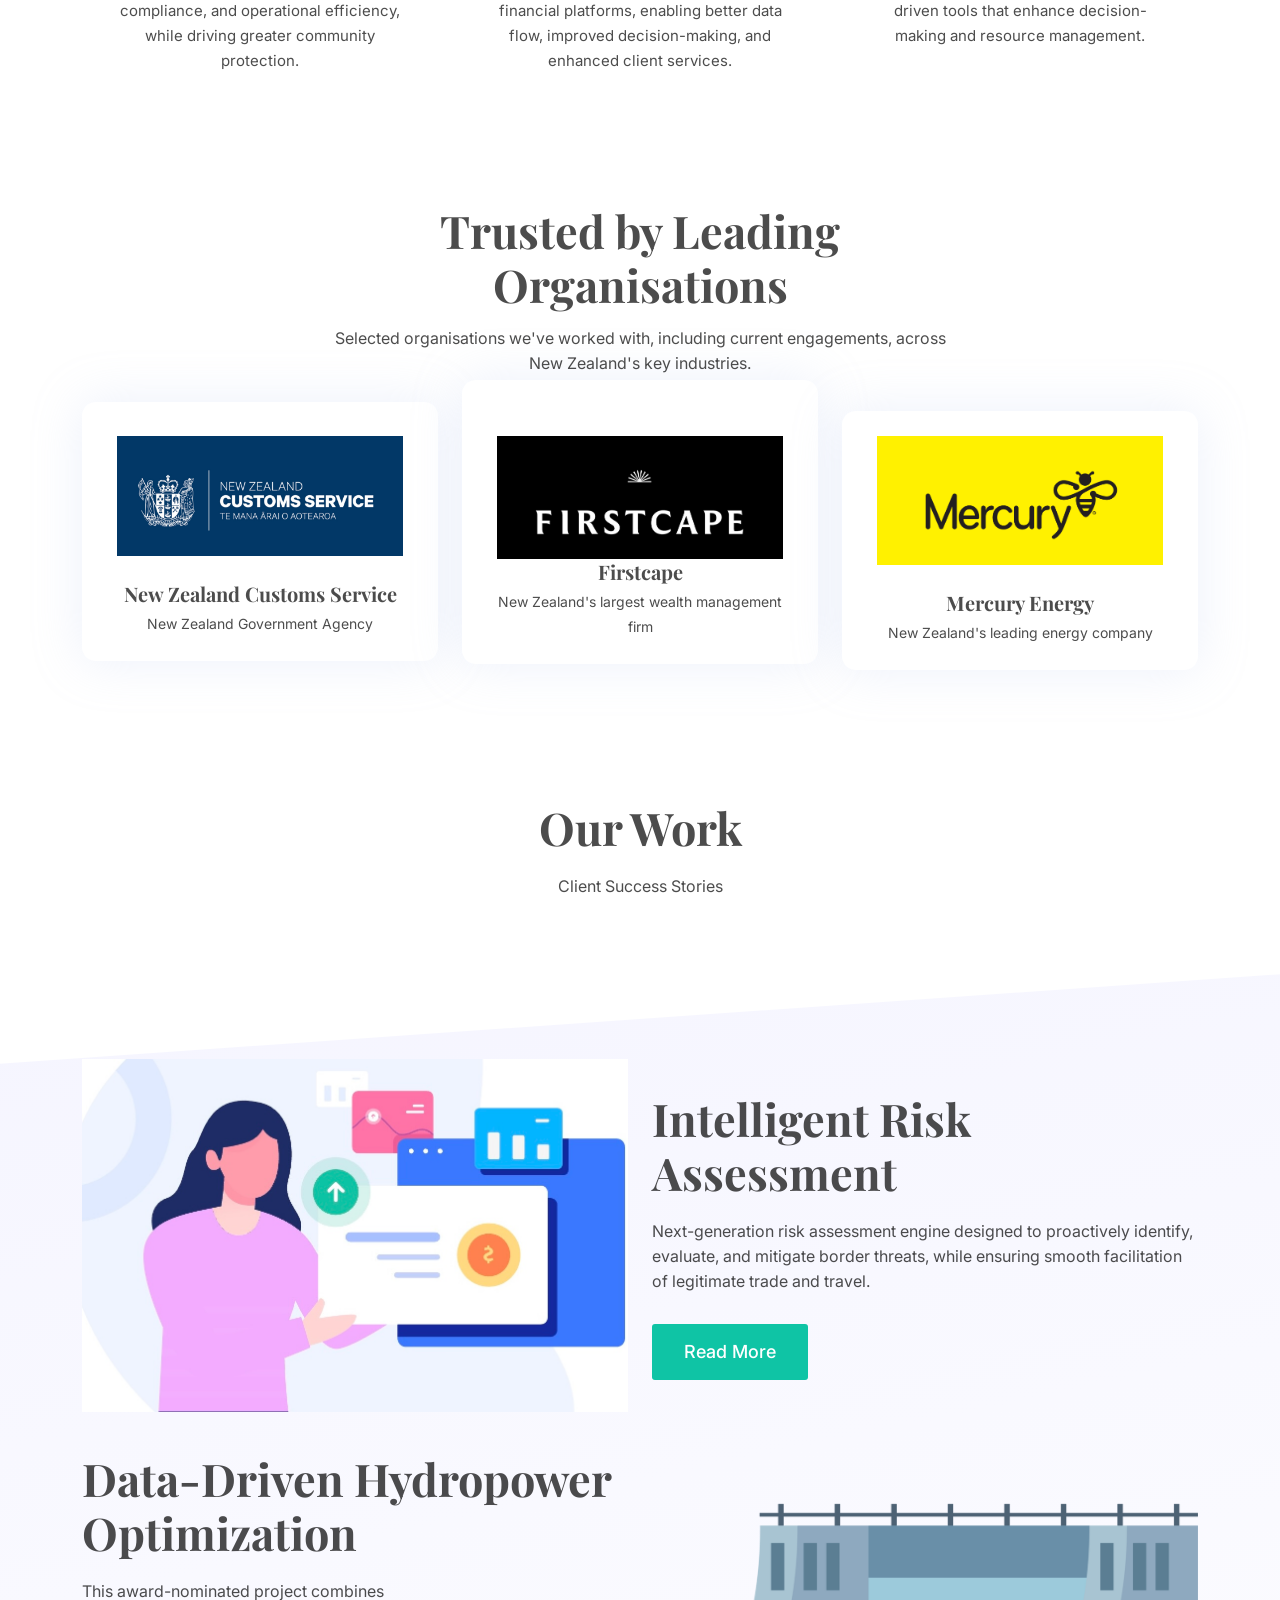
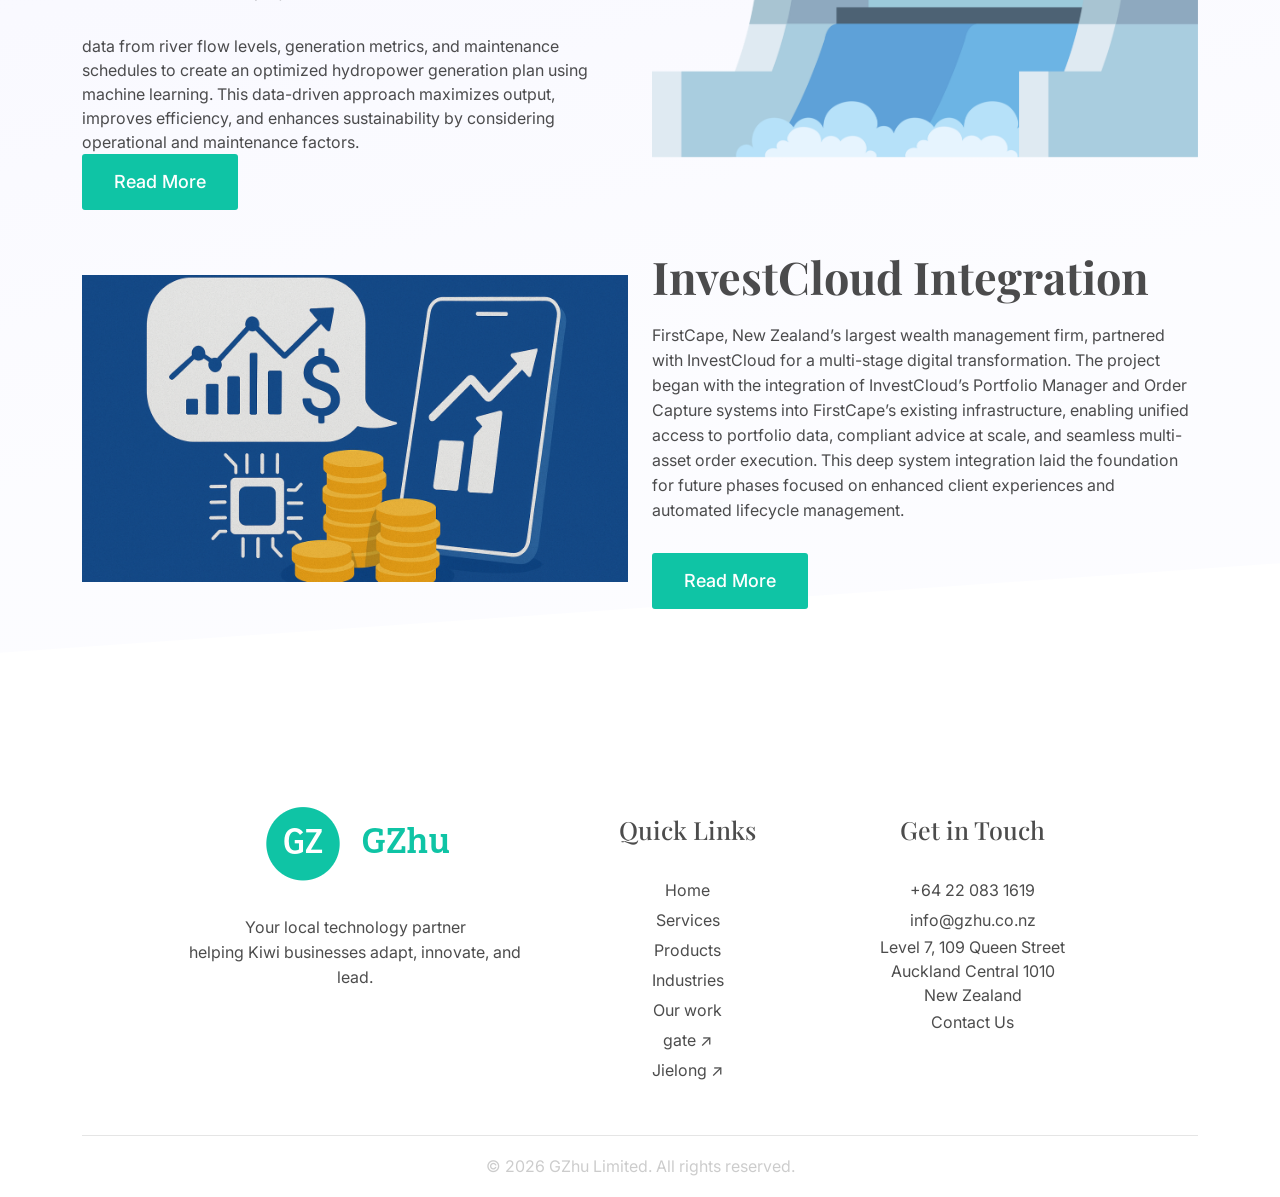
==== commit 760bb56b: "fix: add spacing below Products section intro text Match the Industries section pattern (mb-60) sinc" ====
--- a/index.html
+++ b/index.html
@@ -259,7 +259,7 @@
 			<div class="container">
 				<div class="row justify-content-center">
 					<div class="col-xxl-6 col-xl-7 col-lg-8 col-md-10">
-						<div class="section-title text-center">
+						<div class="section-title text-center mb-60">
 							<h2 class="mb-20">Our <br class="d-block"> Products</h2>
 							<p>Alongside our consultancy work, we build and operate our own products for New Zealand businesses.</p>
 						</div>
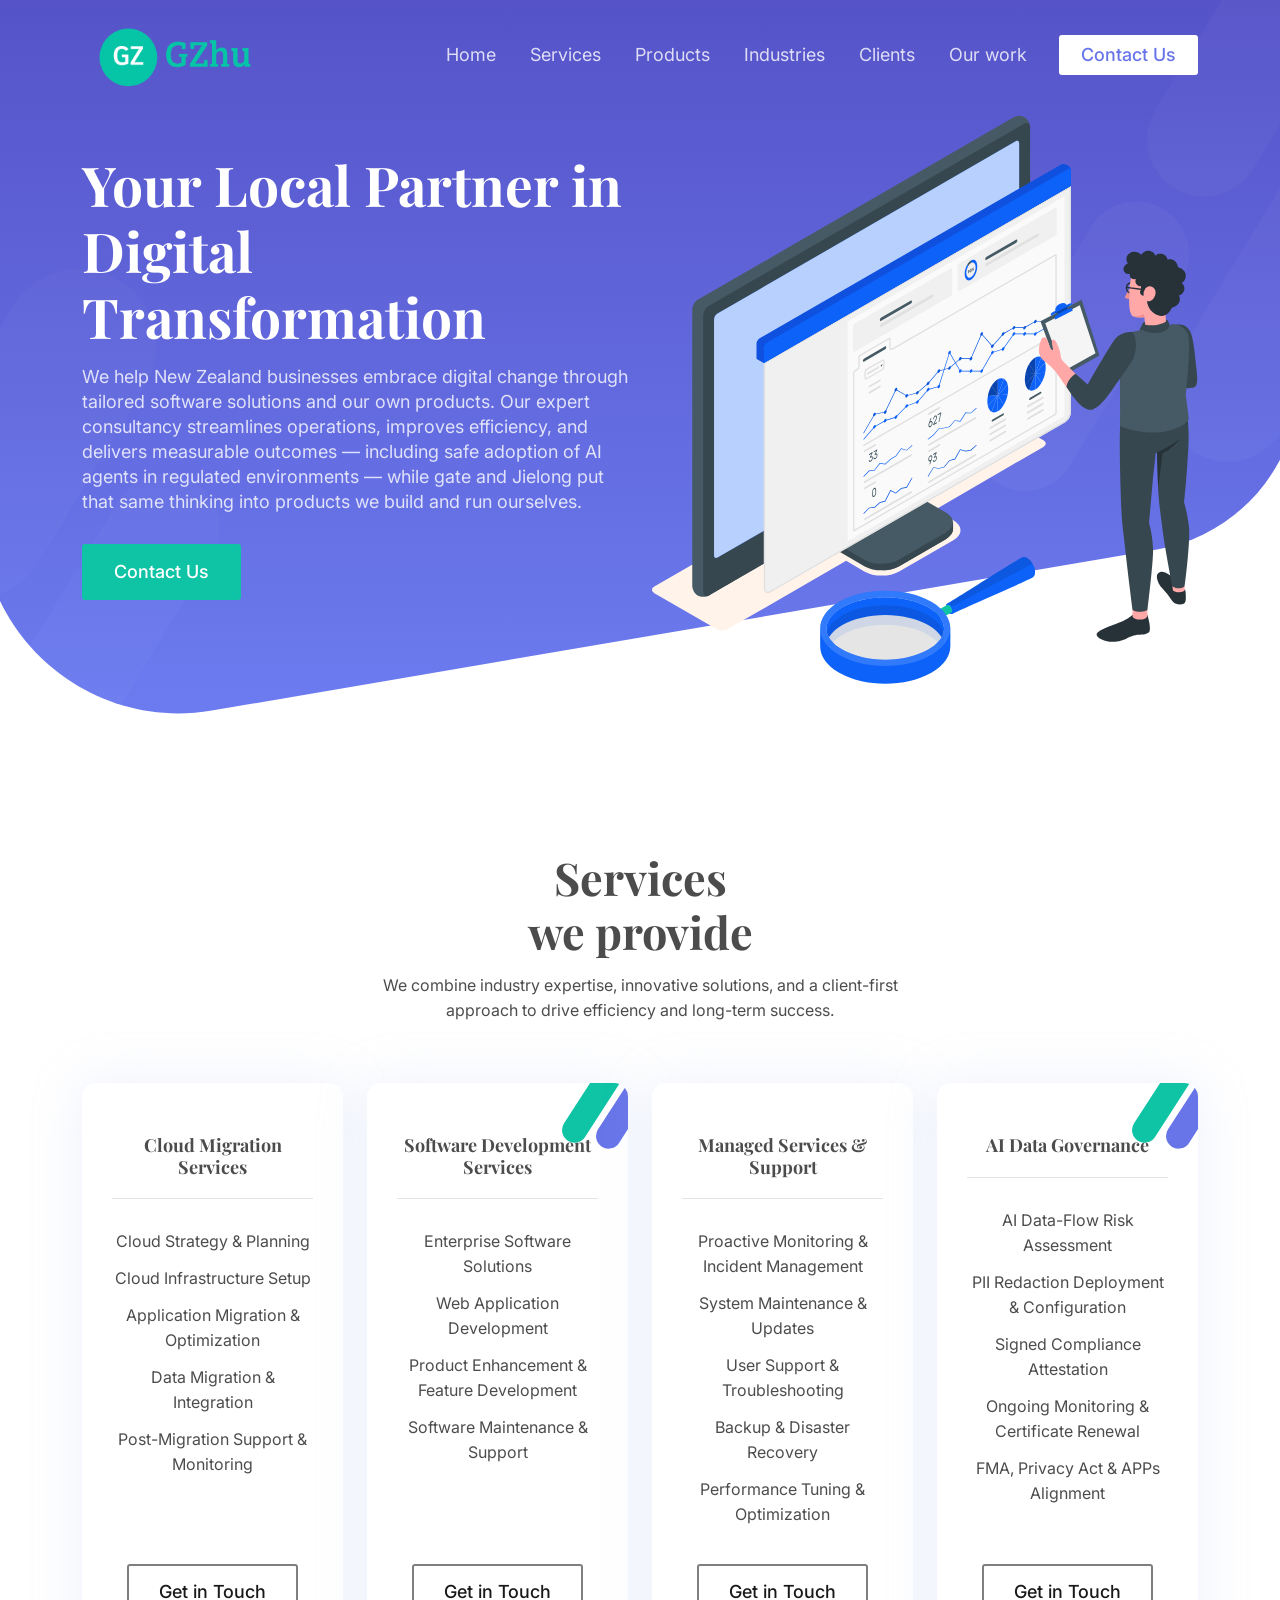
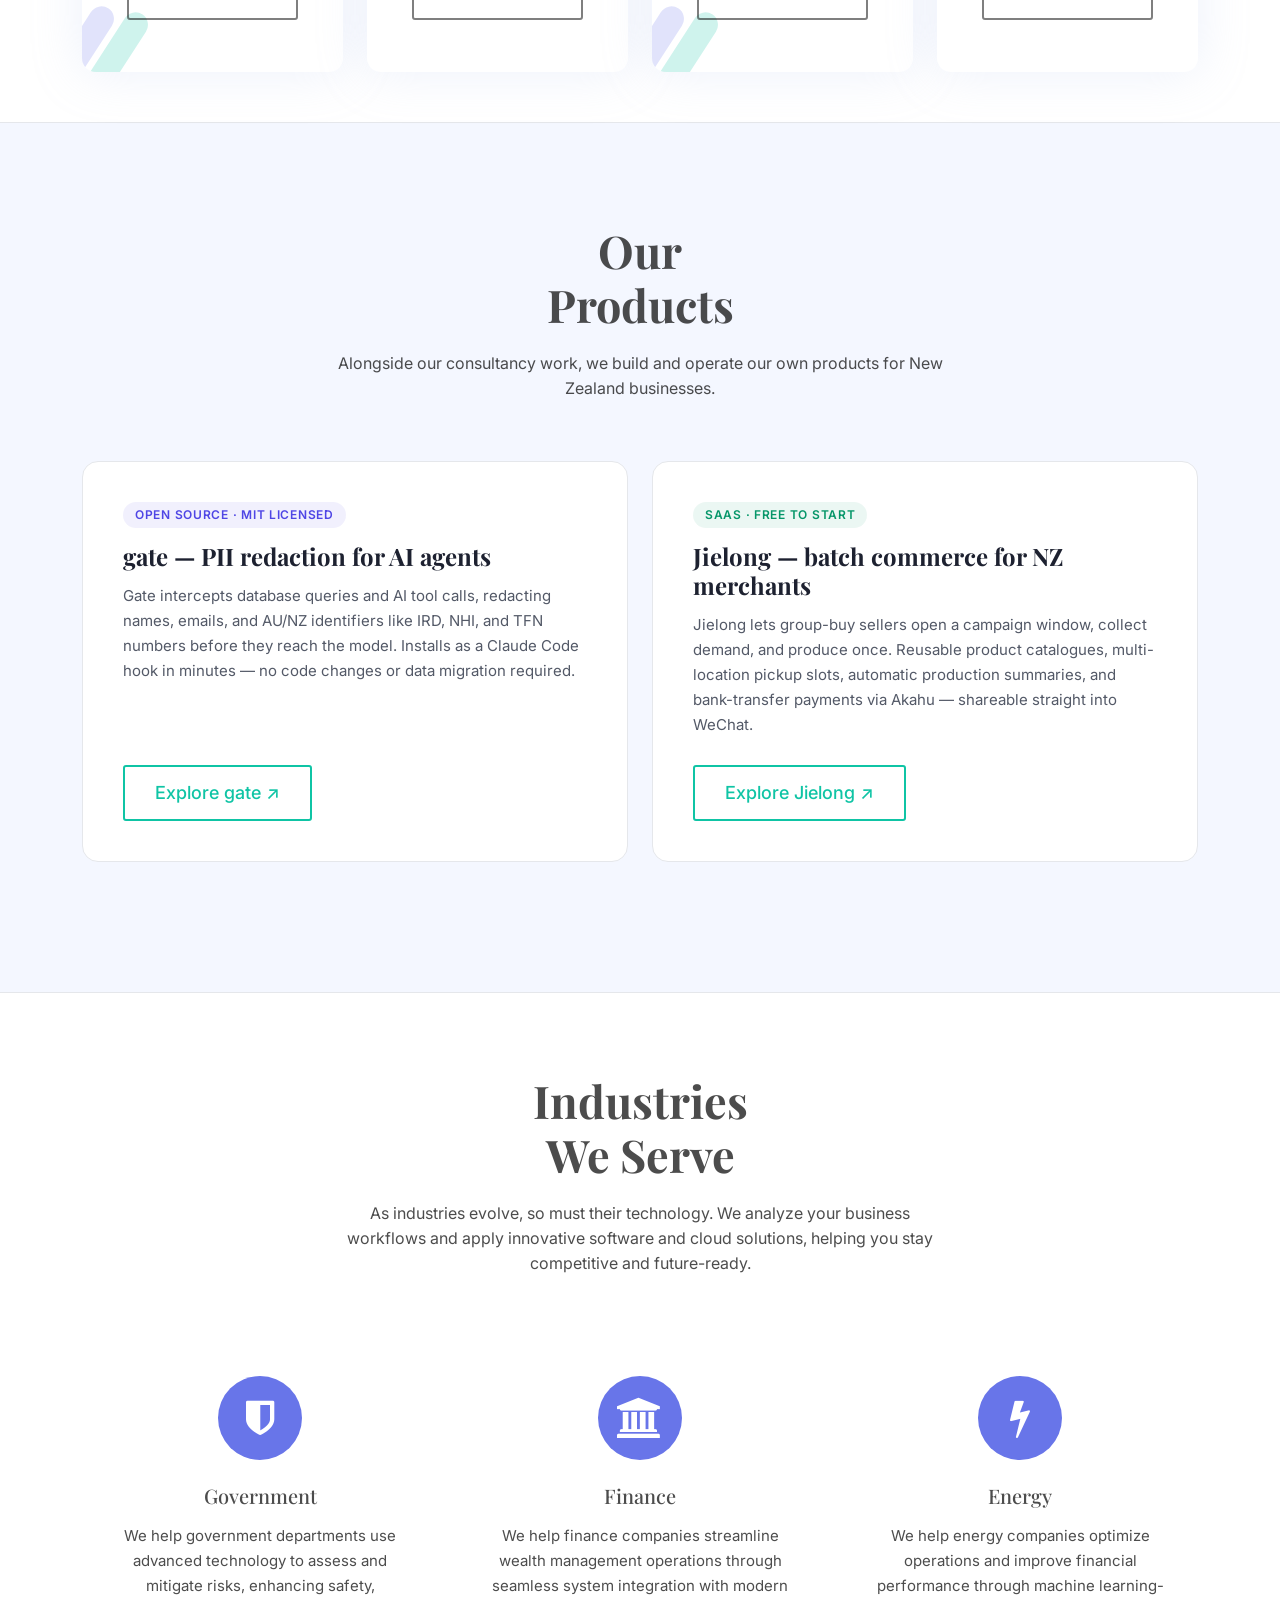
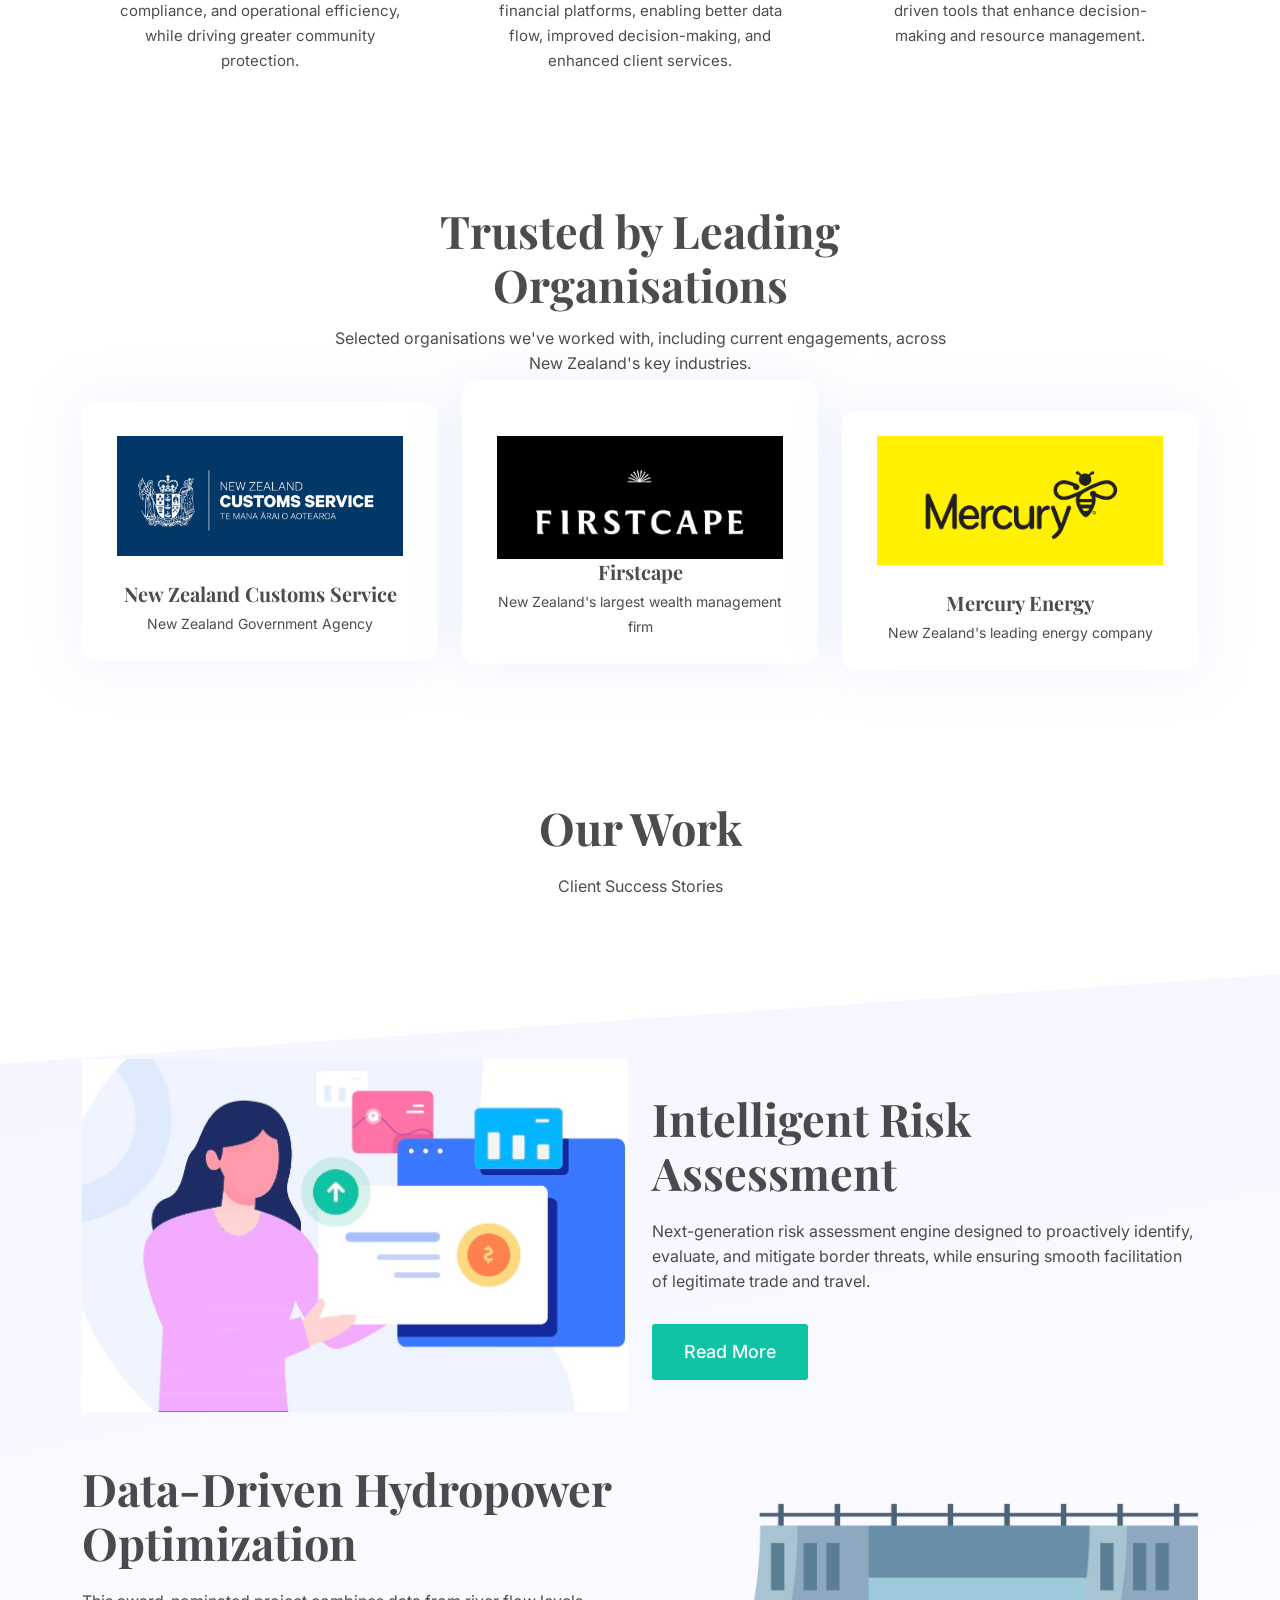
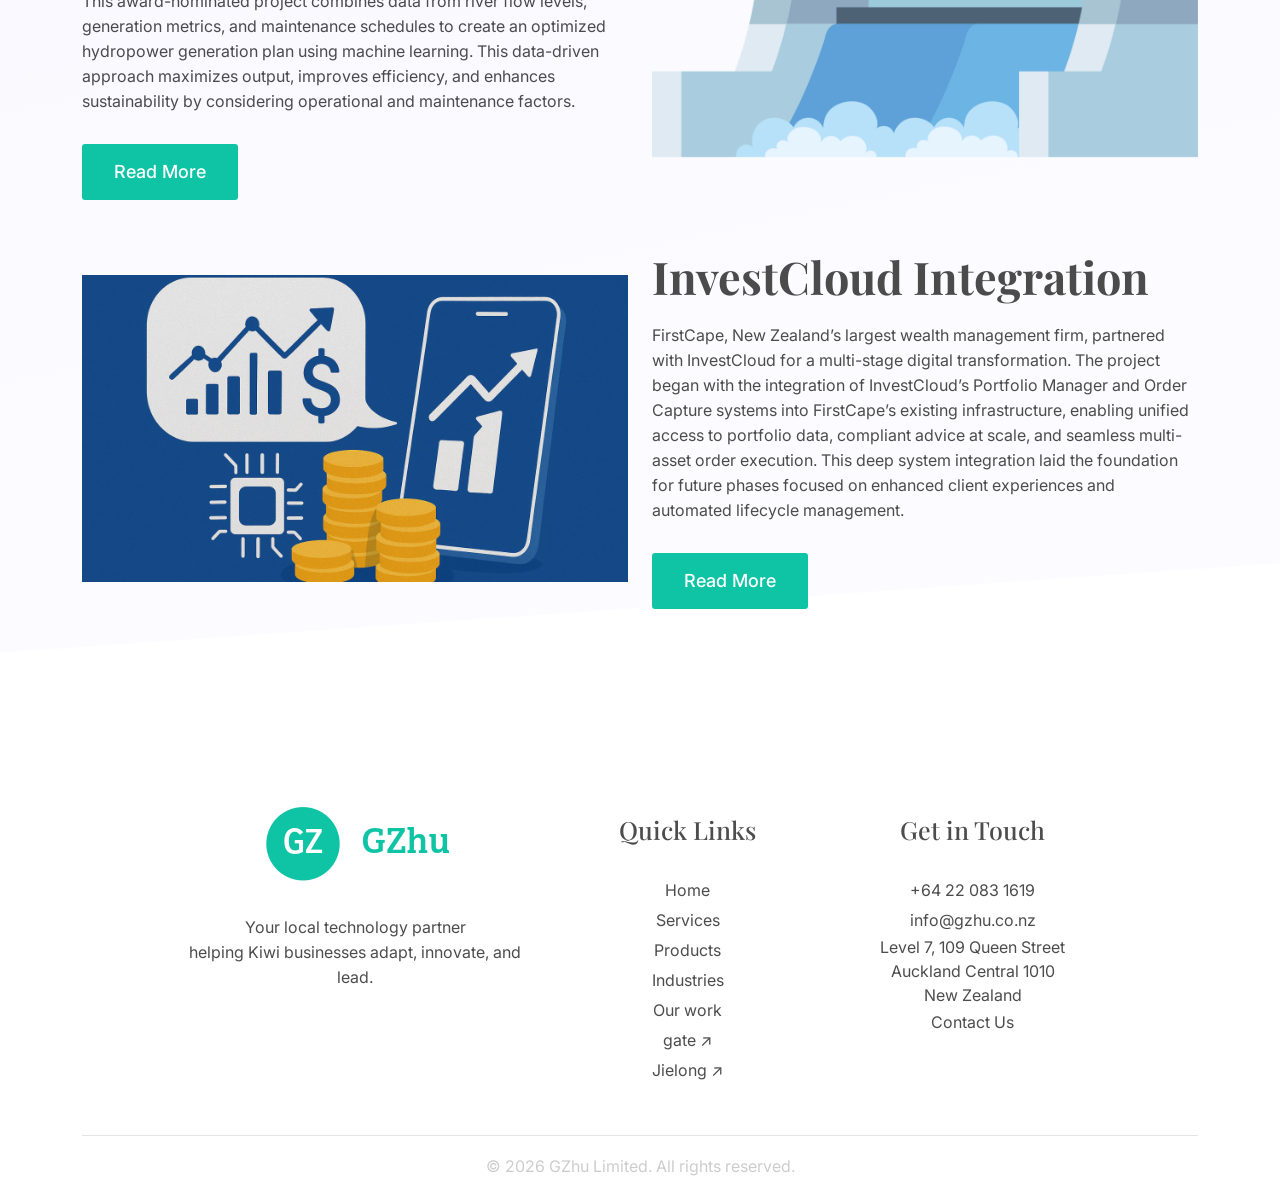
==== commit a72cd71c: "fix: repair broken script/markup and add SEO trust signals - Remove dead tiny-slider init that threw" ====
--- a/index.html
+++ b/index.html
@@ -1,18 +1,54 @@
 <!DOCTYPE html>
-<html class="no-js" lang="">
+<html class="no-js" lang="en">
   <head>
     <meta charset="utf-8" />
     <meta http-equiv="x-ua-compatible" content="ie=edge" />
     <title>GZhu Limited | Software Consultancy & Products</title>
     <meta name="description" content="GZhu Limited is a New Zealand software consultancy and product company. We deliver cloud migration, software development, and AI data governance services, and build our own products — gate and Jielong." />
     <meta name="viewport" content="width=device-width, initial-scale=1" />
+    <link rel="canonical" href="https://www.gzhu.co.nz/" />
     <link rel="shortcut icon" type="image/x-icon" href="assets/images/favicon.png"/>
     <!-- Place favicon.ico in the root directory -->
+
+    <!-- ========================= Open Graph / Twitter ========================= -->
+    <meta property="og:type" content="website" />
+    <meta property="og:site_name" content="GZhu Limited" />
+    <meta property="og:title" content="GZhu Limited | Software Consultancy & Products" />
+    <meta property="og:description" content="New Zealand software consultancy delivering cloud migration, software development, and AI data governance — and the makers of gate and Jielong." />
+    <meta property="og:url" content="https://www.gzhu.co.nz/" />
+    <meta property="og:image" content="https://www.gzhu.co.nz/assets/images/logo/gzhu.png" />
+    <meta name="twitter:card" content="summary_large_image" />
+    <meta name="twitter:title" content="GZhu Limited | Software Consultancy & Products" />
+    <meta name="twitter:description" content="New Zealand software consultancy delivering cloud migration, software development, and AI data governance — and the makers of gate and Jielong." />
+    <meta name="twitter:image" content="https://www.gzhu.co.nz/assets/images/logo/gzhu.png" />
+
+    <!-- ========================= Structured data ========================= -->
+    <script type="application/ld+json">
+    {
+      "@context": "https://schema.org",
+      "@type": "Organization",
+      "name": "GZhu Limited",
+      "url": "https://www.gzhu.co.nz/",
+      "logo": "https://www.gzhu.co.nz/assets/images/logo/gzhu.png",
+      "email": "info@gzhu.co.nz",
+      "telephone": "+64220831619",
+      "address": {
+        "@type": "PostalAddress",
+        "streetAddress": "Level 7, 109 Queen Street",
+        "addressLocality": "Auckland Central",
+        "postalCode": "1010",
+        "addressCountry": "NZ"
+      },
+      "sameAs": [
+        "https://gate.gzhu.co.nz",
+        "https://jielong.gzhu.co.nz/"
+      ]
+    }
+    </script>
 
     <!-- ========================= CSS here ========================= -->
     <link rel="stylesheet" href="assets/css/bootstrap-5.0.0-beta2.min.css" />
     <link rel="stylesheet" href="assets/css/LineIcons.2.0.css"/>
-    <link rel="stylesheet" href="assets/css/tiny-slider.css"/>
     <link rel="stylesheet" href="assets/css/animate.css"/>
     <link rel="stylesheet" href="assets/css/main.css"/>
 	<link rel="stylesheet" href="assets/css/font-awesome.min.css"/>
@@ -116,7 +152,7 @@
 					</div>
 					<div class="col-xxl-6 col-xl-6 col-lg-6">
 						<div class="hero-image text-center text-lg-end">
-							<img src="assets/images/hero/hero-image.svg" alt="">
+							<img src="assets/images/hero/hero-image.svg" alt="Illustration of digital transformation and cloud software solutions">
 						</div>
 					</div>
         </div>
@@ -279,7 +315,7 @@
 							<span class="product-label">SaaS · Free to start</span>
 							<h4>Jielong — batch commerce for NZ merchants</h4>
 							<p>Jielong lets group-buy sellers open a campaign window, collect demand, and produce once. Reusable product catalogues, multi-location pickup slots, automatic production summaries, and bank-transfer payments via Akahu — shareable straight into WeChat.</p>
-							<a href="https://jielong.co.nz" target="_blank" rel="noopener" class="main-btn btn-hover border-btn">Explore Jielong ↗</a>
+							<a href="https://jielong.gzhu.co.nz/" target="_blank" rel="noopener" class="main-btn btn-hover border-btn">Explore Jielong ↗</a>
 						</div>
 					</div>
 				</div>
@@ -353,7 +389,7 @@
 					<div class="col-lg-4 col-md-7 col-sm-10">
 						<div class="single-team">
 							<div class="team-image">
-								<a href="https://www.customs.govt.nz/"><img src="assets/images/logo/nc.jpg" alt=""></a>
+								<a href="https://www.customs.govt.nz/"><img src="assets/images/logo/nc.jpg" alt="New Zealand Customs Service logo"></a>
 							</div>
 							<div class="team-info">
 								<h4>New Zealand Customs Service</h4>
@@ -364,7 +400,7 @@
 					<div class="col-lg-4 col-md-7 col-sm-10">
 						<div class="single-team">
 							<div class="team-image">
-								<a href="https://www.firstcape.co.nz/"><img src="assets/images/logo/fc.jpg" alt=""></a>
+								<a href="https://www.firstcape.co.nz/"><img src="assets/images/logo/fc.jpg" alt="Firstcape logo"></a>
 							</div>
 							<div class="team-info">
 								<h4>Firstcape</h4>
@@ -375,7 +411,7 @@
 					<div class="col-lg-4 col-md-7 col-sm-10">
 						<div class="single-team">
 							<div class="team-image">
-								<a href="https://www.mercury.co.nz/"><img src="assets/images/logo/m.webp" alt=""></a>
+								<a href="https://www.mercury.co.nz/"><img src="assets/images/logo/m.webp" alt="Mercury Energy logo"></a>
 							</div>
 							<div class="team-info">
 								<h4>Mercury Energy</h4>
@@ -405,7 +441,7 @@
 				<div class="row align-items-center">
 					<div class="col-lg-6 order-last order-lg-first">
 						<div class="feature-image text-center text-lg-start">
-							<img src="assets/images/work/success-1.jpg" alt="">
+							<img src="assets/images/work/success-1.jpg" alt="Intelligent risk assessment dashboard built for New Zealand Customs Service">
 						</div>
 					</div>
 					<div class="col-lg-6 col-md-10">
@@ -425,14 +461,14 @@
 						<div class="feature-content-wrapper">
 							<div class="section-title">
 								<h2 class="mb-20">Data-Driven Hydropower Optimization</h2>
-								<p class="mb-30">This award-nominated project combines</p> data from river flow levels, generation metrics, and maintenance schedules to create an optimized hydropower generation plan using machine learning. This data-driven approach maximizes output, improves efficiency, and enhances sustainability by considering operational and maintenance factors.</p>
+								<p class="mb-30">This award-nominated project combines data from river flow levels, generation metrics, and maintenance schedules to create an optimized hydropower generation plan using machine learning. This data-driven approach maximizes output, improves efficiency, and enhances sustainability by considering operational and maintenance factors.</p>
 								<a href="https://www.energyawards.co.nz/finalist/mercury-%E2%80%93-digital-river" class="main-btn btn-hover">Read More</a>
 							</div>
 						</div>
 					</div>
 					<div class="col-lg-6">
 						<div class="feature-image text-lg-end">
-							<img src="assets/images/work/success-2.webp" alt="">
+							<img src="assets/images/work/success-2.webp" alt="Data-driven hydropower optimization analytics for Mercury Energy">
 						</div>
 					</div>
 				</div>
@@ -441,7 +477,7 @@
 				<div class="row align-items-center">
 					<div class="col-lg-6 order-last order-lg-first">
 						<div class="feature-image text-center text-lg-start">
-							<img src="assets/images/work/success-3.png" alt="">
+							<img src="assets/images/work/success-3.jpg" alt="InvestCloud portfolio management integration for Firstcape">
 						</div>
 					</div>
 					<div class="col-lg-6 col-md-10">
@@ -483,7 +519,7 @@
 								<li><a href="#industries" class="page-scroll">Industries</a></li>
 								<li><a href="#OurWork" class="page-scroll">Our work</a></li>
 								<li><a href="https://gate.gzhu.co.nz" target="_blank" rel="noopener">gate ↗</a></li>
-								<li><a href="https://jielong.co.nz" target="_blank" rel="noopener">Jielong ↗</a></li>
+								<li><a href="https://jielong.gzhu.co.nz/" target="_blank" rel="noopener">Jielong ↗</a></li>
 							</ul>
 						</div>
 					</div>
@@ -517,7 +553,6 @@
 
     <!-- ========================= JS here ========================= -->
     <script src="assets/js/bootstrap-5.0.0-beta2.min.js"></script>
-    <script src="assets/js/tiny-slider.js"></script>
     <script src="assets/js/wow.min.js"></script>
     <script src="assets/js/polyfill.js"></script>
     <script src="assets/js/main.js"></script>
